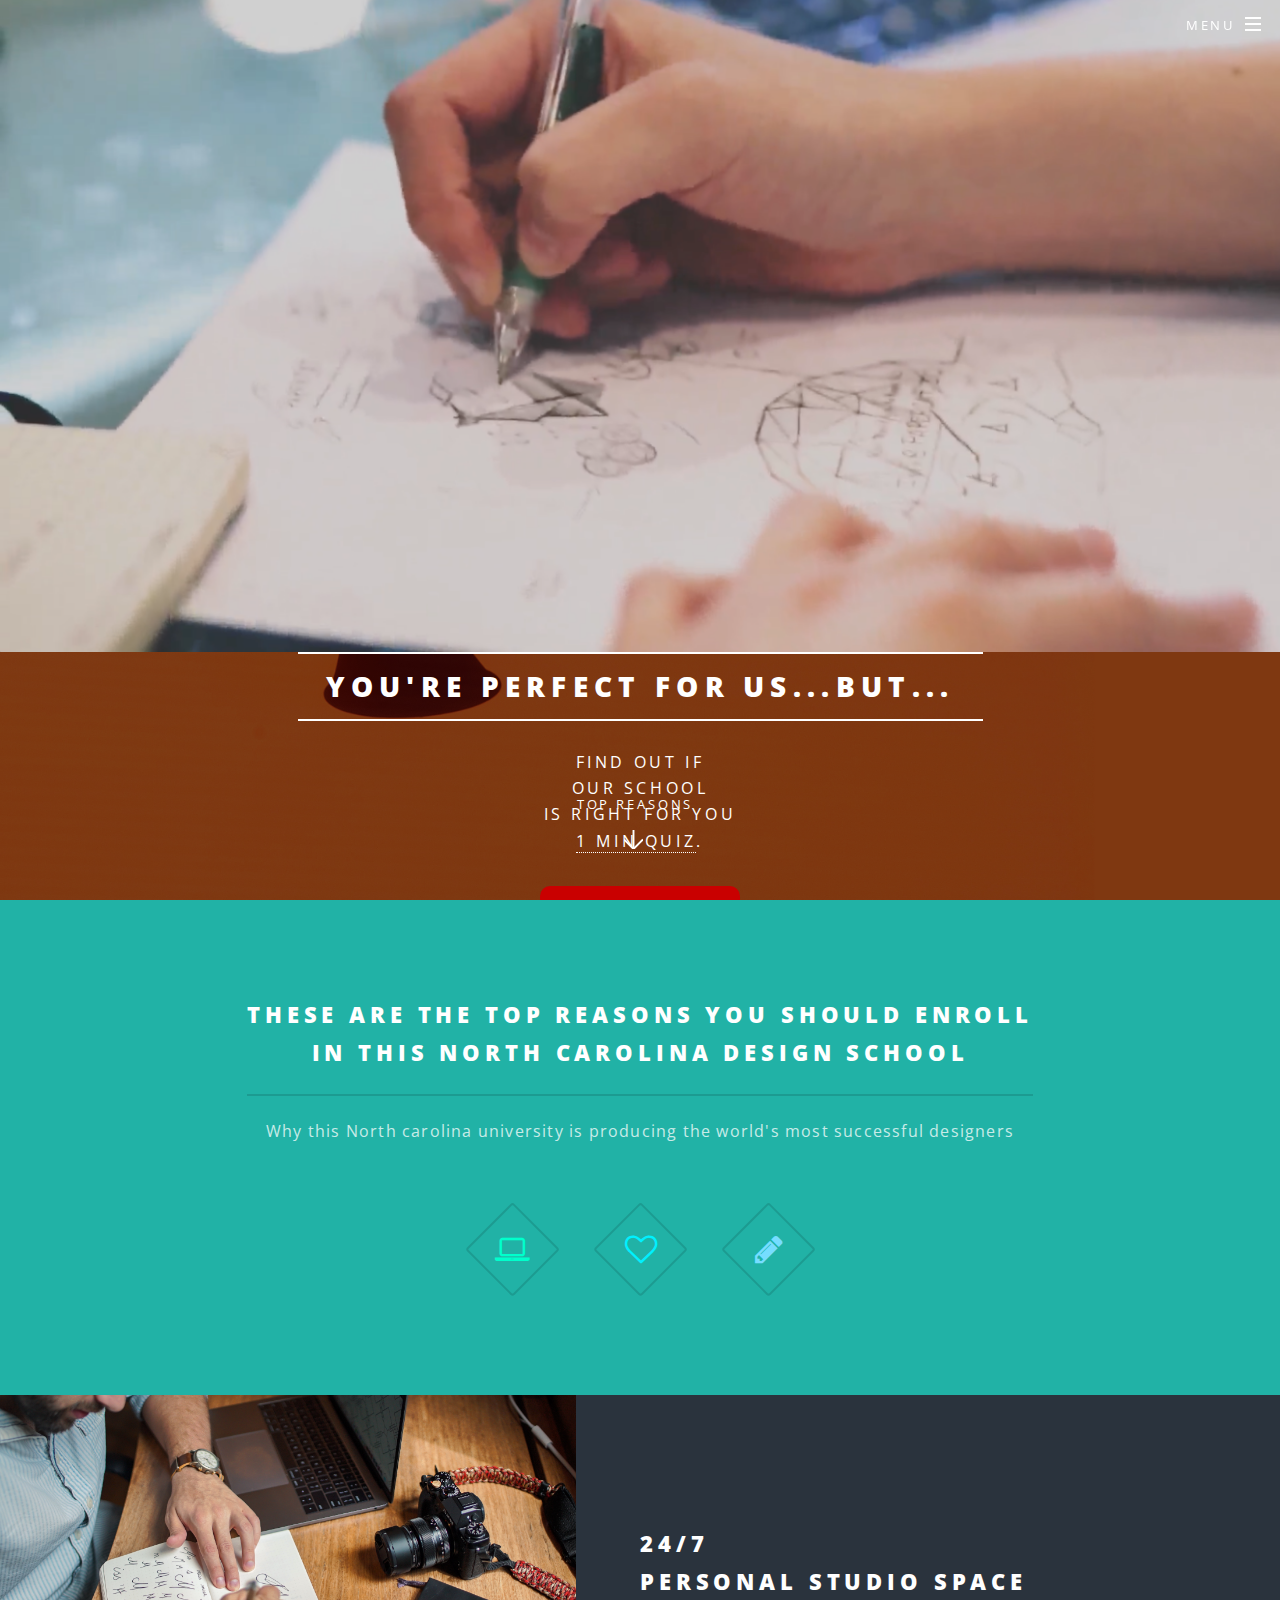
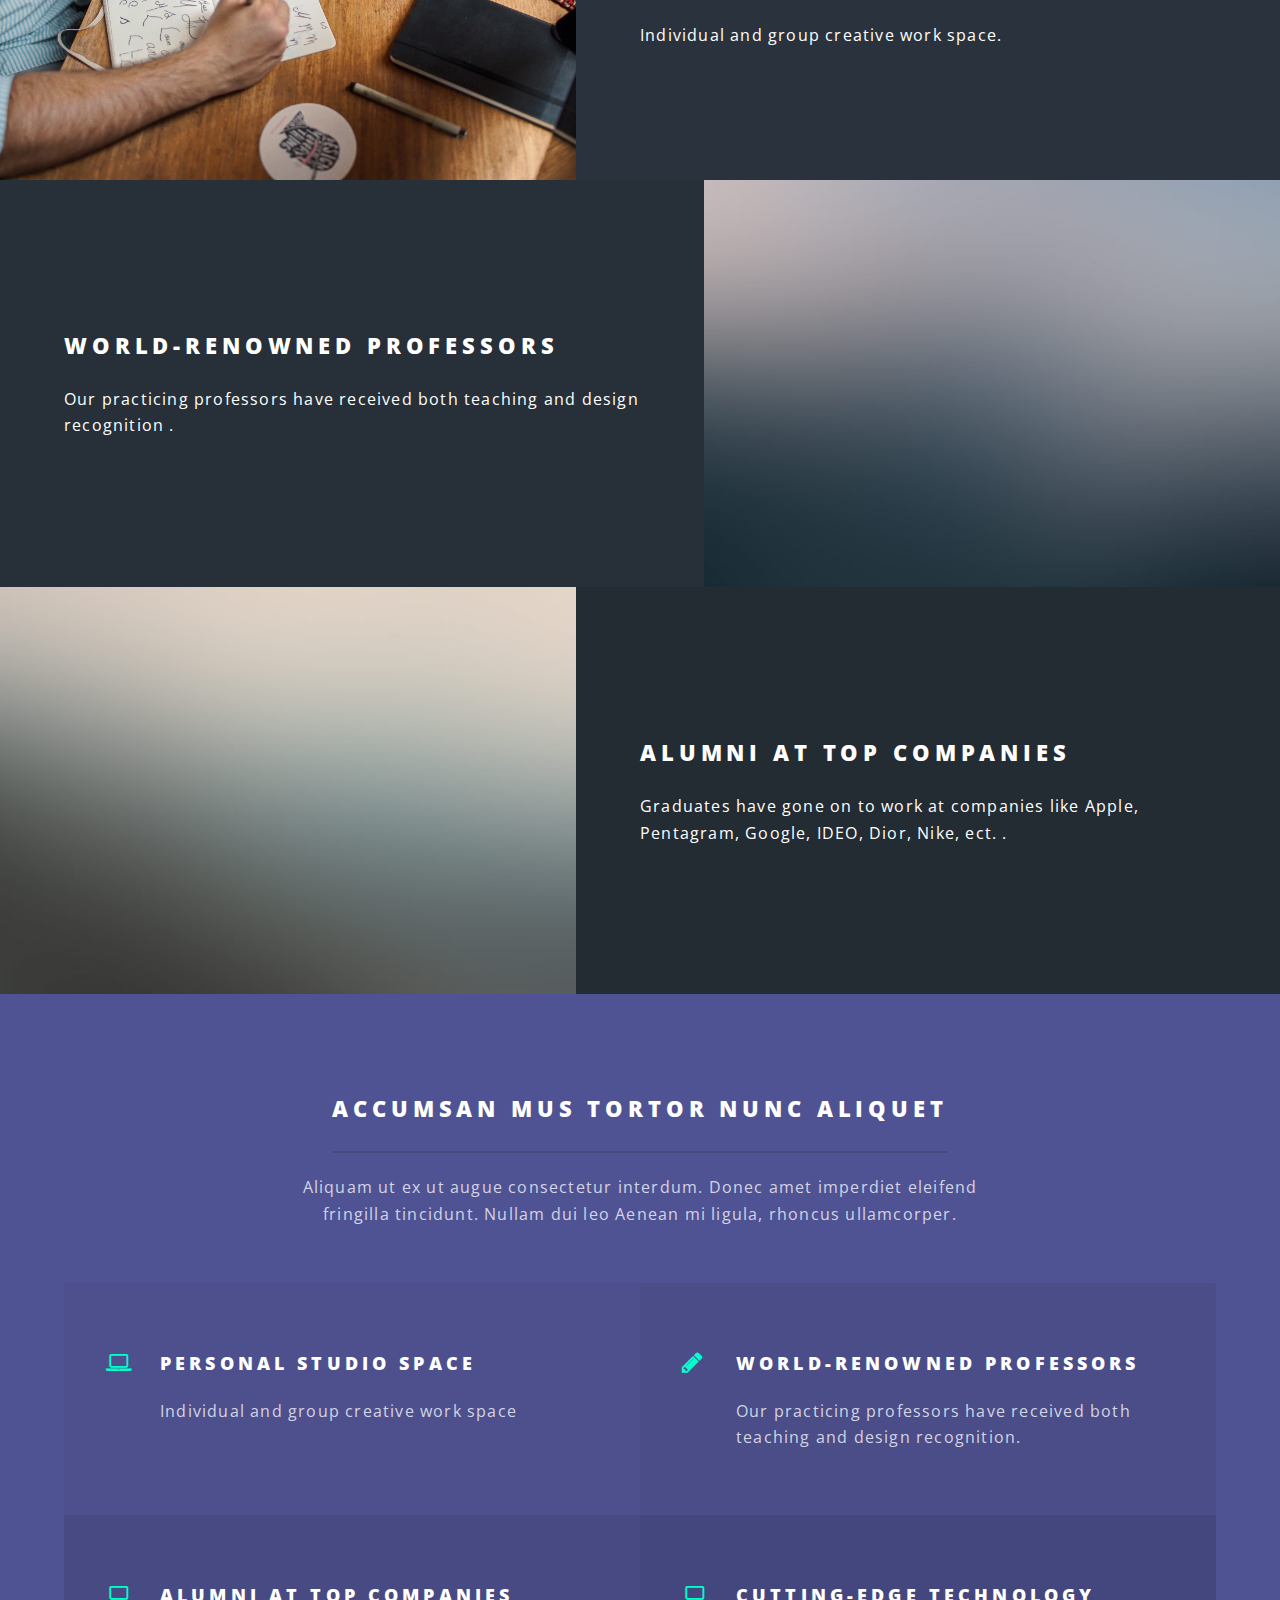
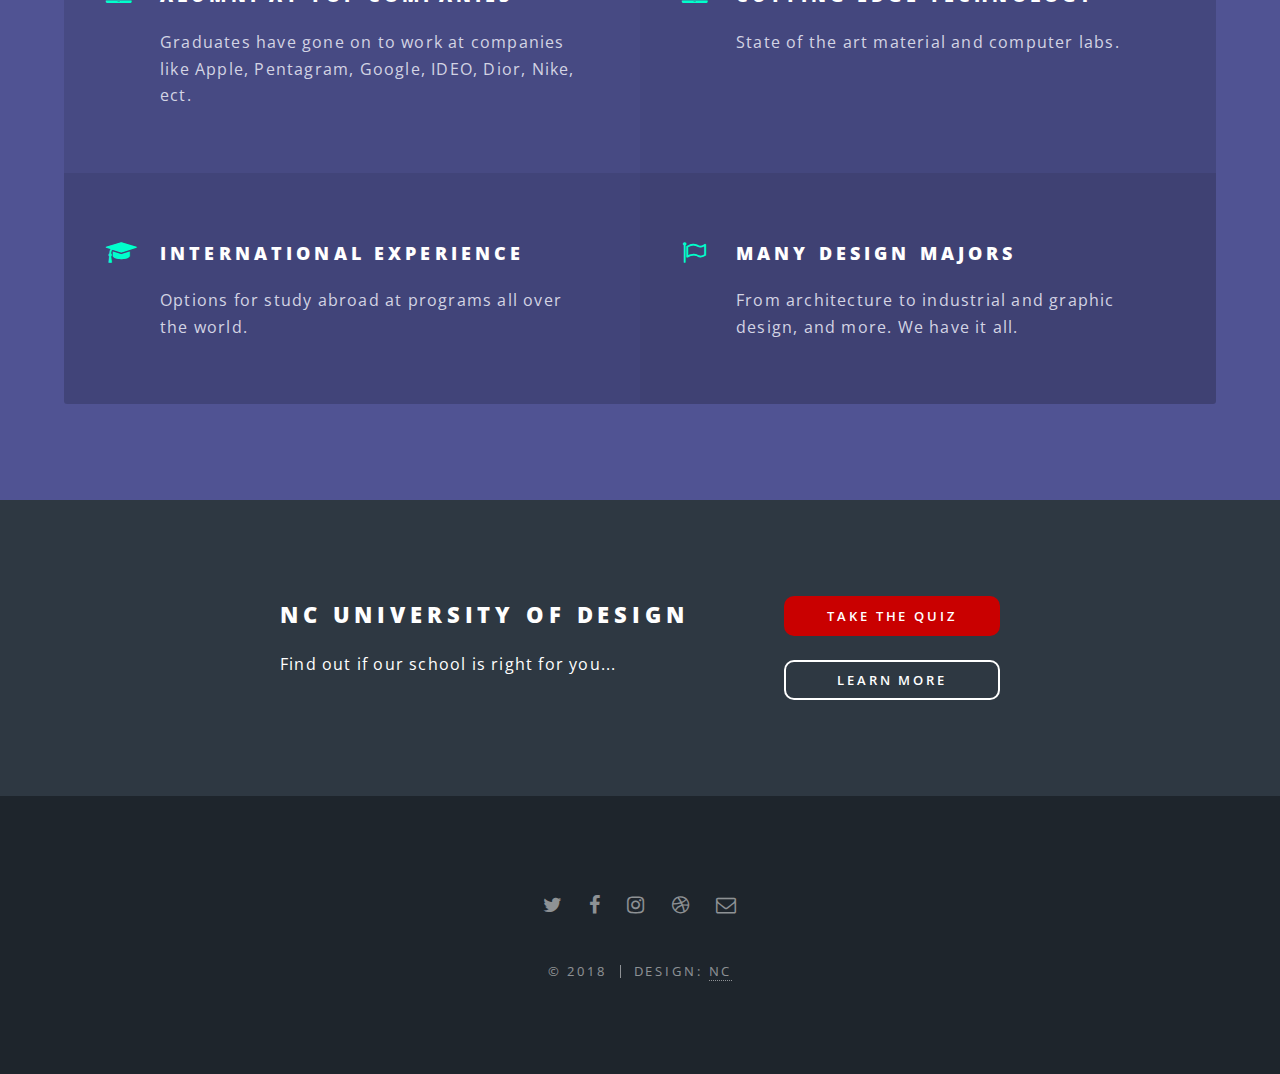
==== index.html @ a4b0d34f "poster preload" ====
<!DOCTYPE HTML>
<!--
	Spectral by HTML5 UP
	html5up.net | @ajlkn
	Free for personal and commercial use under the CCA 3.0 license (html5up.net/license)
-->
<html>
	<head>
		<title>NC University of Design</title>
		<meta charset="utf-8" />
		<meta name="viewport" content="width=device-width, initial-scale=1" />
		<!--[if lte IE 8]><script src="assets/js/ie/html5shiv.js"></script><![endif]-->
		<link rel="stylesheet" href="assets/css/main.css" />
		<!--[if lte IE 8]><link rel="stylesheet" href="assets/css/ie8.css" /><![endif]-->
		<!--[if lte IE 9]><link rel="stylesheet" href="assets/css/ie9.css" /><![endif]-->
	</head>
	<body class="landing">

		<!-- Page Wrapper -->
			<div id="page-wrapper">

				<!-- Header -->
					<header id="header" class="alt">
						<h1><a href="index.html">NC University of Design</a></h1>
						<nav id="nav">
							<ul>
								<li class="special">
									<a href="#menu" class="menuToggle"><span>Menu</span></a>
									<div id="menu">
										<ul>
											<li><a href="index.html">Home</a></li>
											<li><a href="generic.html">Learn More</a></li>
<!--											<li><a href="elements.html">Elements</a></li>-->
<!--											<li><a href="#">Sign Up</a></li>-->
<!--											<li><a href="#">Log In</a></li>-->
										</ul>
									</div>
								</li>
							</ul>
						</nav>
					</header>

				<!-- Banner -->
					<section id="banner">
                        <video autoplay muted loop id="myVideo" preload="none" poster="images/preloadPoster.png">
                        <source src="images/bannervid.mp4" type="video/mp4" >

                        </video>
						<div class="inner">
							<h2>YOU'RE PERFECT FOR US...BUT...</h2>
							<p>Find out IF<br />
							our school  <br />
							is right for you <br />
<a href="">1 min Quiz</a>.</p>
							<ul class="actions">
                                <li><a href="generic.html" class="button special">Take The Quiz</a></li>
               
							</ul>
						</div>
						<a href="#one" class="more scrolly">Top Reasons</a>
					</section>

				<!-- One -->
					<section id="one" class="wrapper style1 special">
						<div class="inner">
							<header class="major">
								<h2>These are the Top reasons you should enroll 
<br />
								in this North Carolina Design School</h2>
								<p>Why this North carolina university is producing the world's most successful designers<br />
								</p>
							</header>
							<ul class="icons major">
								<li><span class="icon fa-laptop major style1"><span class="label">Lorem</span></span></li>
								<li><span class="icon fa-heart-o major style2"><span class="label">Ipsum</span></span></li>
								<li><span class="icon fa-pencil major style3"><span class="label">Dolor</span></span></li>
							</ul>
						</div>
					</section>

				<!-- Two -->
					<section id="two" class="wrapper alt style2">
						<section class="spotlight">
							<div class="image"><img src="images/pic01.jpg" alt="" /></div><div class="content">
								<h2>24/7<br />
								Personal Studio Space</h2>
								<p>Individual and group creative work space.</p>
							</div>
						</section>
						<section class="spotlight">
							<div class="image"><img src="images/pic02.jpg" alt="" /></div><div class="content">
								<h2>World-Renowned Professors<br />
								</h2>
								<p>Our practicing professors have received both teaching and design recognition 
.</p>
							</div>
						</section>
						<section class="spotlight">
							<div class="image"><img src="images/pic03.jpg" alt="" /></div><div class="content">
								<h2>Alumni at Top Companies<br />
								</h2>
								<p>Graduates have gone on to work at companies like Apple, Pentagram, Google, IDEO, Dior, Nike, ect.
.</p>
							</div>
						</section>
					</section>

				<!-- Three -->
					<section id="three" class="wrapper style3 special">
						<div class="inner">
							<header class="major">
								<h2>Accumsan mus tortor nunc aliquet</h2>
								<p>Aliquam ut ex ut augue consectetur interdum. Donec amet imperdiet eleifend<br />
								fringilla tincidunt. Nullam dui leo Aenean mi ligula, rhoncus ullamcorper.</p>
							</header>
							<ul class="features">
								<li class="icon fa-laptop">
									<h3>Personal Studio Space</h3>
									<p>Individual and group creative work space</p>
								</li>
								<li class="icon fa-pencil">
									<h3>World-Renowned Professors</h3>
									<p>Our practicing professors have received both teaching and design recognition.</p>
								</li>
								<li class="icon fa-laptop">
									<h3>Alumni at Top Companies</h3>
									<p>Graduates have gone on to work at companies like Apple, Pentagram, Google, IDEO, Dior, Nike, ect.</p>
								</li>
								<li class="icon fa-laptop">
									<h3>Cutting-Edge Technology</h3>
									<p>State of the art material and computer labs.</p>
								</li>
								<li class="icon fa-graduation-cap">
									<h3>International Experience</h3>
									<p>Options for study abroad at programs all over the world.</p>
								</li>
								<li class="icon fa-flag-o">
									<h3>Many Design Majors</h3>
									<p>From architecture to industrial and graphic design, and more. We have it all.</p>
								</li>
							</ul>
						</div>
					</section>

				<!-- CTA -->
					<section id="cta" class="wrapper style4">
						<div class="inner">
							<header>
								<h2>NC University of Design</h2>
								<p>Find out if our school is right for you...</p>
							</header>
							<ul class="actions vertical">
								<li><a href="#" class="button fit special">Take The Quiz</a></li>
								<li><a href="#" class="button fit">Learn More</a></li>
							</ul>
						</div>
					</section>

				<!-- Footer -->
					<footer id="footer">
						<ul class="icons">
							<li><a href="#" class="icon fa-twitter"><span class="label">Twitter</span></a></li>
							<li><a href="#" class="icon fa-facebook"><span class="label">Facebook</span></a></li>
							<li><a href="#" class="icon fa-instagram"><span class="label">Instagram</span></a></li>
							<li><a href="#" class="icon fa-dribbble"><span class="label">Dribbble</span></a></li>
							<li><a href="#" class="icon fa-envelope-o"><span class="label">Email</span></a></li>
						</ul>
						<ul class="copyright">
							<li>&copy; 2018</li><li>Design: <a href="">NC</a></li>
						</ul>
					</footer>

			</div>

		<!-- Scripts -->
			<script src="assets/js/jquery.min.js"></script>
			<script src="assets/js/jquery.scrollex.min.js"></script>
			<script src="assets/js/jquery.scrolly.min.js"></script>
			<script src="assets/js/skel.min.js"></script>
			<script src="assets/js/util.js"></script>
			<!--[if lte IE 8]><script src="assets/js/ie/respond.min.js"></script><![endif]-->
			<script src="assets/js/main.js"></script>

	</body>
</html>
---- assets/css/main.css ----
@import url(font-awesome.min.css);
@import url("https://fonts.googleapis.com/css?family=Open+Sans:400,400italic,600,600italic,800,800italic");

/*
	Spectral by HTML5 UP
	html5up.net | @ajlkn
	Free for personal and commercial use under the CCA 3.0 license (html5up.net/license)
*/

/* Reset */

	html, body, div, span, applet, object, iframe, h1, h2, h3, h4, h5, h6, p, blockquote, pre, a, abbr, acronym, address, big, cite, code, del, dfn, em, img, ins, kbd, q, s, samp, small, strike, strong, sub, sup, tt, var, b, u, i, center, dl, dt, dd, ol, ul, li, fieldset, form, label, legend, table, caption, tbody, tfoot, thead, tr, th, td, article, aside, canvas, details, embed, figure, figcaption, footer, header, hgroup, menu, nav, output, ruby, section, summary, time, mark, audio, video {
		margin: 0;
		padding: 0;
		border: 0;
		font-size: 100%;
		font: inherit;
		vertical-align: baseline;
	}

	article, aside, details, figcaption, figure, footer, header, hgroup, menu, nav, section {
		display: block;
	}

	body {
		line-height: 1;
	}

	ol, ul {
		list-style: none;
	}

	blockquote, q {
		quotes: none;
	}

	blockquote:before, blockquote:after, q:before, q:after {
		content: '';
		content: none;
	}

	table {
		border-collapse: collapse;
		border-spacing: 0;
	}

	body {
		-webkit-text-size-adjust: none;
	}

/* Box Model */

	*, *:before, *:after {
		-moz-box-sizing: border-box;
		-webkit-box-sizing: border-box;
		box-sizing: border-box;
	}

/* Grid */

	.row {
		border-bottom: solid 1px transparent;
		-moz-box-sizing: border-box;
		-webkit-box-sizing: border-box;
		box-sizing: border-box;
	}

	.row > * {
		float: left;
		-moz-box-sizing: border-box;
		-webkit-box-sizing: border-box;
		box-sizing: border-box;
	}

	.row:after, .row:before {
		content: '';
		display: block;
		clear: both;
		height: 0;
	}

	.row.uniform > * > :first-child {
		margin-top: 0;
	}

	.row.uniform > * > :last-child {
		margin-bottom: 0;
	}

	.row.\30 \25 > * {
		padding: 0 0 0 0em;
	}

	.row.\30 \25 {
		margin: 0 0 -1px 0em;
	}

	.row.uniform.\30 \25 > * {
		padding: 0em 0 0 0em;
	}

	.row.uniform.\30 \25 {
		margin: 0em 0 -1px 0em;
	}

	.row > * {
		padding: 0 0 0 1.5em;
	}

	.row {
		margin: 0 0 -1px -1.5em;
	}

	.row.uniform > * {
		padding: 1.5em 0 0 1.5em;
	}

	.row.uniform {
		margin: -1.5em 0 -1px -1.5em;
	}

	.row.\32 00\25 > * {
		padding: 0 0 0 3em;
	}

	.row.\32 00\25 {
		margin: 0 0 -1px -3em;
	}

	.row.uniform.\32 00\25 > * {
		padding: 3em 0 0 3em;
	}

	.row.uniform.\32 00\25 {
		margin: -3em 0 -1px -3em;
	}

	.row.\31 50\25 > * {
		padding: 0 0 0 2.25em;
	}

	.row.\31 50\25 {
		margin: 0 0 -1px -2.25em;
	}

	.row.uniform.\31 50\25 > * {
		padding: 2.25em 0 0 2.25em;
	}

	.row.uniform.\31 50\25 {
		margin: -2.25em 0 -1px -2.25em;
	}

	.row.\35 0\25 > * {
		padding: 0 0 0 0.75em;
	}

	.row.\35 0\25 {
		margin: 0 0 -1px -0.75em;
	}

	.row.uniform.\35 0\25 > * {
		padding: 0.75em 0 0 0.75em;
	}

	.row.uniform.\35 0\25 {
		margin: -0.75em 0 -1px -0.75em;
	}

	.row.\32 5\25 > * {
		padding: 0 0 0 0.375em;
	}

	.row.\32 5\25 {
		margin: 0 0 -1px -0.375em;
	}

	.row.uniform.\32 5\25 > * {
		padding: 0.375em 0 0 0.375em;
	}

	.row.uniform.\32 5\25 {
		margin: -0.375em 0 -1px -0.375em;
	}

	.\31 2u, .\31 2u\24 {
		width: 100%;
		clear: none;
		margin-left: 0;
	}

	.\31 1u, .\31 1u\24 {
		width: 91.6666666667%;
		clear: none;
		margin-left: 0;
	}

	.\31 0u, .\31 0u\24 {
		width: 83.3333333333%;
		clear: none;
		margin-left: 0;
	}

	.\39 u, .\39 u\24 {
		width: 75%;
		clear: none;
		margin-left: 0;
	}

	.\38 u, .\38 u\24 {
		width: 66.6666666667%;
		clear: none;
		margin-left: 0;
	}

	.\37 u, .\37 u\24 {
		width: 58.3333333333%;
		clear: none;
		margin-left: 0;
	}

	.\36 u, .\36 u\24 {
		width: 50%;
		clear: none;
		margin-left: 0;
	}

	.\35 u, .\35 u\24 {
		width: 41.6666666667%;
		clear: none;
		margin-left: 0;
	}

	.\34 u, .\34 u\24 {
		width: 33.3333333333%;
		clear: none;
		margin-left: 0;
	}

	.\33 u, .\33 u\24 {
		width: 25%;
		clear: none;
		margin-left: 0;
	}

	.\32 u, .\32 u\24 {
		width: 16.6666666667%;
		clear: none;
		margin-left: 0;
	}

	.\31 u, .\31 u\24 {
		width: 8.3333333333%;
		clear: none;
		margin-left: 0;
	}

	.\31 2u\24 + *,
	.\31 1u\24 + *,
	.\31 0u\24 + *,
	.\39 u\24 + *,
	.\38 u\24 + *,
	.\37 u\24 + *,
	.\36 u\24 + *,
	.\35 u\24 + *,
	.\34 u\24 + *,
	.\33 u\24 + *,
	.\32 u\24 + *,
	.\31 u\24 + * {
		clear: left;
	}

	.\-11u {
		margin-left: 91.66667%;
	}

	.\-10u {
		margin-left: 83.33333%;
	}

	.\-9u {
		margin-left: 75%;
	}

	.\-8u {
		margin-left: 66.66667%;
	}

	.\-7u {
		margin-left: 58.33333%;
	}

	.\-6u {
		margin-left: 50%;
	}

	.\-5u {
		margin-left: 41.66667%;
	}

	.\-4u {
		margin-left: 33.33333%;
	}

	.\-3u {
		margin-left: 25%;
	}

	.\-2u {
		margin-left: 16.66667%;
	}

	.\-1u {
		margin-left: 8.33333%;
	}

	@media screen and (max-width: 1680px) {

		.row > * {
			padding: 0 0 0 1.5em;
		}

		.row {
			margin: 0 0 -1px -1.5em;
		}

		.row.uniform > * {
			padding: 1.5em 0 0 1.5em;
		}

		.row.uniform {
			margin: -1.5em 0 -1px -1.5em;
		}

		.row.\32 00\25 > * {
			padding: 0 0 0 3em;
		}

		.row.\32 00\25 {
			margin: 0 0 -1px -3em;
		}

		.row.uniform.\32 00\25 > * {
			padding: 3em 0 0 3em;
		}

		.row.uniform.\32 00\25 {
			margin: -3em 0 -1px -3em;
		}

		.row.\31 50\25 > * {
			padding: 0 0 0 2.25em;
		}

		.row.\31 50\25 {
			margin: 0 0 -1px -2.25em;
		}

		.row.uniform.\31 50\25 > * {
			padding: 2.25em 0 0 2.25em;
		}

		.row.uniform.\31 50\25 {
			margin: -2.25em 0 -1px -2.25em;
		}

		.row.\35 0\25 > * {
			padding: 0 0 0 0.75em;
		}

		.row.\35 0\25 {
			margin: 0 0 -1px -0.75em;
		}

		.row.uniform.\35 0\25 > * {
			padding: 0.75em 0 0 0.75em;
		}

		.row.uniform.\35 0\25 {
			margin: -0.75em 0 -1px -0.75em;
		}

		.row.\32 5\25 > * {
			padding: 0 0 0 0.375em;
		}

		.row.\32 5\25 {
			margin: 0 0 -1px -0.375em;
		}

		.row.uniform.\32 5\25 > * {
			padding: 0.375em 0 0 0.375em;
		}

		.row.uniform.\32 5\25 {
			margin: -0.375em 0 -1px -0.375em;
		}

		.\31 2u\28xlarge\29, .\31 2u\24\28xlarge\29 {
			width: 100%;
			clear: none;
			margin-left: 0;
		}

		.\31 1u\28xlarge\29, .\31 1u\24\28xlarge\29 {
			width: 91.6666666667%;
			clear: none;
			margin-left: 0;
		}

		.\31 0u\28xlarge\29, .\31 0u\24\28xlarge\29 {
			width: 83.3333333333%;
			clear: none;
			margin-left: 0;
		}

		.\39 u\28xlarge\29, .\39 u\24\28xlarge\29 {
			width: 75%;
			clear: none;
			margin-left: 0;
		}

		.\38 u\28xlarge\29, .\38 u\24\28xlarge\29 {
			width: 66.6666666667%;
			clear: none;
			margin-left: 0;
		}

		.\37 u\28xlarge\29, .\37 u\24\28xlarge\29 {
			width: 58.3333333333%;
			clear: none;
			margin-left: 0;
		}

		.\36 u\28xlarge\29, .\36 u\24\28xlarge\29 {
			width: 50%;
			clear: none;
			margin-left: 0;
		}

		.\35 u\28xlarge\29, .\35 u\24\28xlarge\29 {
			width: 41.6666666667%;
			clear: none;
			margin-left: 0;
		}

		.\34 u\28xlarge\29, .\34 u\24\28xlarge\29 {
			width: 33.3333333333%;
			clear: none;
			margin-left: 0;
		}

		.\33 u\28xlarge\29, .\33 u\24\28xlarge\29 {
			width: 25%;
			clear: none;
			margin-left: 0;
		}

		.\32 u\28xlarge\29, .\32 u\24\28xlarge\29 {
			width: 16.6666666667%;
			clear: none;
			margin-left: 0;
		}

		.\31 u\28xlarge\29, .\31 u\24\28xlarge\29 {
			width: 8.3333333333%;
			clear: none;
			margin-left: 0;
		}

		.\31 2u\24\28xlarge\29 + *,
		.\31 1u\24\28xlarge\29 + *,
		.\31 0u\24\28xlarge\29 + *,
		.\39 u\24\28xlarge\29 + *,
		.\38 u\24\28xlarge\29 + *,
		.\37 u\24\28xlarge\29 + *,
		.\36 u\24\28xlarge\29 + *,
		.\35 u\24\28xlarge\29 + *,
		.\34 u\24\28xlarge\29 + *,
		.\33 u\24\28xlarge\29 + *,
		.\32 u\24\28xlarge\29 + *,
		.\31 u\24\28xlarge\29 + * {
			clear: left;
		}

		.\-11u\28xlarge\29 {
			margin-left: 91.66667%;
		}

		.\-10u\28xlarge\29 {
			margin-left: 83.33333%;
		}

		.\-9u\28xlarge\29 {
			margin-left: 75%;
		}

		.\-8u\28xlarge\29 {
			margin-left: 66.66667%;
		}

		.\-7u\28xlarge\29 {
			margin-left: 58.33333%;
		}

		.\-6u\28xlarge\29 {
			margin-left: 50%;
		}

		.\-5u\28xlarge\29 {
			margin-left: 41.66667%;
		}

		.\-4u\28xlarge\29 {
			margin-left: 33.33333%;
		}

		.\-3u\28xlarge\29 {
			margin-left: 25%;
		}

		.\-2u\28xlarge\29 {
			margin-left: 16.66667%;
		}

		.\-1u\28xlarge\29 {
			margin-left: 8.33333%;
		}

	}

	@media screen and (max-width: 1280px) {

		.row > * {
			padding: 0 0 0 1.5em;
		}

		.row {
			margin: 0 0 -1px -1.5em;
		}

		.row.uniform > * {
			padding: 1.5em 0 0 1.5em;
		}

		.row.uniform {
			margin: -1.5em 0 -1px -1.5em;
		}

		.row.\32 00\25 > * {
			padding: 0 0 0 3em;
		}

		.row.\32 00\25 {
			margin: 0 0 -1px -3em;
		}

		.row.uniform.\32 00\25 > * {
			padding: 3em 0 0 3em;
		}

		.row.uniform.\32 00\25 {
			margin: -3em 0 -1px -3em;
		}

		.row.\31 50\25 > * {
			padding: 0 0 0 2.25em;
		}

		.row.\31 50\25 {
			margin: 0 0 -1px -2.25em;
		}

		.row.uniform.\31 50\25 > * {
			padding: 2.25em 0 0 2.25em;
		}

		.row.uniform.\31 50\25 {
			margin: -2.25em 0 -1px -2.25em;
		}

		.row.\35 0\25 > * {
			padding: 0 0 0 0.75em;
		}

		.row.\35 0\25 {
			margin: 0 0 -1px -0.75em;
		}

		.row.uniform.\35 0\25 > * {
			padding: 0.75em 0 0 0.75em;
		}

		.row.uniform.\35 0\25 {
			margin: -0.75em 0 -1px -0.75em;
		}

		.row.\32 5\25 > * {
			padding: 0 0 0 0.375em;
		}

		.row.\32 5\25 {
			margin: 0 0 -1px -0.375em;
		}

		.row.uniform.\32 5\25 > * {
			padding: 0.375em 0 0 0.375em;
		}

		.row.uniform.\32 5\25 {
			margin: -0.375em 0 -1px -0.375em;
		}

		.\31 2u\28large\29, .\31 2u\24\28large\29 {
			width: 100%;
			clear: none;
			margin-left: 0;
		}

		.\31 1u\28large\29, .\31 1u\24\28large\29 {
			width: 91.6666666667%;
			clear: none;
			margin-left: 0;
		}

		.\31 0u\28large\29, .\31 0u\24\28large\29 {
			width: 83.3333333333%;
			clear: none;
			margin-left: 0;
		}

		.\39 u\28large\29, .\39 u\24\28large\29 {
			width: 75%;
			clear: none;
			margin-left: 0;
		}

		.\38 u\28large\29, .\38 u\24\28large\29 {
			width: 66.6666666667%;
			clear: none;
			margin-left: 0;
		}

		.\37 u\28large\29, .\37 u\24\28large\29 {
			width: 58.3333333333%;
			clear: none;
			margin-left: 0;
		}

		.\36 u\28large\29, .\36 u\24\28large\29 {
			width: 50%;
			clear: none;
			margin-left: 0;
		}

		.\35 u\28large\29, .\35 u\24\28large\29 {
			width: 41.6666666667%;
			clear: none;
			margin-left: 0;
		}

		.\34 u\28large\29, .\34 u\24\28large\29 {
			width: 33.3333333333%;
			clear: none;
			margin-left: 0;
		}

		.\33 u\28large\29, .\33 u\24\28large\29 {
			width: 25%;
			clear: none;
			margin-left: 0;
		}

		.\32 u\28large\29, .\32 u\24\28large\29 {
			width: 16.6666666667%;
			clear: none;
			margin-left: 0;
		}

		.\31 u\28large\29, .\31 u\24\28large\29 {
			width: 8.3333333333%;
			clear: none;
			margin-left: 0;
		}

		.\31 2u\24\28large\29 + *,
		.\31 1u\24\28large\29 + *,
		.\31 0u\24\28large\29 + *,
		.\39 u\24\28large\29 + *,
		.\38 u\24\28large\29 + *,
		.\37 u\24\28large\29 + *,
		.\36 u\24\28large\29 + *,
		.\35 u\24\28large\29 + *,
		.\34 u\24\28large\29 + *,
		.\33 u\24\28large\29 + *,
		.\32 u\24\28large\29 + *,
		.\31 u\24\28large\29 + * {
			clear: left;
		}

		.\-11u\28large\29 {
			margin-left: 91.66667%;
		}

		.\-10u\28large\29 {
			margin-left: 83.33333%;
		}

		.\-9u\28large\29 {
			margin-left: 75%;
		}

		.\-8u\28large\29 {
			margin-left: 66.66667%;
		}

		.\-7u\28large\29 {
			margin-left: 58.33333%;
		}

		.\-6u\28large\29 {
			margin-left: 50%;
		}

		.\-5u\28large\29 {
			margin-left: 41.66667%;
		}

		.\-4u\28large\29 {
			margin-left: 33.33333%;
		}

		.\-3u\28large\29 {
			margin-left: 25%;
		}

		.\-2u\28large\29 {
			margin-left: 16.66667%;
		}

		.\-1u\28large\29 {
			margin-left: 8.33333%;
		}

	}

	@media screen and (max-width: 980px) {

		.row > * {
			padding: 0 0 0 1.5em;
		}

		.row {
			margin: 0 0 -1px -1.5em;
		}

		.row.uniform > * {
			padding: 1.5em 0 0 1.5em;
		}

		.row.uniform {
			margin: -1.5em 0 -1px -1.5em;
		}

		.row.\32 00\25 > * {
			padding: 0 0 0 3em;
		}

		.row.\32 00\25 {
			margin: 0 0 -1px -3em;
		}

		.row.uniform.\32 00\25 > * {
			padding: 3em 0 0 3em;
		}

		.row.uniform.\32 00\25 {
			margin: -3em 0 -1px -3em;
		}

		.row.\31 50\25 > * {
			padding: 0 0 0 2.25em;
		}

		.row.\31 50\25 {
			margin: 0 0 -1px -2.25em;
		}

		.row.uniform.\31 50\25 > * {
			padding: 2.25em 0 0 2.25em;
		}

		.row.uniform.\31 50\25 {
			margin: -2.25em 0 -1px -2.25em;
		}

		.row.\35 0\25 > * {
			padding: 0 0 0 0.75em;
		}

		.row.\35 0\25 {
			margin: 0 0 -1px -0.75em;
		}

		.row.uniform.\35 0\25 > * {
			padding: 0.75em 0 0 0.75em;
		}

		.row.uniform.\35 0\25 {
			margin: -0.75em 0 -1px -0.75em;
		}

		.row.\32 5\25 > * {
			padding: 0 0 0 0.375em;
		}

		.row.\32 5\25 {
			margin: 0 0 -1px -0.375em;
		}

		.row.uniform.\32 5\25 > * {
			padding: 0.375em 0 0 0.375em;
		}

		.row.uniform.\32 5\25 {
			margin: -0.375em 0 -1px -0.375em;
		}

		.\31 2u\28medium\29, .\31 2u\24\28medium\29 {
			width: 100%;
			clear: none;
			margin-left: 0;
		}

		.\31 1u\28medium\29, .\31 1u\24\28medium\29 {
			width: 91.6666666667%;
			clear: none;
			margin-left: 0;
		}

		.\31 0u\28medium\29, .\31 0u\24\28medium\29 {
			width: 83.3333333333%;
			clear: none;
			margin-left: 0;
		}

		.\39 u\28medium\29, .\39 u\24\28medium\29 {
			width: 75%;
			clear: none;
			margin-left: 0;
		}

		.\38 u\28medium\29, .\38 u\24\28medium\29 {
			width: 66.6666666667%;
			clear: none;
			margin-left: 0;
		}

		.\37 u\28medium\29, .\37 u\24\28medium\29 {
			width: 58.3333333333%;
			clear: none;
			margin-left: 0;
		}

		.\36 u\28medium\29, .\36 u\24\28medium\29 {
			width: 50%;
			clear: none;
			margin-left: 0;
		}

		.\35 u\28medium\29, .\35 u\24\28medium\29 {
			width: 41.6666666667%;
			clear: none;
			margin-left: 0;
		}

		.\34 u\28medium\29, .\34 u\24\28medium\29 {
			width: 33.3333333333%;
			clear: none;
			margin-left: 0;
		}

		.\33 u\28medium\29, .\33 u\24\28medium\29 {
			width: 25%;
			clear: none;
			margin-left: 0;
		}

		.\32 u\28medium\29, .\32 u\24\28medium\29 {
			width: 16.6666666667%;
			clear: none;
			margin-left: 0;
		}

		.\31 u\28medium\29, .\31 u\24\28medium\29 {
			width: 8.3333333333%;
			clear: none;
			margin-left: 0;
		}

		.\31 2u\24\28medium\29 + *,
		.\31 1u\24\28medium\29 + *,
		.\31 0u\24\28medium\29 + *,
		.\39 u\24\28medium\29 + *,
		.\38 u\24\28medium\29 + *,
		.\37 u\24\28medium\29 + *,
		.\36 u\24\28medium\29 + *,
		.\35 u\24\28medium\29 + *,
		.\34 u\24\28medium\29 + *,
		.\33 u\24\28medium\29 + *,
		.\32 u\24\28medium\29 + *,
		.\31 u\24\28medium\29 + * {
			clear: left;
		}

		.\-11u\28medium\29 {
			margin-left: 91.66667%;
		}

		.\-10u\28medium\29 {
			margin-left: 83.33333%;
		}

		.\-9u\28medium\29 {
			margin-left: 75%;
		}

		.\-8u\28medium\29 {
			margin-left: 66.66667%;
		}

		.\-7u\28medium\29 {
			margin-left: 58.33333%;
		}

		.\-6u\28medium\29 {
			margin-left: 50%;
		}

		.\-5u\28medium\29 {
			margin-left: 41.66667%;
		}

		.\-4u\28medium\29 {
			margin-left: 33.33333%;
		}

		.\-3u\28medium\29 {
			margin-left: 25%;
		}

		.\-2u\28medium\29 {
			margin-left: 16.66667%;
		}

		.\-1u\28medium\29 {
			margin-left: 8.33333%;
		}

	}

	@media screen and (max-width: 736px) {

		.row > * {
			padding: 0 0 0 1.5em;
		}

		.row {
			margin: 0 0 -1px -1.5em;
		}

		.row.uniform > * {
			padding: 1.5em 0 0 1.5em;
		}

		.row.uniform {
			margin: -1.5em 0 -1px -1.5em;
		}

		.row.\32 00\25 > * {
			padding: 0 0 0 3em;
		}

		.row.\32 00\25 {
			margin: 0 0 -1px -3em;
		}

		.row.uniform.\32 00\25 > * {
			padding: 3em 0 0 3em;
		}

		.row.uniform.\32 00\25 {
			margin: -3em 0 -1px -3em;
		}

		.row.\31 50\25 > * {
			padding: 0 0 0 2.25em;
		}

		.row.\31 50\25 {
			margin: 0 0 -1px -2.25em;
		}

		.row.uniform.\31 50\25 > * {
			padding: 2.25em 0 0 2.25em;
		}

		.row.uniform.\31 50\25 {
			margin: -2.25em 0 -1px -2.25em;
		}

		.row.\35 0\25 > * {
			padding: 0 0 0 0.75em;
		}

		.row.\35 0\25 {
			margin: 0 0 -1px -0.75em;
		}

		.row.uniform.\35 0\25 > * {
			padding: 0.75em 0 0 0.75em;
		}

		.row.uniform.\35 0\25 {
			margin: -0.75em 0 -1px -0.75em;
		}

		.row.\32 5\25 > * {
			padding: 0 0 0 0.375em;
		}

		.row.\32 5\25 {
			margin: 0 0 -1px -0.375em;
		}

		.row.uniform.\32 5\25 > * {
			padding: 0.375em 0 0 0.375em;
		}

		.row.uniform.\32 5\25 {
			margin: -0.375em 0 -1px -0.375em;
		}

		.\31 2u\28small\29, .\31 2u\24\28small\29 {
			width: 100%;
			clear: none;
			margin-left: 0;
		}

		.\31 1u\28small\29, .\31 1u\24\28small\29 {
			width: 91.6666666667%;
			clear: none;
			margin-left: 0;
		}

		.\31 0u\28small\29, .\31 0u\24\28small\29 {
			width: 83.3333333333%;
			clear: none;
			margin-left: 0;
		}

		.\39 u\28small\29, .\39 u\24\28small\29 {
			width: 75%;
			clear: none;
			margin-left: 0;
		}

		.\38 u\28small\29, .\38 u\24\28small\29 {
			width: 66.6666666667%;
			clear: none;
			margin-left: 0;
		}

		.\37 u\28small\29, .\37 u\24\28small\29 {
			width: 58.3333333333%;
			clear: none;
			margin-left: 0;
		}

		.\36 u\28small\29, .\36 u\24\28small\29 {
			width: 50%;
			clear: none;
			margin-left: 0;
		}

		.\35 u\28small\29, .\35 u\24\28small\29 {
			width: 41.6666666667%;
			clear: none;
			margin-left: 0;
		}

		.\34 u\28small\29, .\34 u\24\28small\29 {
			width: 33.3333333333%;
			clear: none;
			margin-left: 0;
		}

		.\33 u\28small\29, .\33 u\24\28small\29 {
			width: 25%;
			clear: none;
			margin-left: 0;
		}

		.\32 u\28small\29, .\32 u\24\28small\29 {
			width: 16.6666666667%;
			clear: none;
			margin-left: 0;
		}

		.\31 u\28small\29, .\31 u\24\28small\29 {
			width: 8.3333333333%;
			clear: none;
			margin-left: 0;
		}

		.\31 2u\24\28small\29 + *,
		.\31 1u\24\28small\29 + *,
		.\31 0u\24\28small\29 + *,
		.\39 u\24\28small\29 + *,
		.\38 u\24\28small\29 + *,
		.\37 u\24\28small\29 + *,
		.\36 u\24\28small\29 + *,
		.\35 u\24\28small\29 + *,
		.\34 u\24\28small\29 + *,
		.\33 u\24\28small\29 + *,
		.\32 u\24\28small\29 + *,
		.\31 u\24\28small\29 + * {
			clear: left;
		}

		.\-11u\28small\29 {
			margin-left: 91.66667%;
		}

		.\-10u\28small\29 {
			margin-left: 83.33333%;
		}

		.\-9u\28small\29 {
			margin-left: 75%;
		}

		.\-8u\28small\29 {
			margin-left: 66.66667%;
		}

		.\-7u\28small\29 {
			margin-left: 58.33333%;
		}

		.\-6u\28small\29 {
			margin-left: 50%;
		}

		.\-5u\28small\29 {
			margin-left: 41.66667%;
		}

		.\-4u\28small\29 {
			margin-left: 33.33333%;
		}

		.\-3u\28small\29 {
			margin-left: 25%;
		}

		.\-2u\28small\29 {
			margin-left: 16.66667%;
		}

		.\-1u\28small\29 {
			margin-left: 8.33333%;
		}

	}

	@media screen and (max-width: 480px) {

		.row > * {
			padding: 0 0 0 1.5em;
		}

		.row {
			margin: 0 0 -1px -1.5em;
		}

		.row.uniform > * {
			padding: 1.5em 0 0 1.5em;
		}

		.row.uniform {
			margin: -1.5em 0 -1px -1.5em;
		}

		.row.\32 00\25 > * {
			padding: 0 0 0 3em;
		}

		.row.\32 00\25 {
			margin: 0 0 -1px -3em;
		}

		.row.uniform.\32 00\25 > * {
			padding: 3em 0 0 3em;
		}

		.row.uniform.\32 00\25 {
			margin: -3em 0 -1px -3em;
		}

		.row.\31 50\25 > * {
			padding: 0 0 0 2.25em;
		}

		.row.\31 50\25 {
			margin: 0 0 -1px -2.25em;
		}

		.row.uniform.\31 50\25 > * {
			padding: 2.25em 0 0 2.25em;
		}

		.row.uniform.\31 50\25 {
			margin: -2.25em 0 -1px -2.25em;
		}

		.row.\35 0\25 > * {
			padding: 0 0 0 0.75em;
		}

		.row.\35 0\25 {
			margin: 0 0 -1px -0.75em;
		}

		.row.uniform.\35 0\25 > * {
			padding: 0.75em 0 0 0.75em;
		}

		.row.uniform.\35 0\25 {
			margin: -0.75em 0 -1px -0.75em;
		}

		.row.\32 5\25 > * {
			padding: 0 0 0 0.375em;
		}

		.row.\32 5\25 {
			margin: 0 0 -1px -0.375em;
		}

		.row.uniform.\32 5\25 > * {
			padding: 0.375em 0 0 0.375em;
		}

		.row.uniform.\32 5\25 {
			margin: -0.375em 0 -1px -0.375em;
		}

		.\31 2u\28xsmall\29, .\31 2u\24\28xsmall\29 {
			width: 100%;
			clear: none;
			margin-left: 0;
		}

		.\31 1u\28xsmall\29, .\31 1u\24\28xsmall\29 {
			width: 91.6666666667%;
			clear: none;
			margin-left: 0;
		}

		.\31 0u\28xsmall\29, .\31 0u\24\28xsmall\29 {
			width: 83.3333333333%;
			clear: none;
			margin-left: 0;
		}

		.\39 u\28xsmall\29, .\39 u\24\28xsmall\29 {
			width: 75%;
			clear: none;
			margin-left: 0;
		}

		.\38 u\28xsmall\29, .\38 u\24\28xsmall\29 {
			width: 66.6666666667%;
			clear: none;
			margin-left: 0;
		}

		.\37 u\28xsmall\29, .\37 u\24\28xsmall\29 {
			width: 58.3333333333%;
			clear: none;
			margin-left: 0;
		}

		.\36 u\28xsmall\29, .\36 u\24\28xsmall\29 {
			width: 50%;
			clear: none;
			margin-left: 0;
		}

		.\35 u\28xsmall\29, .\35 u\24\28xsmall\29 {
			width: 41.6666666667%;
			clear: none;
			margin-left: 0;
		}

		.\34 u\28xsmall\29, .\34 u\24\28xsmall\29 {
			width: 33.3333333333%;
			clear: none;
			margin-left: 0;
		}

		.\33 u\28xsmall\29, .\33 u\24\28xsmall\29 {
			width: 25%;
			clear: none;
			margin-left: 0;
		}

		.\32 u\28xsmall\29, .\32 u\24\28xsmall\29 {
			width: 16.6666666667%;
			clear: none;
			margin-left: 0;
		}

		.\31 u\28xsmall\29, .\31 u\24\28xsmall\29 {
			width: 8.3333333333%;
			clear: none;
			margin-left: 0;
		}

		.\31 2u\24\28xsmall\29 + *,
		.\31 1u\24\28xsmall\29 + *,
		.\31 0u\24\28xsmall\29 + *,
		.\39 u\24\28xsmall\29 + *,
		.\38 u\24\28xsmall\29 + *,
		.\37 u\24\28xsmall\29 + *,
		.\36 u\24\28xsmall\29 + *,
		.\35 u\24\28xsmall\29 + *,
		.\34 u\24\28xsmall\29 + *,
		.\33 u\24\28xsmall\29 + *,
		.\32 u\24\28xsmall\29 + *,
		.\31 u\24\28xsmall\29 + * {
			clear: left;
		}

		.\-11u\28xsmall\29 {
			margin-left: 91.66667%;
		}

		.\-10u\28xsmall\29 {
			margin-left: 83.33333%;
		}

		.\-9u\28xsmall\29 {
			margin-left: 75%;
		}

		.\-8u\28xsmall\29 {
			margin-left: 66.66667%;
		}

		.\-7u\28xsmall\29 {
			margin-left: 58.33333%;
		}

		.\-6u\28xsmall\29 {
			margin-left: 50%;
		}

		.\-5u\28xsmall\29 {
			margin-left: 41.66667%;
		}

		.\-4u\28xsmall\29 {
			margin-left: 33.33333%;
		}

		.\-3u\28xsmall\29 {
			margin-left: 25%;
		}

		.\-2u\28xsmall\29 {
			margin-left: 16.66667%;
		}

		.\-1u\28xsmall\29 {
			margin-left: 8.33333%;
		}

	}

/* Basic */

	@-ms-viewport {
		width: device-width;
	}

	body {
		background: #2e3842;
	}

		body.is-loading *, body.is-loading *:before, body.is-loading *:after {
			-moz-animation: none !important;
			-webkit-animation: none !important;
			-ms-animation: none !important;
			animation: none !important;
			-moz-transition: none !important;
			-webkit-transition: none !important;
			-ms-transition: none !important;
			transition: none !important;
		}

	body, input, select, textarea {
		color: #fff;
		font-family: "Open Sans", Helvetica, sans-serif;
		font-size: 15pt;
		font-weight: 400;
		letter-spacing: 0.075em;
		line-height: 1.65em;
	}

		@media screen and (max-width: 1680px) {

			body, input, select, textarea {
				font-size: 13pt;
			}

		}

		@media screen and (max-width: 1280px) {

			body, input, select, textarea {
				font-size: 12pt;
			}

		}

		@media screen and (max-width: 736px) {

			body, input, select, textarea {
				font-size: 11pt;
				letter-spacing: 0.0375em;
			}

		}

	a {
		-moz-transition: color 0.2s ease, border-bottom-color 0.2s ease;
		-webkit-transition: color 0.2s ease, border-bottom-color 0.2s ease;
		-ms-transition: color 0.2s ease, border-bottom-color 0.2s ease;
		transition: color 0.2s ease, border-bottom-color 0.2s ease;
		border-bottom: dotted 1px;
		color: inherit;
		text-decoration: none;
	}

		a:hover {
			border-bottom-color: transparent;
		}

	strong, b {
		color: #fff;
		font-weight: 600;
	}

	em, i {
		font-style: italic;
	}

	p {
		margin: 0 0 2em 0;
	}

	h1, h2, h3, h4, h5, h6 {
		color: #fff;
		font-weight: 800;
		letter-spacing: 0.225em;
		line-height: 1em;
		margin: 0 0 1em 0;
		text-transform: uppercase;
	}

		h1 a, h2 a, h3 a, h4 a, h5 a, h6 a {
			color: inherit;
			text-decoration: none;
		}

	h2 {
		font-size: 1.35em;
		line-height: 1.75em;
	}

		@media screen and (max-width: 736px) {

			h2 {
				font-size: 1.1em;
				line-height: 1.65em;
			}

		}

	h3 {
		font-size: 1.15em;
		line-height: 1.75em;
	}

		@media screen and (max-width: 736px) {

			h3 {
				font-size: 1em;
				line-height: 1.65em;
			}

		}

	h4 {
		font-size: 1em;
		line-height: 1.5em;
	}

	h5 {
		font-size: 0.8em;
		line-height: 1.5em;
	}

	h6 {
		font-size: 0.7em;
		line-height: 1.5em;
	}

	sub {
		font-size: 0.8em;
		position: relative;
		top: 0.5em;
	}

	sup {
		font-size: 0.8em;
		position: relative;
		top: -0.5em;
	}

	hr {
		border: 0;
		border-bottom: solid 2px #fff;
		margin: 3em 0;
	}

		hr.major {
			margin: 4.5em 0;
		}

	blockquote {
		border-left: solid 4px #fff;
		font-style: italic;
		margin: 0 0 2em 0;
		padding: 0.5em 0 0.5em 2em;
	}

	code {
		background: rgba(144, 144, 144, 0.25);
		border-radius: 3px;
		font-family: "Courier New", monospace;
		font-size: 0.9em;
		letter-spacing: 0;
		margin: 0 0.25em;
		padding: 0.25em 0.65em;
	}

	pre {
		-webkit-overflow-scrolling: touch;
		font-family: "Courier New", monospace;
		font-size: 0.9em;
		margin: 0 0 2em 0;
	}

		pre code {
			display: block;
			line-height: 1.75em;
			padding: 1em 1.5em;
			overflow-x: auto;
		}

	.align-left {
		text-align: left;
	}

	.align-center {
		text-align: center;
	}

	.align-right {
		text-align: right;
	}

/* Section/Article */

	section.special, article.special {
		text-align: center;
	}

	header p {
		color: rgba(255, 255, 255, 0.5);
		position: relative;
		top: -0.25em;
	}

	header h3 + p {
		font-size: 1.1em;
	}

	header h4 + p,
	header h5 + p,
	header h6 + p {
		font-size: 0.9em;
	}

	header.major {
		margin: 0 0 3.5em 0;
	}

		header.major h2, header.major h3, header.major h4, header.major h5, header.major h6 {
			border-bottom: solid 2px #fff;
			display: inline-block;
			padding-bottom: 1em;
			position: relative;
		}

			header.major h2:after, header.major h3:after, header.major h4:after, header.major h5:after, header.major h6:after {
				content: '';
				display: block;
				height: 1px;
			}

		header.major p {
			color: #fff;
			top: 0;
		}

		@media screen and (max-width: 736px) {

			header.major {
				margin: 0 0 2em 0;
			}

		}

	@media screen and (max-width: 980px) {

		header br {
			display: none;
		}

	}

/* Form */

	form {
		margin: 0 0 2em 0;
	}

	label {
		color: #fff;
		display: block;
		font-size: 0.9em;
		font-weight: 600;
		margin: 0 0 1em 0;
	}

	input[type="text"],
	input[type="password"],
	input[type="email"],
	select,
	textarea {
		-moz-appearance: none;
		-webkit-appearance: none;
		-ms-appearance: none;
		appearance: none;
		background: rgba(144, 144, 144, 0.25);
		border-radius: 3px;
		border: none;
		color: inherit;
		display: block;
		outline: 0;
		padding: 0 1em;
		text-decoration: none;
		width: 100%;
	}

		input[type="text"]:invalid,
		input[type="password"]:invalid,
		input[type="email"]:invalid,
		select:invalid,
		textarea:invalid {
			box-shadow: none;
		}

		input[type="text"]:focus,
		input[type="password"]:focus,
		input[type="email"]:focus,
		select:focus,
		textarea:focus {
			box-shadow: 0 0 0 2px #21b2a6;
		}

	.select-wrapper {
		text-decoration: none;
		display: block;
		position: relative;
	}

		.select-wrapper:before {
			-moz-osx-font-smoothing: grayscale;
			-webkit-font-smoothing: antialiased;
			font-family: FontAwesome;
			font-style: normal;
			font-weight: normal;
			text-transform: none !important;
		}

		.select-wrapper:before {
			-moz-pointer-events: none;
			-webkit-pointer-events: none;
			-ms-pointer-events: none;
			pointer-events: none;
			color: #fff;
			content: '\f078';
			display: block;
			height: 2.75em;
			line-height: 2.75em;
			position: absolute;
			right: 0;
			text-align: center;
			top: 0;
			width: 2.75em;
		}

		.select-wrapper select::-ms-expand {
			display: none;
		}

	input[type="text"],
	input[type="password"],
	input[type="email"],
	select {
		height: 2.75em;
	}

	textarea {
		padding: 0.75em 1em;
	}

	input[type="checkbox"],
	input[type="radio"] {
		-moz-appearance: none;
		-webkit-appearance: none;
		-ms-appearance: none;
		appearance: none;
		display: block;
		float: left;
		margin-right: -2em;
		opacity: 0;
		width: 1em;
		z-index: -1;
	}

		input[type="checkbox"] + label,
		input[type="radio"] + label {
			text-decoration: none;
			color: #fff;
			cursor: pointer;
			display: inline-block;
			font-size: 1em;
			font-weight: 400;
			padding-left: 2.4em;
			padding-right: 0.75em;
			position: relative;
		}

			input[type="checkbox"] + label:before,
			input[type="radio"] + label:before {
				-moz-osx-font-smoothing: grayscale;
				-webkit-font-smoothing: antialiased;
				font-family: FontAwesome;
				font-style: normal;
				font-weight: normal;
				text-transform: none !important;
			}

			input[type="checkbox"] + label:before,
			input[type="radio"] + label:before {
				background: rgba(144, 144, 144, 0.25);
				border-radius: 3px;
				content: '';
				display: inline-block;
				height: 1.65em;
				left: 0;
				line-height: 1.58125em;
				position: absolute;
				text-align: center;
				top: 0;
				width: 1.65em;
			}

		input[type="checkbox"]:checked + label:before,
		input[type="radio"]:checked + label:before {
			background: #2e3842;
			color: #fff;
			content: '\f00c';
		}

		input[type="checkbox"]:focus + label:before,
		input[type="radio"]:focus + label:before {
			box-shadow: 0 0 0 2px #21b2a6;
		}

	input[type="checkbox"] + label:before {
		border-radius: 3px;
	}

	input[type="radio"] + label:before {
		border-radius: 100%;
	}

	::-webkit-input-placeholder {
		color: rgba(255, 255, 255, 0.5) !important;
		opacity: 1.0;
	}

	:-moz-placeholder {
		color: rgba(255, 255, 255, 0.5) !important;
		opacity: 1.0;
	}

	::-moz-placeholder {
		color: rgba(255, 255, 255, 0.5) !important;
		opacity: 1.0;
	}

	:-ms-input-placeholder {
		color: rgba(255, 255, 255, 0.5) !important;
		opacity: 1.0;
	}

	.formerize-placeholder {
		color: rgba(255, 255, 255, 0.5) !important;
		opacity: 1.0;
	}

/* Box */

	.box {
		border-radius: 3px;
		border: solid 2px #fff;
		margin-bottom: 2em;
		padding: 1.5em;
	}

		.box > :last-child,
		.box > :last-child > :last-child,
		.box > :last-child > :last-child > :last-child {
			margin-bottom: 0;
		}

		.box.alt {
			border: 0;
			border-radius: 0;
			padding: 0;
		}

/* Icon */

	.icon {
		text-decoration: none;
		border-bottom: none;
		position: relative;
	}

		.icon:before {
			-moz-osx-font-smoothing: grayscale;
			-webkit-font-smoothing: antialiased;
			font-family: FontAwesome;
			font-style: normal;
			font-weight: normal;
			text-transform: none !important;
		}

		.icon > .label {
			display: none;
		}

		.icon.major {
			-moz-transform: rotate(-45deg);
			-webkit-transform: rotate(-45deg);
			-ms-transform: rotate(-45deg);
			transform: rotate(-45deg);
			border-radius: 3px;
			border: solid 2px #fff;
			display: inline-block;
			font-size: 1.35em;
			height: calc(3em + 2px);
			line-height: 3em;
			text-align: center;
			width: calc(3em + 2px);
		}

			.icon.major:before {
				-moz-transform: rotate(45deg);
				-webkit-transform: rotate(45deg);
				-ms-transform: rotate(45deg);
				transform: rotate(45deg);
				display: inline-block;
				font-size: 1.5em;
			}

			@media screen and (max-width: 736px) {

				.icon.major {
					font-size: 1em;
				}

			}

		.icon.style1 {
			color: #00ffcc;
		}

		.icon.style2 {
			color: #00f0ff;
		}

		.icon.style3 {
			color: #76ddff;
		}

/* Image */

	.image {
		border-radius: 3px;
		border: 0;
		display: inline-block;
		position: relative;
	}

		.image img {
			border-radius: 3px;
			display: block;
		}

		.image.left {
			float: left;
			margin: 0 2em 2em 0;
			top: 0.25em;
		}

		.image.right {
			float: right;
			margin: 0 0 2em 2em;
			top: 0.25em;
		}

		.image.left, .image.right {
			max-width: 40%;
		}

			.image.left img, .image.right img {
				width: 100%;
			}

		.image.fit {
			display: block;
			margin: 0 0 2em 0;
			width: 100%;
		}

			.image.fit img {
				width: 100%;
			}

/* List */

	ol {
		list-style: decimal;
		margin: 0 0 2em 0;
		padding-left: 1.25em;
	}

		ol li {
			padding-left: 0.25em;
		}

	ul {
		list-style: disc;
		margin: 0 0 2em 0;
		padding-left: 1em;
	}

		ul li {
			padding-left: 0.5em;
		}

		ul.alt {
			list-style: none;
			padding-left: 0;
		}

			ul.alt li {
				border-top: solid 1px #fff;
				padding: 0.5em 0;
			}

				ul.alt li:first-child {
					border-top: 0;
					padding-top: 0;
				}

		ul.icons {
			cursor: default;
			list-style: none;
			padding-left: 0;
		}

			ul.icons li {
				display: inline-block;
				padding: 0 1em 0 0;
			}

				ul.icons li:last-child {
					padding-right: 0 !important;
				}

			ul.icons.major {
				padding: 1em 0;
			}

				ul.icons.major li {
					padding-right: 3.5em;
				}

					@media screen and (max-width: 736px) {

						ul.icons.major li {
							padding: 0 1em !important;
						}

					}

		ul.actions {
			cursor: default;
			list-style: none;
			padding-left: 0;
		}

			ul.actions li {
				display: inline-block;
				padding: 0 1.5em 0 0;
				vertical-align: middle;
			}

				ul.actions li:last-child {
					padding-right: 0;
				}

			ul.actions.small li {
				padding: 0 0.75em 0 0;
			}

			ul.actions.vertical li {
				display: block;
				padding: 1.5em 0 0 0;
			}

				ul.actions.vertical li:first-child {
					padding-top: 0;
				}

				ul.actions.vertical li > * {
					margin-bottom: 0;
				}

			ul.actions.vertical.small li {
				padding: 0.75em 0 0 0;
			}

				ul.actions.vertical.small li:first-child {
					padding-top: 0;
				}

			ul.actions.fit {
				display: table;
				margin-left: -1.5em;
				padding: 0;
				table-layout: fixed;
				width: calc(100% + 1.5em);
			}

				ul.actions.fit li {
					display: table-cell;
					padding: 0 0 0 1.5em;
				}

					ul.actions.fit li > * {
						margin-bottom: 0;
					}

				ul.actions.fit.small {
					margin-left: -0.75em;
					width: calc(100% + 0.75em);
				}

					ul.actions.fit.small li {
						padding: 0 0 0 0.75em;
					}

			@media screen and (max-width: 736px) {

				ul.actions li {
					display: block;
					padding: 1em 0 0 0;
					text-align: center;
					width: 100%;
				}

					ul.actions li:first-child {
						padding-top: 0;
					}

					ul.actions li > * {
						margin: 0 auto !important;
						max-width: 30em;
						width: 100%;
					}

						ul.actions li > *.icon:before {
							margin-left: -1em;
						}

				ul.actions.small li {
					padding: 0.5em 0 0 0;
				}

					ul.actions.small li:first-child {
						padding-top: 0;
					}

			}

	dl {
		margin: 0 0 2em 0;
	}

/* Table */

	.table-wrapper {
		-webkit-overflow-scrolling: touch;
		overflow-x: auto;
	}

	table {
		margin: 0 0 2em 0;
		width: 100%;
	}

		table tbody tr {
			border: solid 1px #fff;
			border-left: 0;
			border-right: 0;
		}

			table tbody tr:nth-child(2n + 1) {
				background-color: rgba(144, 144, 144, 0.25);
			}

		table td {
			padding: 0.75em 0.75em;
		}

		table th {
			color: #fff;
			font-size: 0.9em;
			font-weight: 600;
			padding: 0 0.75em 0.75em 0.75em;
			text-align: left;
		}

		table thead {
			border-bottom: solid 2px #fff;
		}

		table tfoot {
			border-top: solid 2px #fff;
		}

		table.alt {
			border-collapse: separate;
		}

			table.alt tbody tr td {
				border: solid 1px #fff;
				border-left-width: 0;
				border-top-width: 0;
			}

				table.alt tbody tr td:first-child {
					border-left-width: 1px;
				}

			table.alt tbody tr:first-child td {
				border-top-width: 1px;
			}

			table.alt thead {
				border-bottom: 0;
			}

			table.alt tfoot {
				border-top: 0;
			}

/* Button */

	input[type="submit"],
	input[type="reset"],
	input[type="button"],
	button,
	.button {
		-moz-appearance: none;
		-webkit-appearance: none;
		-ms-appearance: none;
		appearance: none;
		-moz-transition: background-color 0.2s ease-in-out, color 0.2s ease-in-out;
		-webkit-transition: background-color 0.2s ease-in-out, color 0.2s ease-in-out;
		-ms-transition: background-color 0.2s ease-in-out, color 0.2s ease-in-out;
		transition: background-color 0.2s ease-in-out, color 0.2s ease-in-out;
		background-color: transparent;
		border-radius: 10px;
		border: 0;
		box-shadow: inset 0 0 0 2px #fff;
		color: #fff;
		cursor: pointer;
		display: inline-block;
		font-size: 0.8em;
		font-weight: 600;
		height: 3.125em;
/*        width: 3.125em;*/
		letter-spacing: 0.225em;
		line-height: 3.125em;
		padding: 0 2.75em;
		text-align: center;
		text-decoration: none;
		text-transform: uppercase;
		white-space: nowrap;
		overflow: hidden;
		text-overflow: ellipsis;
	}

		input[type="submit"]:hover,
		input[type="reset"]:hover,
		input[type="button"]:hover,
		button:hover,
		.button:hover {
			background-color: rgba(144, 144, 144, 0.25);
		}

		input[type="submit"]:active,
		input[type="reset"]:active,
		input[type="button"]:active,
		button:active,
		.button:active {
			background-color: rgba(144, 144, 144, 0.5);
		}

		input[type="submit"].icon:before,
		input[type="reset"].icon:before,
		input[type="button"].icon:before,
		button.icon:before,
		.button.icon:before {
			margin-right: 0.5em;
		}

		input[type="submit"].fit,
		input[type="reset"].fit,
		input[type="button"].fit,
		button.fit,
		.button.fit {
			display: block;
			margin: 0 0 1em 0;
			width: 100%;
		}

		input[type="submit"].small,
		input[type="reset"].small,
		input[type="button"].small,
		button.small,
		.button.small {
			font-size: 0.8em;
		}

		input[type="submit"].big,
		input[type="reset"].big,
		input[type="button"].big,
		button.big,
		.button.big {
			font-size: 1.35em;
		}

		input[type="submit"].special,
		input[type="reset"].special,
		input[type="button"].special,
		button.special,
		.button.special {
			background-color: #c90000;
			box-shadow: none !important;
			color: #ffffff !important;
		}

			input[type="submit"].special:hover,
			input[type="reset"].special:hover,
			input[type="button"].special:hover,
			button.special:hover,
			.button.special:hover {
				background-color: #ef5e4a !important;
			}

			input[type="submit"].special:active,
			input[type="reset"].special:active,
			input[type="button"].special:active,
			button.special:active,
			.button.special:active {
				background-color: #eb341c !important;
			}

		input[type="submit"].disabled, input[type="submit"]:disabled,
		input[type="reset"].disabled,
		input[type="reset"]:disabled,
		input[type="button"].disabled,
		input[type="button"]:disabled,
		button.disabled,
		button:disabled,
		.button.disabled,
		.button:disabled {
			-moz-pointer-events: none;
			-webkit-pointer-events: none;
			-ms-pointer-events: none;
			pointer-events: none;
			opacity: 0.25;
		}

		@media screen and (max-width: 736px) {

			input[type="submit"],
			input[type="reset"],
			input[type="button"],
			button,
			.button {
				height: 3.75em;
				line-height: 3.75em;
			}

		}

/* Features */

	.features {
		display: -moz-flex;
		display: -webkit-flex;
		display: -ms-flex;
		display: flex;
		-moz-flex-wrap: wrap;
		-webkit-flex-wrap: wrap;
		-ms-flex-wrap: wrap;
		flex-wrap: wrap;
		-moz-justify-content: center;
		-webkit-justify-content: center;
		-ms-justify-content: center;
		justify-content: center;
		list-style: none;
		padding: 0;
		width: 100%;
	}

		.features li {
			padding: 4em 4em 2em 6em ;
			display: block;
			position: relative;
			text-align: left;
			width: 50%;
		}

			.features li:nth-child(1) {
				background-color: rgba(0, 0, 0, 0.035);
			}

			.features li:nth-child(2) {
				background-color: rgba(0, 0, 0, 0.07);
			}

			.features li:nth-child(3) {
				background-color: rgba(0, 0, 0, 0.105);
			}

			.features li:nth-child(4) {
				background-color: rgba(0, 0, 0, 0.14);
			}

			.features li:nth-child(5) {
				background-color: rgba(0, 0, 0, 0.175);
			}

			.features li:nth-child(6) {
				background-color: rgba(0, 0, 0, 0.21);
			}

			.features li:nth-child(7) {
				background-color: rgba(0, 0, 0, 0.245);
			}

			.features li:nth-child(8) {
				background-color: rgba(0, 0, 0, 0.28);
			}

			.features li:nth-child(9) {
				background-color: rgba(0, 0, 0, 0.315);
			}

			.features li:nth-child(10) {
				background-color: rgba(0, 0, 0, 0.35);
			}

			.features li:before {
				display: block;
				color: #00ffcc;
				position: absolute;
				left: 1.75em;
				top: 2.75em;
				font-size: 1.5em;
			}

			.features li:nth-child(1) {
				border-top-left-radius: 3px;
			}

			.features li:nth-child(2) {
				border-top-right-radius: 3px;
			}

			.features li:nth-last-child(1) {
				border-bottom-right-radius: 3px;
			}

			.features li:nth-last-child(2) {
				border-bottom-left-radius: 3px;
			}

			@media screen and (max-width: 980px) {

				.features li {
					padding: 3em 2em 1em 2em ;
					text-align: center;
				}

					.features li:before {
						left: 0;
						margin: 0 0 1em 0;
						position: relative;
						top: 0;
					}

			}

			@media screen and (max-width: 736px) {

				.features li {
					padding: 3em 0 1em 0 ;
					background-color: transparent !important;
					border-top: solid 2px #fff;
					width: 100%;
				}

					.features li:first-child {
						border-top: 0;
					}

			}

/* Spotlight */

	.spotlight {
		-moz-align-items: center;
		-webkit-align-items: center;
		-ms-align-items: center;
		align-items: center;
		display: -moz-flex;
		display: -webkit-flex;
		display: -ms-flex;
		display: flex;
	}

		.spotlight .image {
			-moz-order: 1;
			-webkit-order: 1;
			-ms-order: 1;
			order: 1;
			border-radius: 0;
			width: 40%;
		}

			.spotlight .image img {
				border-radius: 0;
				width: 100%;
			}

		.spotlight .content {
			padding: 2em 4em 0.1em 4em ;
			-moz-order: 2;
			-webkit-order: 2;
			-ms-order: 2;
			order: 2;
			max-width: 48em;
			width: 60%;
		}

		.spotlight:nth-child(2n) {
			-moz-flex-direction: row-reverse;
			-webkit-flex-direction: row-reverse;
			-ms-flex-direction: row-reverse;
			flex-direction: row-reverse;
		}

		.spotlight:nth-child(1) {
			background-color: rgba(0, 0, 0, 0.075);
		}

		.spotlight:nth-child(2) {
			background-color: rgba(0, 0, 0, 0.15);
		}

		.spotlight:nth-child(3) {
			background-color: rgba(0, 0, 0, 0.225);
		}

		.spotlight:nth-child(4) {
			background-color: rgba(0, 0, 0, 0.3);
		}

		.spotlight:nth-child(5) {
			background-color: rgba(0, 0, 0, 0.375);
		}

		.spotlight:nth-child(6) {
			background-color: rgba(0, 0, 0, 0.45);
		}

		.spotlight:nth-child(7) {
			background-color: rgba(0, 0, 0, 0.525);
		}

		.spotlight:nth-child(8) {
			background-color: rgba(0, 0, 0, 0.6);
		}

		.spotlight:nth-child(9) {
			background-color: rgba(0, 0, 0, 0.675);
		}

		.spotlight:nth-child(10) {
			background-color: rgba(0, 0, 0, 0.75);
		}

		@media screen and (max-width: 1280px) {

			.spotlight .image {
				width: 45%;
			}

			.spotlight .content {
				width: 55%;
			}

		}

		@media screen and (max-width: 980px) {

			.spotlight {
				display: block;
			}

				.spotlight br {
					display: none;
				}

				.spotlight .image {
					width: 100%;
				}

				.spotlight .content {
					padding: 4em 3em 2em 3em ;
					max-width: none;
					text-align: center;
					width: 100%;
				}

		}

		@media screen and (max-width: 736px) {

			.spotlight .content {
				padding: 3em 2em 1em 2em ;
			}

		}

/* Wrapper */

	.wrapper {
		padding: 6em 0 4em 0 ;
	}

		.wrapper > .inner {
			width: 60em;
			margin: 0 auto;
		}

			@media screen and (max-width: 1280px) {

				.wrapper > .inner {
					width: 90%;
				}

			}

			@media screen and (max-width: 980px) {

				.wrapper > .inner {
					width: 100%;
				}

			}

		.wrapper.alt {
			padding: 0;
		}

		.wrapper.style1 {
			background-color: #21b2a6;
			color: #c7ebe8;
		}

			.wrapper.style1 strong, .wrapper.style1 b {
				color: #ffffff;
			}

			.wrapper.style1 h2, .wrapper.style1 h3, .wrapper.style1 h4, .wrapper.style1 h5, .wrapper.style1 h6 {
				color: #ffffff;
			}

			.wrapper.style1 hr {
				border-color: rgba(0, 0, 0, 0.125);
			}

			.wrapper.style1 blockquote {
				border-color: rgba(0, 0, 0, 0.125);
			}

			.wrapper.style1 code {
				background: rgba(255, 255, 255, 0.075);
			}

			.wrapper.style1 header p {
				color: #a6e0db;
			}

			.wrapper.style1 header.major h2, .wrapper.style1 header.major h3, .wrapper.style1 header.major h4, .wrapper.style1 header.major h5, .wrapper.style1 header.major h6 {
				border-color: rgba(0, 0, 0, 0.125);
			}

			.wrapper.style1 header.major p {
				color: #c7ebe8;
			}

			.wrapper.style1 label {
				color: #ffffff;
			}

			.wrapper.style1 input[type="text"],
			.wrapper.style1 input[type="password"],
			.wrapper.style1 input[type="email"],
			.wrapper.style1 select,
			.wrapper.style1 textarea {
				background: rgba(255, 255, 255, 0.075);
			}

			.wrapper.style1 .select-wrapper:before {
				color: rgba(0, 0, 0, 0.125);
			}

			.wrapper.style1 input[type="checkbox"] + label,
			.wrapper.style1 input[type="radio"] + label {
				color: #c7ebe8;
			}

				.wrapper.style1 input[type="checkbox"] + label:before,
				.wrapper.style1 input[type="radio"] + label:before {
					background: rgba(255, 255, 255, 0.075);
				}

			.wrapper.style1 input[type="checkbox"]:checked + label:before,
			.wrapper.style1 input[type="radio"]:checked + label:before {
				background: #ffffff;
				color: #21b2a6;
			}

			.wrapper.style1 ::-webkit-input-placeholder {
				color: #a6e0db !important;
			}

			.wrapper.style1 :-moz-placeholder {
				color: #a6e0db !important;
			}

			.wrapper.style1 ::-moz-placeholder {
				color: #a6e0db !important;
			}

			.wrapper.style1 :-ms-input-placeholder {
				color: #a6e0db !important;
			}

			.wrapper.style1 .formerize-placeholder {
				color: #a6e0db !important;
			}

			.wrapper.style1 .icon.major {
				border-color: rgba(0, 0, 0, 0.125);
			}

			.wrapper.style1 ul.alt li {
				border-color: rgba(0, 0, 0, 0.125);
			}

			.wrapper.style1 table tbody tr {
				border-color: rgba(0, 0, 0, 0.125);
			}

				.wrapper.style1 table tbody tr:nth-child(2n + 1) {
					background-color: rgba(255, 255, 255, 0.075);
				}

			.wrapper.style1 table th {
				color: #ffffff;
			}

			.wrapper.style1 table thead {
				border-color: rgba(0, 0, 0, 0.125);
			}

			.wrapper.style1 table tfoot {
				border-color: rgba(0, 0, 0, 0.125);
			}

			.wrapper.style1 table.alt tbody tr td {
				border-color: rgba(0, 0, 0, 0.125);
			}

			.wrapper.style1 input[type="submit"],
			.wrapper.style1 input[type="reset"],
			.wrapper.style1 input[type="button"],
			.wrapper.style1 button,
			.wrapper.style1 .button {
				box-shadow: inset 0 0 0 2px rgba(0, 0, 0, 0.125);
				color: #ffffff;
			}

				.wrapper.style1 input[type="submit"]:hover,
				.wrapper.style1 input[type="reset"]:hover,
				.wrapper.style1 input[type="button"]:hover,
				.wrapper.style1 button:hover,
				.wrapper.style1 .button:hover {
					background-color: rgba(255, 255, 255, 0.075);
				}

				.wrapper.style1 input[type="submit"]:active,
				.wrapper.style1 input[type="reset"]:active,
				.wrapper.style1 input[type="button"]:active,
				.wrapper.style1 button:active,
				.wrapper.style1 .button:active {
					background-color: rgba(255, 255, 255, 0.2);
				}

			@media screen and (max-width: 736px) {

				.wrapper.style1 .features li {
					border-top-color: rgba(0, 0, 0, 0.125);
				}

			}

		.wrapper.style2 {
			background-color: #2e3842;
		}

		.wrapper.style3 {
			background-color: #505393;
			color: #d3d4e4;
		}

			.wrapper.style3 strong, .wrapper.style3 b {
				color: #ffffff;
			}

			.wrapper.style3 h2, .wrapper.style3 h3, .wrapper.style3 h4, .wrapper.style3 h5, .wrapper.style3 h6 {
				color: #ffffff;
			}

			.wrapper.style3 hr {
				border-color: rgba(0, 0, 0, 0.125);
			}

			.wrapper.style3 blockquote {
				border-color: rgba(0, 0, 0, 0.125);
			}

			.wrapper.style3 code {
				background: rgba(255, 255, 255, 0.075);
			}

			.wrapper.style3 header p {
				color: #b9bad3;
			}

			.wrapper.style3 header.major h2, .wrapper.style3 header.major h3, .wrapper.style3 header.major h4, .wrapper.style3 header.major h5, .wrapper.style3 header.major h6 {
				border-color: rgba(0, 0, 0, 0.125);
			}

			.wrapper.style3 header.major p {
				color: #d3d4e4;
			}

			.wrapper.style3 label {
				color: #ffffff;
			}

			.wrapper.style3 input[type="text"],
			.wrapper.style3 input[type="password"],
			.wrapper.style3 input[type="email"],
			.wrapper.style3 select,
			.wrapper.style3 textarea {
				background: rgba(255, 255, 255, 0.075);
			}

			.wrapper.style3 .select-wrapper:before {
				color: rgba(0, 0, 0, 0.125);
			}

			.wrapper.style3 input[type="checkbox"] + label,
			.wrapper.style3 input[type="radio"] + label {
				color: #d3d4e4;
			}

				.wrapper.style3 input[type="checkbox"] + label:before,
				.wrapper.style3 input[type="radio"] + label:before {
					background: rgba(255, 255, 255, 0.075);
				}

			.wrapper.style3 input[type="checkbox"]:checked + label:before,
			.wrapper.style3 input[type="radio"]:checked + label:before {
				background: #ffffff;
				color: #505393;
			}

			.wrapper.style3 ::-webkit-input-placeholder {
				color: #b9bad3 !important;
			}

			.wrapper.style3 :-moz-placeholder {
				color: #b9bad3 !important;
			}

			.wrapper.style3 ::-moz-placeholder {
				color: #b9bad3 !important;
			}

			.wrapper.style3 :-ms-input-placeholder {
				color: #b9bad3 !important;
			}

			.wrapper.style3 .formerize-placeholder {
				color: #b9bad3 !important;
			}

			.wrapper.style3 .icon.major {
				border-color: rgba(0, 0, 0, 0.125);
			}

			.wrapper.style3 ul.alt li {
				border-color: rgba(0, 0, 0, 0.125);
			}

			.wrapper.style3 table tbody tr {
				border-color: rgba(0, 0, 0, 0.125);
			}

				.wrapper.style3 table tbody tr:nth-child(2n + 1) {
					background-color: rgba(255, 255, 255, 0.075);
				}

			.wrapper.style3 table th {
				color: #ffffff;
			}

			.wrapper.style3 table thead {
				border-color: rgba(0, 0, 0, 0.125);
			}

			.wrapper.style3 table tfoot {
				border-color: rgba(0, 0, 0, 0.125);
			}

			.wrapper.style3 table.alt tbody tr td {
				border-color: rgba(0, 0, 0, 0.125);
			}

			.wrapper.style3 input[type="submit"],
			.wrapper.style3 input[type="reset"],
			.wrapper.style3 input[type="button"],
			.wrapper.style3 button,
			.wrapper.style3 .button {
				box-shadow: inset 0 0 0 2px rgba(0, 0, 0, 0.125);
				color: #ffffff;
			}

				.wrapper.style3 input[type="submit"]:hover,
				.wrapper.style3 input[type="reset"]:hover,
				.wrapper.style3 input[type="button"]:hover,
				.wrapper.style3 button:hover,
				.wrapper.style3 .button:hover {
					background-color: rgba(255, 255, 255, 0.075);
				}

				.wrapper.style3 input[type="submit"]:active,
				.wrapper.style3 input[type="reset"]:active,
				.wrapper.style3 input[type="button"]:active,
				.wrapper.style3 button:active,
				.wrapper.style3 .button:active {
					background-color: rgba(255, 255, 255, 0.2);
				}

			@media screen and (max-width: 736px) {

				.wrapper.style3 .features li {
					border-top-color: rgba(0, 0, 0, 0.125);
				}

			}

		.wrapper.style4 {
			background-color: transparent;
		}

		.wrapper.style5 {
			background-color: #ffffff;
			color: #4E4852;
		}

			.wrapper.style5 strong, .wrapper.style5 b {
				color: #2E3842;
			}

			.wrapper.style5 h2, .wrapper.style5 h3, .wrapper.style5 h4, .wrapper.style5 h5, .wrapper.style5 h6 {
				color: #2E3842;
			}

			.wrapper.style5 hr {
				border-color: #dfdfdf;
			}

			.wrapper.style5 blockquote {
				border-color: #dfdfdf;
			}

			.wrapper.style5 code {
				background: rgba(0, 0, 0, 0.0375);
			}

			.wrapper.style5 header p {
				color: #8E8892;
			}

			.wrapper.style5 header.major h2, .wrapper.style5 header.major h3, .wrapper.style5 header.major h4, .wrapper.style5 header.major h5, .wrapper.style5 header.major h6 {
				border-color: #dfdfdf;
			}

			.wrapper.style5 header.major p {
				color: #4E4852;
			}

			.wrapper.style5 label {
				color: #2E3842;
			}

			.wrapper.style5 input[type="text"],
			.wrapper.style5 input[type="password"],
			.wrapper.style5 input[type="email"],
			.wrapper.style5 select,
			.wrapper.style5 textarea {
				background: rgba(0, 0, 0, 0.0375);
			}

			.wrapper.style5 .select-wrapper:before {
				color: #dfdfdf;
			}

			.wrapper.style5 input[type="checkbox"] + label,
			.wrapper.style5 input[type="radio"] + label {
				color: #4E4852;
			}

				.wrapper.style5 input[type="checkbox"] + label:before,
				.wrapper.style5 input[type="radio"] + label:before {
					background: rgba(0, 0, 0, 0.0375);
				}

			.wrapper.style5 input[type="checkbox"]:checked + label:before,
			.wrapper.style5 input[type="radio"]:checked + label:before {
				background: #2E3842;
				color: #ffffff;
			}

			.wrapper.style5 ::-webkit-input-placeholder {
				color: #8E8892 !important;
			}

			.wrapper.style5 :-moz-placeholder {
				color: #8E8892 !important;
			}

			.wrapper.style5 ::-moz-placeholder {
				color: #8E8892 !important;
			}

			.wrapper.style5 :-ms-input-placeholder {
				color: #8E8892 !important;
			}

			.wrapper.style5 .formerize-placeholder {
				color: #8E8892 !important;
			}

			.wrapper.style5 .icon.major {
				border-color: #dfdfdf;
			}

			.wrapper.style5 ul.alt li {
				border-color: #dfdfdf;
			}

			.wrapper.style5 table tbody tr {
				border-color: #dfdfdf;
			}

				.wrapper.style5 table tbody tr:nth-child(2n + 1) {
					background-color: rgba(0, 0, 0, 0.0375);
				}

			.wrapper.style5 table th {
				color: #2E3842;
			}

			.wrapper.style5 table thead {
				border-color: #dfdfdf;
			}

			.wrapper.style5 table tfoot {
				border-color: #dfdfdf;
			}

			.wrapper.style5 table.alt tbody tr td {
				border-color: #dfdfdf;
			}

			.wrapper.style5 input[type="submit"],
			.wrapper.style5 input[type="reset"],
			.wrapper.style5 input[type="button"],
			.wrapper.style5 button,
			.wrapper.style5 .button {
				box-shadow: inset 0 0 0 2px #dfdfdf;
				color: #2E3842;
			}

				.wrapper.style5 input[type="submit"]:hover,
				.wrapper.style5 input[type="reset"]:hover,
				.wrapper.style5 input[type="button"]:hover,
				.wrapper.style5 button:hover,
				.wrapper.style5 .button:hover {
					background-color: rgba(0, 0, 0, 0.0375);
				}

				.wrapper.style5 input[type="submit"]:active,
				.wrapper.style5 input[type="reset"]:active,
				.wrapper.style5 input[type="button"]:active,
				.wrapper.style5 button:active,
				.wrapper.style5 .button:active {
					background-color: rgba(0, 0, 0, 0.1);
				}

			@media screen and (max-width: 736px) {

				.wrapper.style5 .features li {
					border-top-color: #dfdfdf;
				}

			}

		@media screen and (max-width: 980px) {

			.wrapper {
				padding: 4em 3em 2em 3em ;
			}

		}

		@media screen and (max-width: 736px) {

			.wrapper {
				padding: 3em 2em 1em 2em ;
			}

		}

/* Page Wrapper + Menu */

	#page-wrapper {
		-moz-transition: opacity 0.5s ease;
		-webkit-transition: opacity 0.5s ease;
		-ms-transition: opacity 0.5s ease;
		transition: opacity 0.5s ease;
		opacity: 1;
		padding-top: 3em;
	}

		#page-wrapper:before {
			background: transparent;
			content: '';
			display: block;
			display: none;
			height: 100%;
			left: 0;
			position: fixed;
			top: 0;
			width: 100%;
			z-index: 10001;
		}

	#menu {
		-moz-transform: translateX(20em);
		-webkit-transform: translateX(20em);
		-ms-transform: translateX(20em);
		transform: translateX(20em);
		-moz-transition: -moz-transform 0.5s ease;
		-webkit-transition: -webkit-transform 0.5s ease;
		-ms-transition: -ms-transform 0.5s ease;
		transition: transform 0.5s ease;
		-webkit-overflow-scrolling: touch;
		background: #21b2a6;
		color: #ffffff;
		height: 100%;
		max-width: 80%;
		overflow-y: auto;
		padding: 3em 2em;
		position: fixed;
		right: 0;
		top: 0;
		width: 20em;
		z-index: 10002;
	}

		#menu ul {
			list-style: none;
			padding: 0;
		}

			#menu ul > li {
				border-top: solid 1px rgba(0, 0, 0, 0.125);
				margin: 0.5em 0 0 0;
				padding: 0.5em 0 0 0;
			}

				#menu ul > li:first-child {
					border-top: 0 !important;
					margin-top: 0 !important;
					padding-top: 0 !important;
				}

				#menu ul > li > a {
					border: 0;
					color: inherit;
					display: block;
					font-size: 0.8em;
					letter-spacing: 0.225em;
					outline: 0;
					text-decoration: none;
					text-transform: uppercase;
				}

					@media screen and (max-width: 736px) {

						#menu ul > li > a {
							line-height: 3em;
						}

					}

		#menu .close {
			background-image: url("images/close.svg");
			background-position: 4.85em 1em;
			background-repeat: no-repeat;
			border: 0;
			cursor: pointer;
			display: block;
			height: 3em;
			position: absolute;
			right: 0;
			top: 0;
			vertical-align: middle;
			width: 7em;
		}

		@media screen and (max-width: 736px) {

			#menu {
				padding: 3em 1.5em;
			}

		}

	body.is-menu-visible #page-wrapper {
		opacity: 0.35;
	}

		body.is-menu-visible #page-wrapper:before {
			display: block;
		}

	body.is-menu-visible #menu {
		-moz-transform: translateX(0);
		-webkit-transform: translateX(0);
		-ms-transform: translateX(0);
		transform: translateX(0);
	}

/* Header */

	#header {
		-moz-transition: background-color 0.2s ease;
		-webkit-transition: background-color 0.2s ease;
		-ms-transition: background-color 0.2s ease;
		transition: background-color 0.2s ease;
		background: #2e3842;
		height: 3em;
		left: 0;
		line-height: 3em;
		position: fixed;
		top: 0;
		width: 100%;
		z-index: 10000;
	}

		#header h1 {
/*
			-moz-transition: opacity 0.2s ease;
			-webkit-transition: opacity 0.2s ease;
			-ms-transition: opacity 0.2s ease;
			transition: opacity 0.2s ease;
*/
			height: inherit;
			left: 1.25em;
			line-height: inherit;
			position: absolute;
			top: 0;
		}

			#header h1 a {
				border: 0;
				display: block;
				height: inherit;
				line-height: inherit;
			}

				@media screen and (max-width: 736px) {

					#header h1 a {
						font-size: 0.8em;
					}

				}

		#header nav {
			height: inherit;
			line-height: inherit;
			position: absolute;
			right: 0;
			top: 0;
		}

			#header nav > ul {
				list-style: none;
				margin: 0;
				padding: 0;
				white-space: nowrap;
			}

				#header nav > ul > li {
					display: inline-block;
					padding: 0;
				}

					#header nav > ul > li > a {
						border: 0;
						color: #fff;
						display: block;
						font-size: 0.8em;
						letter-spacing: 0.225em;
						padding: 0 1.5em;
						text-transform: uppercase;
					}

						#header nav > ul > li > a.menuToggle {
							outline: 0;
							position: relative;
						}

							#header nav > ul > li > a.menuToggle:after {
								background-image: url("images/bars.svg");
								background-position: right center;
								background-repeat: no-repeat;
								content: '';
								display: inline-block;
								height: 3.75em;
								vertical-align: top;
								width: 2em;
							}

							@media screen and (max-width: 736px) {

								#header nav > ul > li > a.menuToggle {
									padding: 0 1.5em;
								}

									#header nav > ul > li > a.menuToggle span {
										display: none;
									}

							}

						@media screen and (max-width: 736px) {

							#header nav > ul > li > a {
								padding: 0 0 0 1.5em;
							}

						}

					#header nav > ul > li:first-child {
						margin-left: 0;
					}

		#header.alt {
			background: transparent;
		}

			#header.alt h1 {
				-moz-pointer-events: none;
				-webkit-pointer-events: none;
				-ms-pointer-events: none;
				pointer-events: none;
				opacity: 0;
			}

/* Banner */

	#banner {
		display: -moz-flex;
		display: -webkit-flex;
		display: -ms-flex;
		display: flex;
		-moz-flex-direction: column;
		-webkit-flex-direction: column;
		-ms-flex-direction: column;
		flex-direction: column;
		-moz-justify-content: center;
		-webkit-justify-content: center;
		-ms-justify-content: center;
		justify-content: center;
		cursor: default;
		height: 100vh;
		min-height: 35em;
		overflow: hidden;
		position: relative;
		text-align: center;
	}

		#banner h2 {
			-moz-transform: scale(1);
			-webkit-transform: scale(1);
			-ms-transform: scale(1);
			transform: scale(1);
			-moz-transition: -moz-transform 0.5s ease, opacity 0.5s ease;
			-webkit-transition: -webkit-transform 0.5s ease, opacity 0.5s ease;
			-ms-transition: -ms-transform 0.5s ease, opacity 0.5s ease;
			transition: transform 0.5s ease, opacity 0.5s ease;
			display: inline-block;
			font-size: 1.75em;
			opacity: 1;
			padding: 0.35em 1em;
			position: relative;
			z-index: 1;
		}

			#banner h2:before, #banner h2:after {
				-moz-transition: width 0.85s ease;
				-webkit-transition: width 0.85s ease;
				-ms-transition: width 0.85s ease;
				transition: width 0.85s ease;
				-moz-transition-delay: 0.25s;
				-webkit-transition-delay: 0.25s;
				-ms-transition-delay: 0.25s;
				transition-delay: 0.25s;
				background: #fff;
				content: '';
				display: block;
				height: 2px;
				position: absolute;
				width: 100%;
			}

			#banner h2:before {
				top: 0;
				left: 0;
			}

			#banner h2:after {
				bottom: 0;
				right: 0;
			}

		#banner p {
			letter-spacing: 0.225em;
			text-transform: uppercase;
		}

			#banner p a {
				color: inherit;
			}

		#banner .more {
			-moz-transition: -moz-transform 0.75s ease, opacity 0.75s ease;
			-webkit-transition: -webkit-transform 0.75s ease, opacity 0.75s ease;
			-ms-transition: -ms-transform 0.75s ease, opacity 0.75s ease;
			transition: transform 0.75s ease, opacity 0.75s ease;
			-moz-transition-delay: 3.5s;
			-webkit-transition-delay: 3.5s;
			-ms-transition-delay: 3.5s;
			transition-delay: 3.5s;
			-moz-transform: translateY(0);
			-webkit-transform: translateY(0);
			-ms-transform: translateY(0);
			transform: translateY(0);
			border: none;
			bottom: 0;
			color: inherit;
			font-size: 0.8em;
			height: 8.5em;
			left: 50%;
			letter-spacing: 0.225em;
			margin-left: -8.5em;
			opacity: 1;
			outline: 0;
			padding-left: 0.225em;
			position: absolute;
			text-align: center;
			text-transform: uppercase;
			width: 16em;
			z-index: 1;
		}

			#banner .more:after {
				background-image: url("images/arrow.svg");
				background-position: center;
				background-repeat: no-repeat;
				background-size: contain;
				bottom: 4em;
				content: '';
				display: block;
				height: 1.5em;
				left: 50%;
				margin: 0 0 0 -0.75em;
				position: absolute;
				width: 1.5em;
			}

		#banner:after {
			-moz-pointer-events: none;
			-webkit-pointer-events: none;
			-ms-pointer-events: none;
			pointer-events: none;
			-moz-transition: opacity 3s ease-in-out;
			-webkit-transition: opacity 3s ease-in-out;
			-ms-transition: opacity 3s ease-in-out;
			transition: opacity 3s ease-in-out;
			-moz-transition-delay: 1.25s;
			-webkit-transition-delay: 1.25s;
			-ms-transition-delay: 1.25s;
			transition-delay: 1.25s;
			content: '';
			background: #2e3842;
			display: block;
			width: 100%;
			height: 100%;
			position: absolute;
			left: 0;
			top: 0;
			opacity: 0;
		}

		@media screen and (max-width: 736px) {

			#banner {
				padding: 7em 3em 5em 3em ;
				height: auto;
				min-height: 0;
			}

				#banner h2 {
					font-size: 1.25em;
				}

				#banner br {
					display: none;
				}

				#banner .more {
					display: none;
				}

		}

	body.is-loading #banner h2 {
		-moz-transform: scale(0.95);
		-webkit-transform: scale(0.95);
		-ms-transform: scale(0.95);
		transform: scale(0.95);
		opacity: 0;
	}

		body.is-loading #banner h2:before, body.is-loading #banner h2:after {
			width: 0;
		}

	body.is-loading #banner .more {
		-moz-transform: translateY(8.5em);
		-webkit-transform: translateY(8.5em);
		-ms-transform: translateY(8.5em);
		transform: translateY(8.5em);
		opacity: 0;
	}

	body.is-loading #banner:after {
		opacity: 1;
	}

/* CTA */

	#cta .inner {
		display: -moz-flex;
		display: -webkit-flex;
		display: -ms-flex;
		display: flex;
		max-width: 45em;
	}

		#cta .inner header {
			-moz-order: 1;
			-webkit-order: 1;
			-ms-order: 1;
			order: 1;
			padding-right: 3em;
			width: 70%;
		}

			#cta .inner header p {
				color: inherit;
			}

		#cta .inner .actions {
			-moz-order: 2;
			-webkit-order: 2;
			-ms-order: 2;
			order: 2;
			width: 30%;
		}

		@media screen and (max-width: 980px) {

			#cta .inner {
				display: block;
				text-align: center;
			}

				#cta .inner header {
					padding-right: 0;
					width: 100%;
				}

				#cta .inner .actions {
					margin-left: auto;
					margin-right: auto;
					max-width: 20em;
					width: 100%;
				}

		}

		@media screen and (max-width: 736px) {

			#cta .inner .actions {
				max-width: none;
			}

		}

/* Main */

	#main > header {
		padding: 12em 0 10em 0 ;
		background-image: -moz-linear-gradient(top, rgba(0,0,0,0.5), rgba(0,0,0,0.5)), url("../../images/banner.jpg");
		background-image: -webkit-linear-gradient(top, rgba(0,0,0,0.5), rgba(0,0,0,0.5)), url("../../images/banner.jpg");
		background-image: -ms-linear-gradient(top, rgba(0,0,0,0.5), rgba(0,0,0,0.5)), url("../../images/banner.jpg");
		background-image: linear-gradient(top, rgba(0,0,0,0.5), rgba(0,0,0,0.5)), url("../../images/banner.jpg");
		background-attachment: fixed;
		background-position: center center;
		background-repeat: no-repeat;
		background-size: cover;
		text-align: center;
	}

		#main > header h2 {
			font-size: 1.75em;
			margin: 0 0 0.5em 0;
		}

		#main > header p {
			color: inherit;
			letter-spacing: 0.225em;
			text-transform: uppercase;
			top: 0;
		}

			#main > header p a {
				color: inherit;
			}

		@media screen and (max-width: 1680px) {

			#main > header {
				padding: 10em 0 8em 0 ;
			}

		}

		@media screen and (max-width: 1280px) {

			#main > header {
				padding: 8em 3em 6em 3em ;
			}

		}

		@media screen and (max-width: 980px) {

			#main > header {
				padding: 10em 3em 8em 3em ;
			}

		}

		@media screen and (max-width: 736px) {

			#main > header {
				padding: 5em 3em 3em 3em ;
			}

				#main > header h2 {
					font-size: 1.25em;
					margin: 0 0 1em 0;
				}

		}

	body.is-mobile #main > header {
		background-attachment: scroll;
	}

/* Footer */

	#footer {
		padding: 6em 0 4em 0 ;
		background-color: #1d242a;
		text-align: center;
	}

		#footer .icons {
			font-size: 1.25em;
		}

			#footer .icons a {
				color: rgba(255, 255, 255, 0.5);
			}

				#footer .icons a:hover {
					color: #fff;
				}

		#footer .copyright {
			color: rgba(255, 255, 255, 0.5);
			font-size: 0.8em;
			letter-spacing: 0.225em;
			list-style: none;
			padding: 0;
			text-transform: uppercase;
		}

			#footer .copyright li {
				border-left: solid 1px rgba(255, 255, 255, 0.5);
				display: inline-block;
				line-height: 1em;
				margin-left: 1em;
				padding-left: 1em;
			}

				#footer .copyright li:first-child {
					border-left: 0;
					margin-left: 0;
					padding-left: 0;
				}

				#footer .copyright li a {
					color: inherit;
				}

					#footer .copyright li a:hover {
						color: #fff;
					}

				@media screen and (max-width: 480px) {

					#footer .copyright li {
						border: 0;
						display: block;
						line-height: 1.65em;
						margin: 0;
						padding: 0.5em 0;
					}

				}

		@media screen and (max-width: 980px) {

			#footer {
				padding: 4em 3em 2em 3em ;
			}

		}

		@media screen and (max-width: 736px) {

			#footer {
				padding: 3em 2em 1em 2em ;
			}

		}

/* Landing */

	body.landing #page-wrapper {
		background-image: -moz-linear-gradient(top, rgba(0,0,0,0.5), rgba(0,0,0,0.5)), url("../../images/banner.jpg");
		background-image: -webkit-linear-gradient(top, rgba(0,0,0,0.5), rgba(0,0,0,0.5)), url("../../images/banner.jpg");
		background-image: -ms-linear-gradient(top, rgba(0,0,0,0.5), rgba(0,0,0,0.5)), url("../../images/banner.jpg");
		background-image: linear-gradient(top, rgba(0,0,0,0.5), rgba(0,0,0,0.5)), url("../../images/banner.jpg");
		background-attachment: fixed;
		background-position: center center;
		background-repeat: no-repeat;
		background-size: cover;
		padding-top: 0;
	}

	body.landing #footer {
		background-color: rgba(29, 36, 42, 0.9);
	}

	body.is-mobile.landing #page-wrapper {
		background: none;
	}

	body.is-mobile.landing #banner,
	body.is-mobile.landing .wrapper.style4 {
		background-image: -moz-linear-gradient(top, rgba(0,0,0,0.5), rgba(0,0,0,0.5)), url("../../images/banner.jpg");
		background-image: -webkit-linear-gradient(top, rgba(0,0,0,0.5), rgba(0,0,0,0.5)), url("../../images/banner.jpg");
		background-image: -ms-linear-gradient(top, rgba(0,0,0,0.5), rgba(0,0,0,0.5)), url("../../images/banner.jpg");
		background-image: linear-gradient(top, rgba(0,0,0,0.5), rgba(0,0,0,0.5)), url("../../images/banner.jpg");
		background-position: center center;
		background-repeat: no-repeat;
		background-size: cover;
	}

	body.is-mobile.landing #footer {
		background-color: #1d242a;
	}
---- assets/css/ie8.css ----
/*
	Spectral by HTML5 UP
	html5up.net | @ajlkn
	Free for personal and commercial use under the CCA 3.0 license (html5up.net/license)
*/

/* Icon */

	.icon.major {
		border: none;
	}

		.icon.major:before {
			font-size: 3em;
		}

/* Form */

	label {
		color: #2E3842;
	}

	input[type="text"],
	input[type="password"],
	input[type="email"],
	select,
	textarea {
		border: solid 1px #dfdfdf;
	}

/* Button */

	input[type="submit"],
	input[type="reset"],
	input[type="button"],
	button,
	.button {
		border: solid 2px #dfdfdf;
	}

		input[type="submit"].special,
		input[type="reset"].special,
		input[type="button"].special,
		button.special,
		.button.special {
			border: 0 !important;
		}

/* Page Wrapper + Menu */

	#menu {
		display: none;
	}

	body.is-menu-visible #menu {
		display: block;
	}

/* Header */

	#header nav > ul > li > a.menuToggle:after {
		display: none;
	}

/* Banner + Wrapper (style4) */

	#banner,
	.wrapper.style4 {
		-ms-behavior: url("assets/js/ie/backgroundsize.min.htc");
	}

		#banner:before,
		.wrapper.style4:before {
			display: none;
		}

/* Banner */

	#banner .more {
		height: 4em;
	}

		#banner .more:after {
			display: none;
		}

/* Main */

	#main > header {
		-ms-behavior: url("assets/js/ie/backgroundsize.min.htc");
	}

		#main > header:before {
			display: none;
		}
---- assets/css/ie9.css ----
/*
	Spectral by HTML5 UP
	html5up.net | @ajlkn
	Free for personal and commercial use under the CCA 3.0 license (html5up.net/license)
*/

/* Spotlight */

	.spotlight {
		display: block;
	}

		.spotlight .image {
			display: inline-block;
			vertical-align: top;
		}

		.spotlight .content {
			padding: 4em 4em 2em 4em ;
			display: inline-block;
		}

		.spotlight:after {
			clear: both;
			content: '';
			display: block;
		}

/* Features */

	.features {
		display: block;
	}

		.features li {
			float: left;
		}

		.features:after {
			content: '';
			display: block;
			clear: both;
		}

/* Banner + Wrapper (style4) */

	#banner,
	.wrapper.style4 {
		background-image: url("../../images/banner.jpg");
		background-position: center center;
		background-repeat: no-repeat;
		background-size: cover;
		position: relative;
	}

		#banner:before,
		.wrapper.style4:before {
			background: #000000;
			content: '';
			height: 100%;
			left: 0;
			opacity: 0.5;
			position: absolute;
			top: 0;
			width: 100%;
		}

		#banner .inner,
		.wrapper.style4 .inner {
			position: relative;
			z-index: 1;
		}

/* Banner */

	#banner {
		padding: 14em 0 12em 0 ;
		height: auto;
	}

		#banner:after {
			display: none;
		}

/* CTA */

	#cta .inner header {
		float: left;
	}

	#cta .inner .actions {
		float: left;
	}

	#cta .inner:after {
		clear: both;
		content: '';
		display: block;
	}

/* Main */

	#main > header {
		background-image: url("../../images/banner.jpg");
		background-position: center center;
		background-repeat: no-repeat;
		background-size: cover;
		position: relative;
	}

		#main > header:before {
			background: #000000;
			content: '';
			height: 100%;
			left: 0;
			opacity: 0.5;
			position: absolute;
			top: 0;
			width: 100%;
		}

		#main > header > * {
			position: relative;
			z-index: 1;
		}
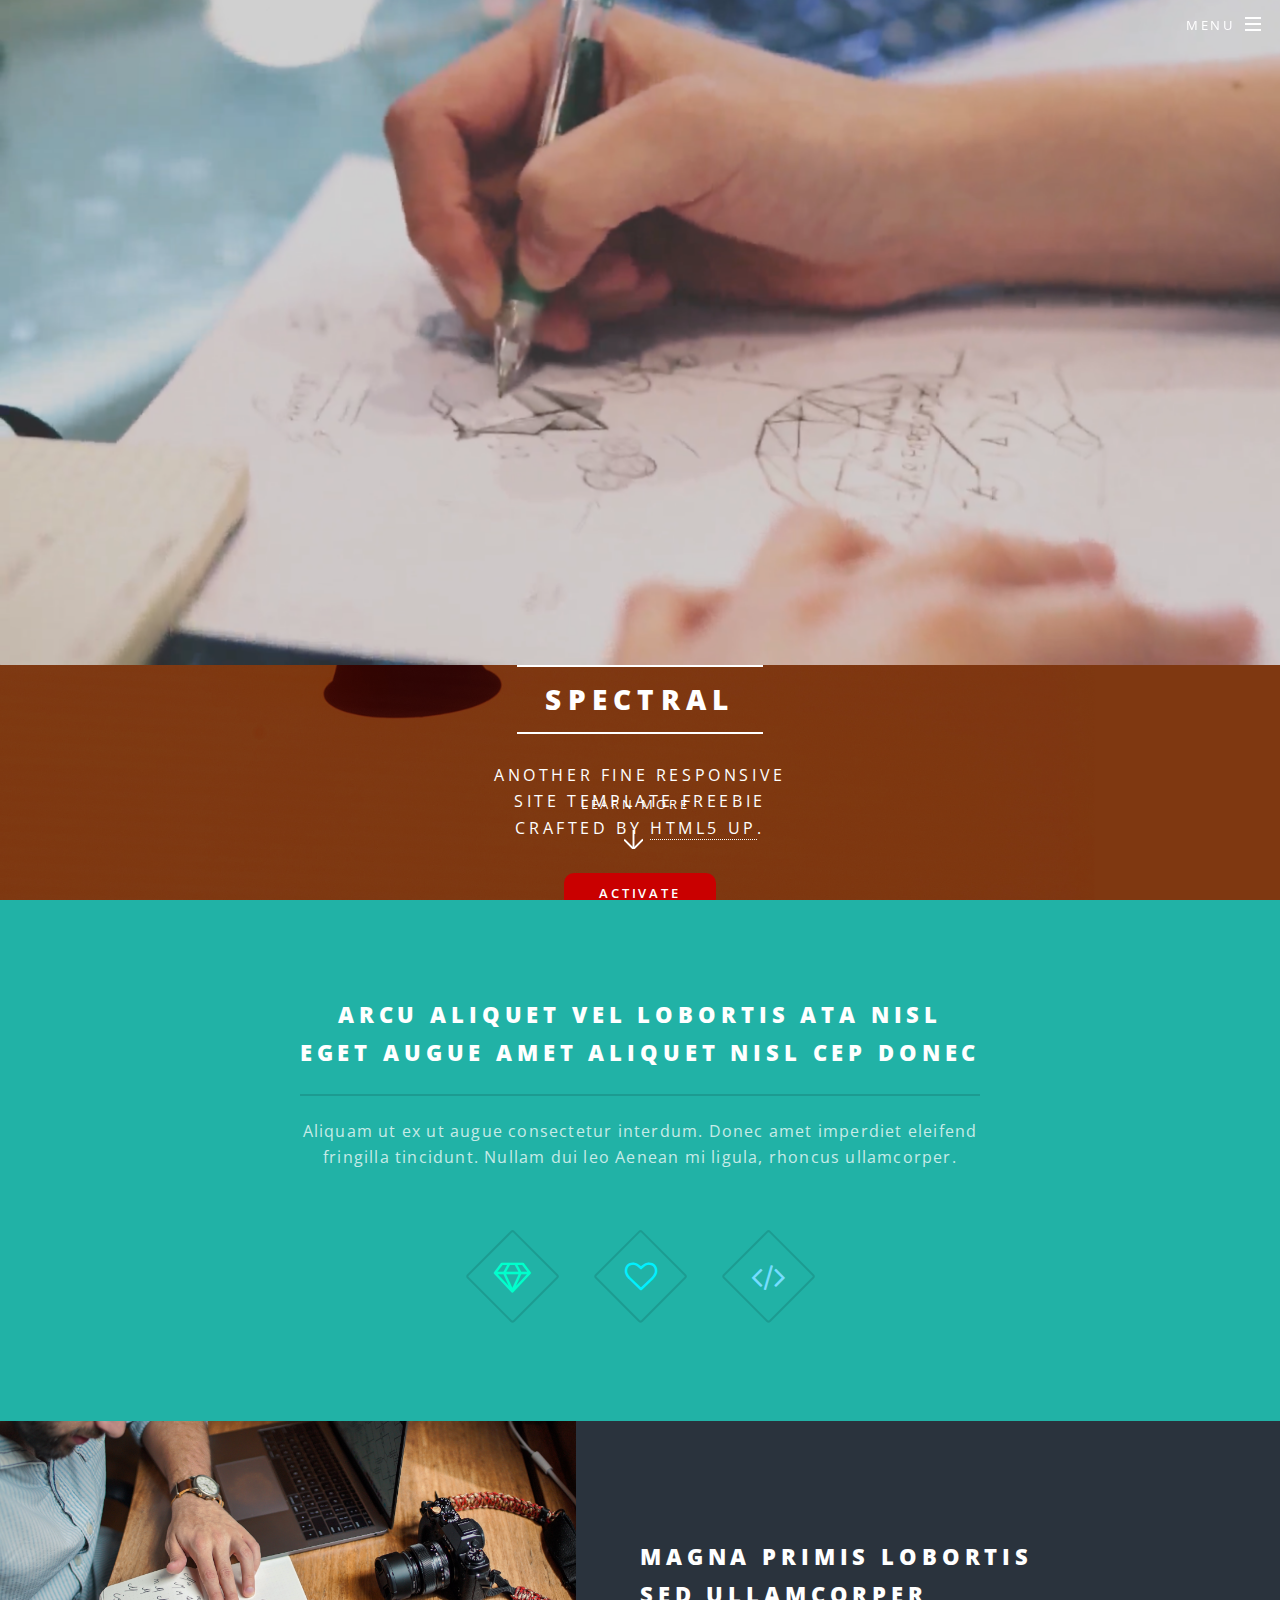
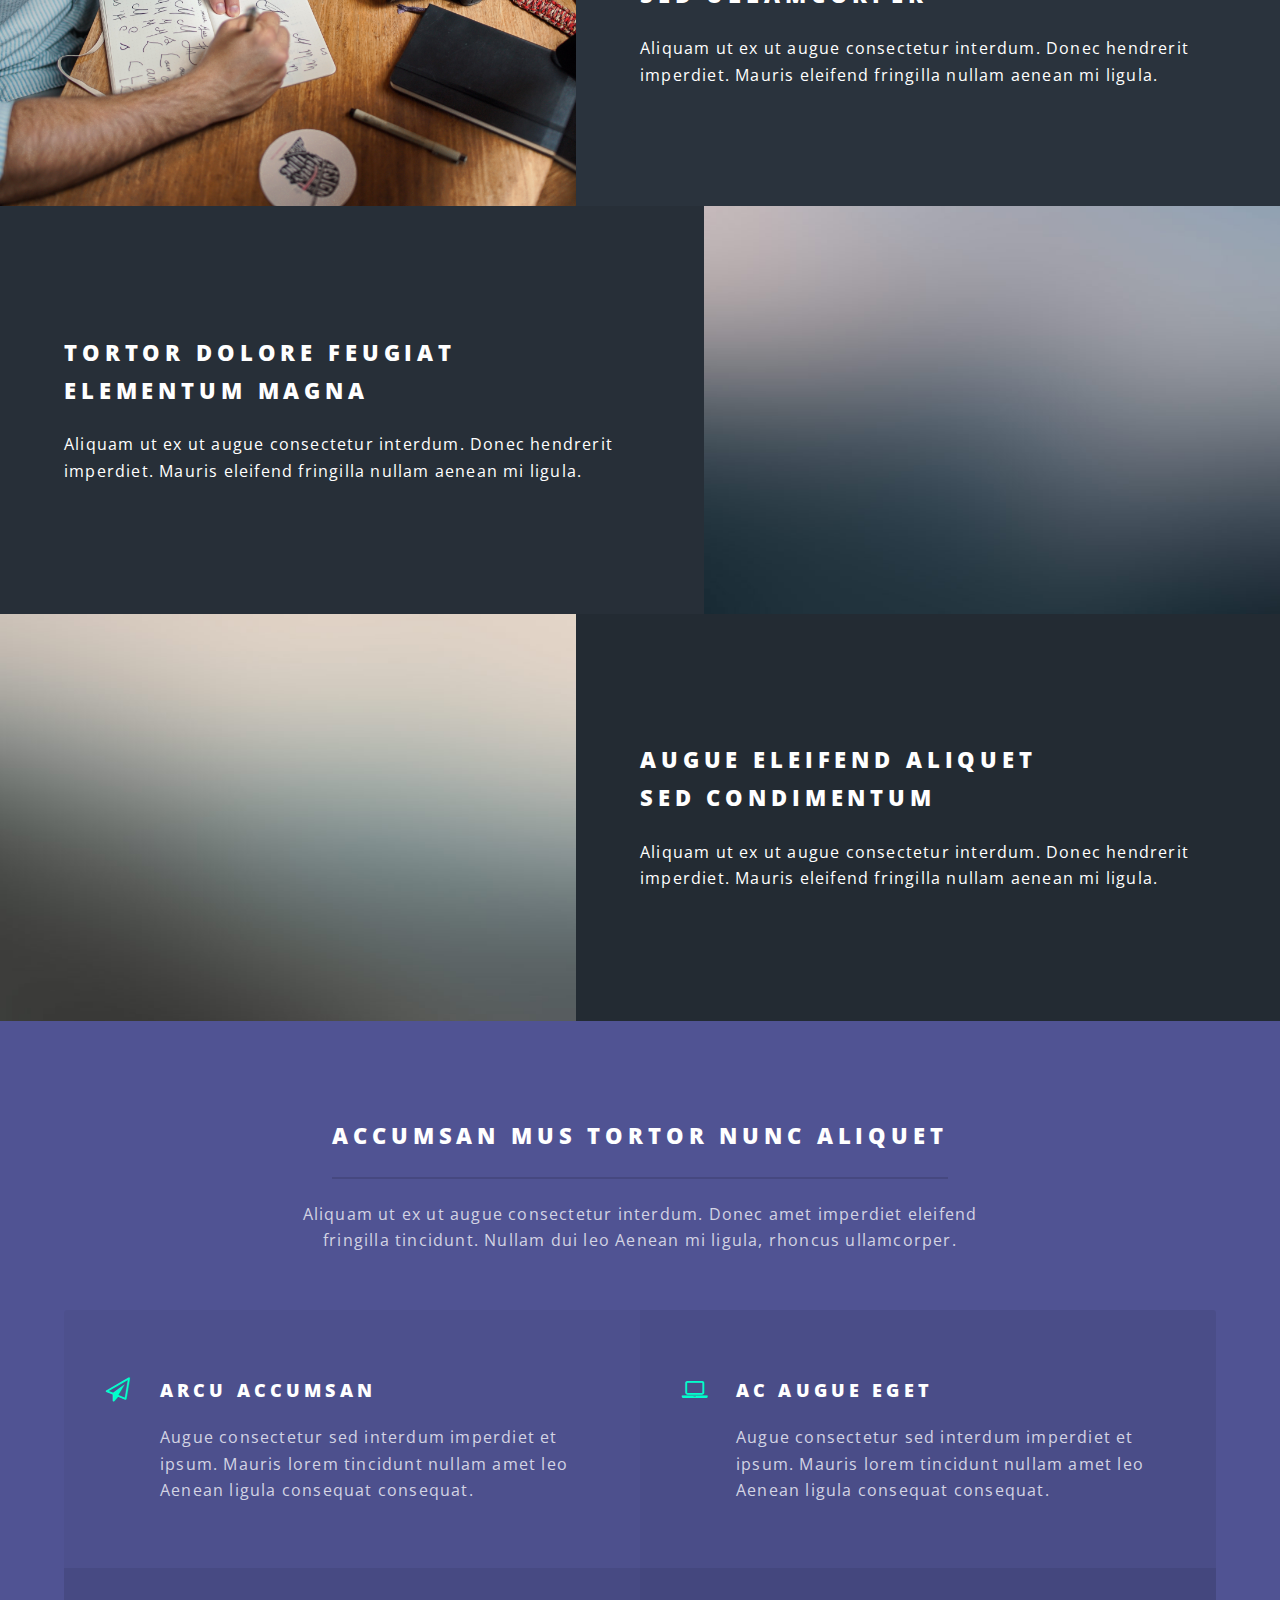
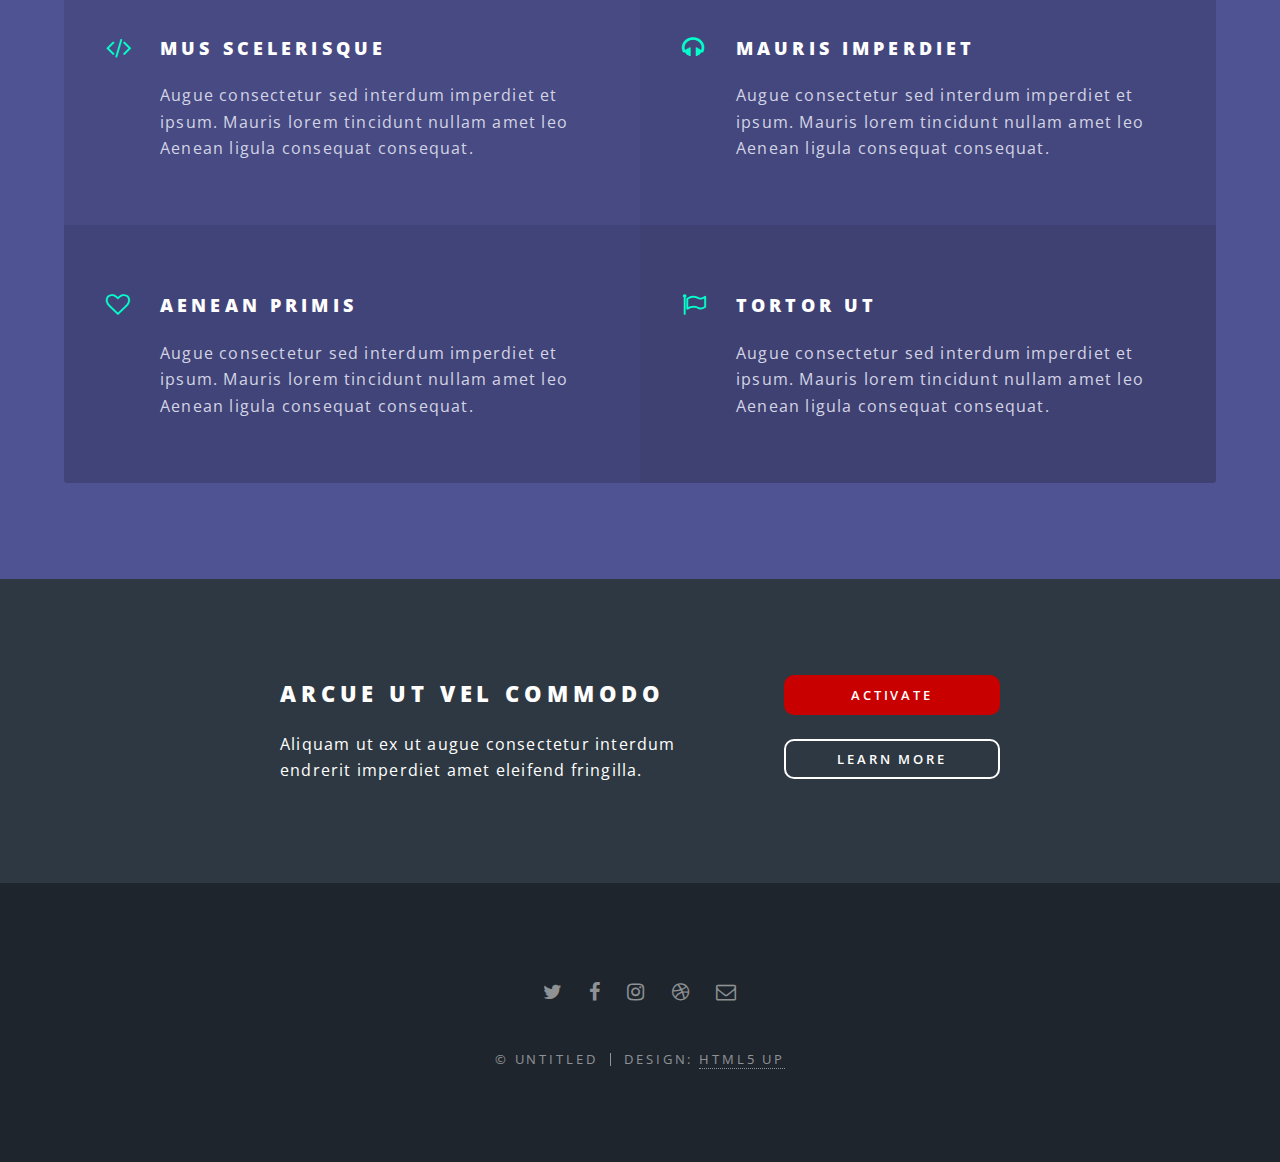
==== commit fe3a7eb4: "test" ====
--- a/index.html
+++ b/index.html
@@ -6,7 +6,7 @@
 -->
 <html>
 	<head>
-		<title>NC University of Design</title>
+		<title>Spectral by HTML5 UP</title>
 		<meta charset="utf-8" />
 		<meta name="viewport" content="width=device-width, initial-scale=1" />
 		<!--[if lte IE 8]><script src="assets/js/ie/html5shiv.js"></script><![endif]-->
@@ -21,7 +21,7 @@
 
 				<!-- Header -->
 					<header id="header" class="alt">
-						<h1><a href="index.html">NC University of Design</a></h1>
+						<h1><a href="index.html">Spectral</a></h1>
 						<nav id="nav">
 							<ul>
 								<li class="special">
@@ -29,10 +29,10 @@
 									<div id="menu">
 										<ul>
 											<li><a href="index.html">Home</a></li>
-											<li><a href="generic.html">Learn More</a></li>
-<!--											<li><a href="elements.html">Elements</a></li>-->
-<!--											<li><a href="#">Sign Up</a></li>-->
-<!--											<li><a href="#">Log In</a></li>-->
+											<li><a href="generic.html">Generic</a></li>
+											<li><a href="elements.html">Elements</a></li>
+											<li><a href="#">Sign Up</a></li>
+											<li><a href="#">Log In</a></li>
 										</ul>
 									</div>
 								</li>
@@ -42,38 +42,32 @@
 
 				<!-- Banner -->
 					<section id="banner">
-                        <video autoplay muted loop id="myVideo" preload="none" poster="images/preloadPoster.png">
-                        <source src="images/bannervid.mp4" type="video/mp4" >
-
-                        </video>
+                        <img src="images/preloadPoster.png" alt=""  id="myVideo"/>
 						<div class="inner">
-							<h2>YOU'RE PERFECT FOR US...BUT...</h2>
-							<p>Find out IF<br />
-							our school  <br />
-							is right for you <br />
-<a href="">1 min Quiz</a>.</p>
+							<h2>Spectral</h2>
+							<p>Another fine responsive<br />
+							site template freebie<br />
+							crafted by <a href="http://html5up.net">HTML5 UP</a>.</p>
 							<ul class="actions">
-                                <li><a href="generic.html" class="button special">Take The Quiz</a></li>
-               
+								<li><a href="#" class="button special">Activate</a></li>
 							</ul>
 						</div>
-						<a href="#one" class="more scrolly">Top Reasons</a>
+						<a href="#one" class="more scrolly">Learn More</a>
 					</section>
 
 				<!-- One -->
 					<section id="one" class="wrapper style1 special">
 						<div class="inner">
 							<header class="major">
-								<h2>These are the Top reasons you should enroll 
-<br />
-								in this North Carolina Design School</h2>
-								<p>Why this North carolina university is producing the world's most successful designers<br />
-								</p>
+								<h2>Arcu aliquet vel lobortis ata nisl<br />
+								eget augue amet aliquet nisl cep donec</h2>
+								<p>Aliquam ut ex ut augue consectetur interdum. Donec amet imperdiet eleifend<br />
+								fringilla tincidunt. Nullam dui leo Aenean mi ligula, rhoncus ullamcorper.</p>
 							</header>
 							<ul class="icons major">
-								<li><span class="icon fa-laptop major style1"><span class="label">Lorem</span></span></li>
+								<li><span class="icon fa-diamond major style1"><span class="label">Lorem</span></span></li>
 								<li><span class="icon fa-heart-o major style2"><span class="label">Ipsum</span></span></li>
-								<li><span class="icon fa-pencil major style3"><span class="label">Dolor</span></span></li>
+								<li><span class="icon fa-code major style3"><span class="label">Dolor</span></span></li>
 							</ul>
 						</div>
 					</section>
@@ -82,25 +76,23 @@
 					<section id="two" class="wrapper alt style2">
 						<section class="spotlight">
 							<div class="image"><img src="images/pic01.jpg" alt="" /></div><div class="content">
-								<h2>24/7<br />
-								Personal Studio Space</h2>
-								<p>Individual and group creative work space.</p>
+								<h2>Magna primis lobortis<br />
+								sed ullamcorper</h2>
+								<p>Aliquam ut ex ut augue consectetur interdum. Donec hendrerit imperdiet. Mauris eleifend fringilla nullam aenean mi ligula.</p>
 							</div>
 						</section>
 						<section class="spotlight">
 							<div class="image"><img src="images/pic02.jpg" alt="" /></div><div class="content">
-								<h2>World-Renowned Professors<br />
-								</h2>
-								<p>Our practicing professors have received both teaching and design recognition 
-.</p>
+								<h2>Tortor dolore feugiat<br />
+								elementum magna</h2>
+								<p>Aliquam ut ex ut augue consectetur interdum. Donec hendrerit imperdiet. Mauris eleifend fringilla nullam aenean mi ligula.</p>
 							</div>
 						</section>
 						<section class="spotlight">
 							<div class="image"><img src="images/pic03.jpg" alt="" /></div><div class="content">
-								<h2>Alumni at Top Companies<br />
-								</h2>
-								<p>Graduates have gone on to work at companies like Apple, Pentagram, Google, IDEO, Dior, Nike, ect.
-.</p>
+								<h2>Augue eleifend aliquet<br />
+								sed condimentum</h2>
+								<p>Aliquam ut ex ut augue consectetur interdum. Donec hendrerit imperdiet. Mauris eleifend fringilla nullam aenean mi ligula.</p>
 							</div>
 						</section>
 					</section>
@@ -114,29 +106,29 @@
 								fringilla tincidunt. Nullam dui leo Aenean mi ligula, rhoncus ullamcorper.</p>
 							</header>
 							<ul class="features">
-								<li class="icon fa-laptop">
-									<h3>Personal Studio Space</h3>
-									<p>Individual and group creative work space</p>
-								</li>
-								<li class="icon fa-pencil">
-									<h3>World-Renowned Professors</h3>
-									<p>Our practicing professors have received both teaching and design recognition.</p>
+								<li class="icon fa-paper-plane-o">
+									<h3>Arcu accumsan</h3>
+									<p>Augue consectetur sed interdum imperdiet et ipsum. Mauris lorem tincidunt nullam amet leo Aenean ligula consequat consequat.</p>
 								</li>
 								<li class="icon fa-laptop">
-									<h3>Alumni at Top Companies</h3>
-									<p>Graduates have gone on to work at companies like Apple, Pentagram, Google, IDEO, Dior, Nike, ect.</p>
+									<h3>Ac Augue Eget</h3>
+									<p>Augue consectetur sed interdum imperdiet et ipsum. Mauris lorem tincidunt nullam amet leo Aenean ligula consequat consequat.</p>
 								</li>
-								<li class="icon fa-laptop">
-									<h3>Cutting-Edge Technology</h3>
-									<p>State of the art material and computer labs.</p>
+								<li class="icon fa-code">
+									<h3>Mus Scelerisque</h3>
+									<p>Augue consectetur sed interdum imperdiet et ipsum. Mauris lorem tincidunt nullam amet leo Aenean ligula consequat consequat.</p>
 								</li>
-								<li class="icon fa-graduation-cap">
-									<h3>International Experience</h3>
-									<p>Options for study abroad at programs all over the world.</p>
+								<li class="icon fa-headphones">
+									<h3>Mauris Imperdiet</h3>
+									<p>Augue consectetur sed interdum imperdiet et ipsum. Mauris lorem tincidunt nullam amet leo Aenean ligula consequat consequat.</p>
+								</li>
+								<li class="icon fa-heart-o">
+									<h3>Aenean Primis</h3>
+									<p>Augue consectetur sed interdum imperdiet et ipsum. Mauris lorem tincidunt nullam amet leo Aenean ligula consequat consequat.</p>
 								</li>
 								<li class="icon fa-flag-o">
-									<h3>Many Design Majors</h3>
-									<p>From architecture to industrial and graphic design, and more. We have it all.</p>
+									<h3>Tortor Ut</h3>
+									<p>Augue consectetur sed interdum imperdiet et ipsum. Mauris lorem tincidunt nullam amet leo Aenean ligula consequat consequat.</p>
 								</li>
 							</ul>
 						</div>
@@ -146,11 +138,11 @@
 					<section id="cta" class="wrapper style4">
 						<div class="inner">
 							<header>
-								<h2>NC University of Design</h2>
-								<p>Find out if our school is right for you...</p>
+								<h2>Arcue ut vel commodo</h2>
+								<p>Aliquam ut ex ut augue consectetur interdum endrerit imperdiet amet eleifend fringilla.</p>
 							</header>
 							<ul class="actions vertical">
-								<li><a href="#" class="button fit special">Take The Quiz</a></li>
+								<li><a href="#" class="button fit special">Activate</a></li>
 								<li><a href="#" class="button fit">Learn More</a></li>
 							</ul>
 						</div>
@@ -166,7 +158,7 @@
 							<li><a href="#" class="icon fa-envelope-o"><span class="label">Email</span></a></li>
 						</ul>
 						<ul class="copyright">
-							<li>&copy; 2018</li><li>Design: <a href="">NC</a></li>
+							<li>&copy; Untitled</li><li>Design: <a href="http://html5up.net">HTML5 UP</a></li>
 						</ul>
 					</footer>
 
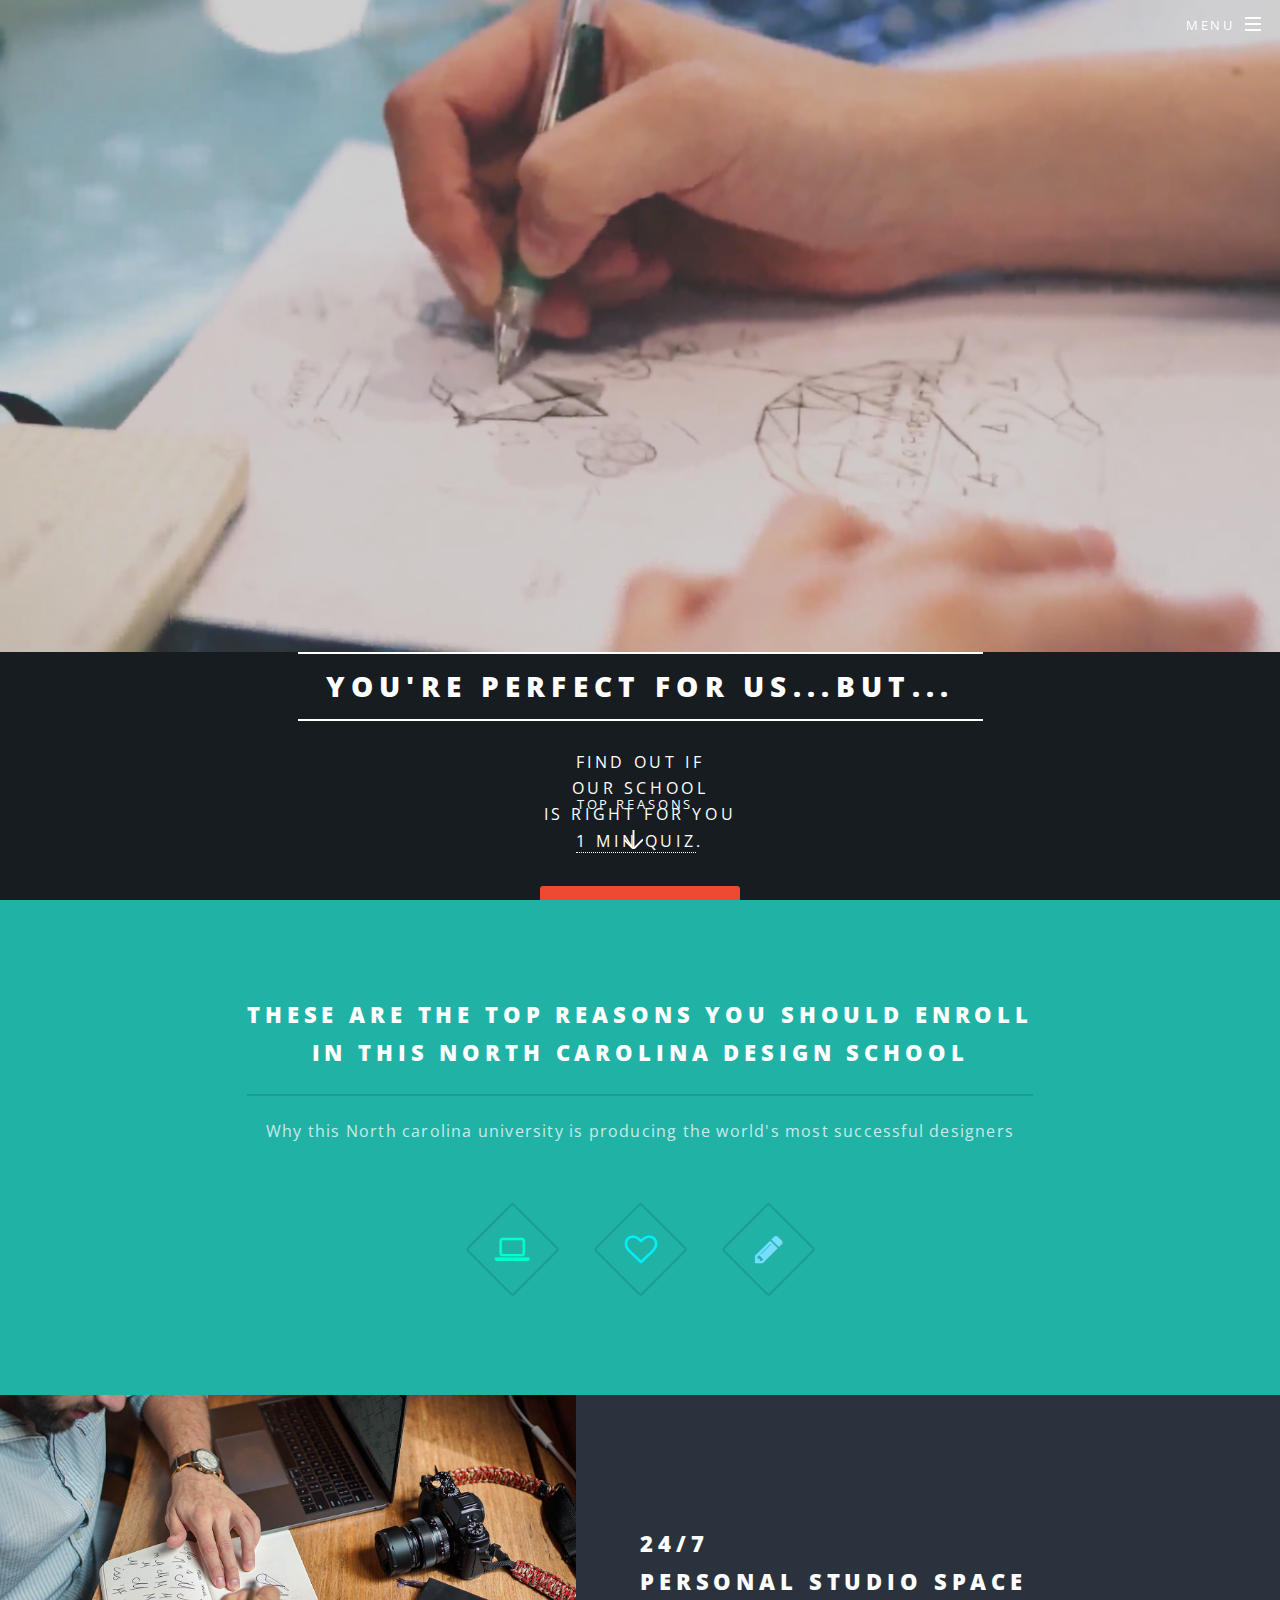
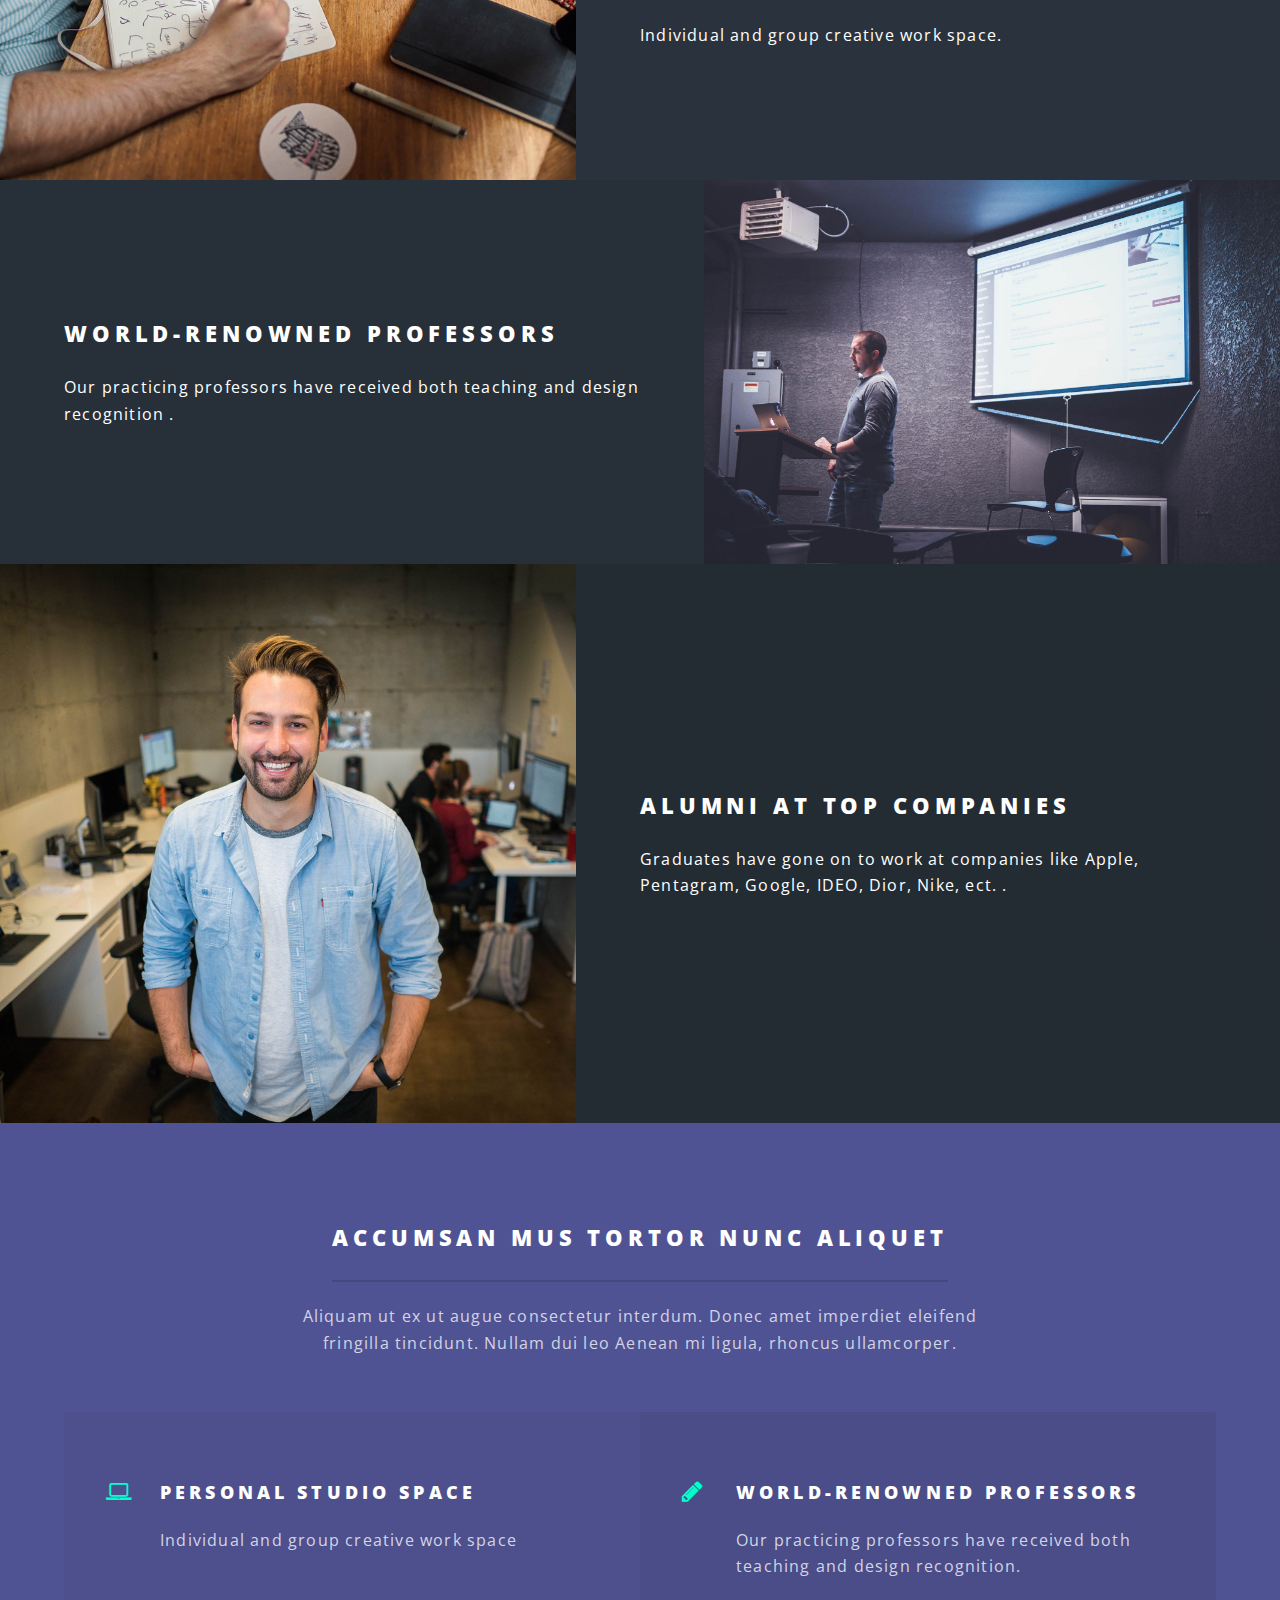
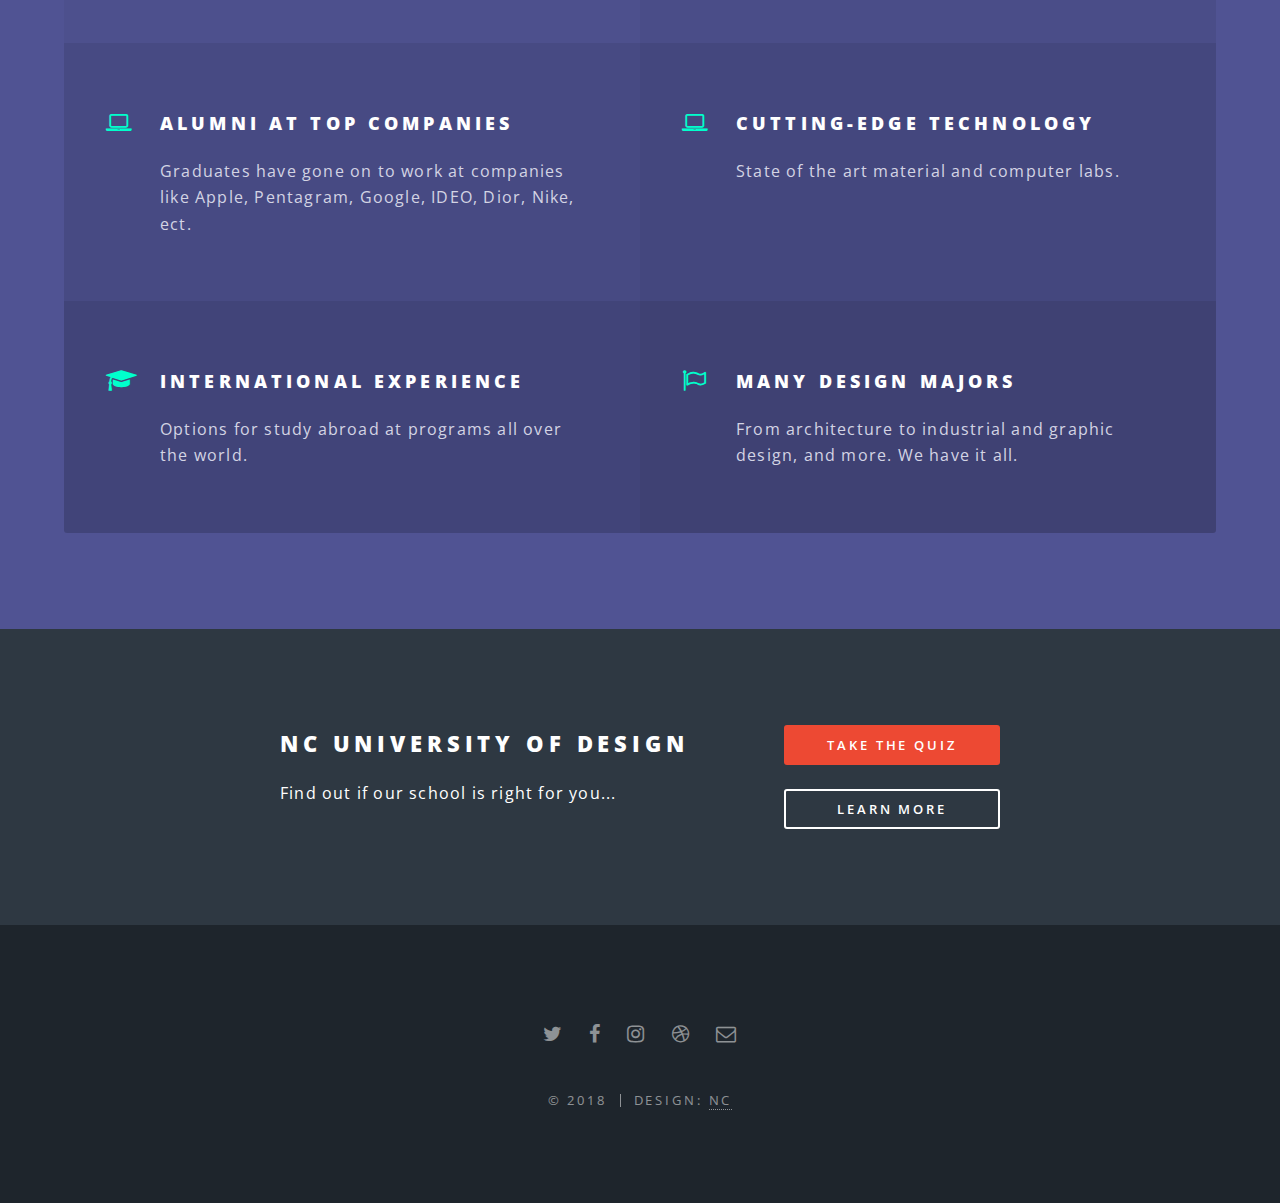
==== commit 57460a45: "redo" ====
--- a/index.html
+++ b/index.html
@@ -21,7 +21,7 @@
 
 				<!-- Header -->
 					<header id="header" class="alt">
-						<h1><a href="index.html">Spectral</a></h1>
+						<h1><a href="index.html">NC University of Design</a></h1>
 						<nav id="nav">
 							<ul>
 								<li class="special">
@@ -29,10 +29,8 @@
 									<div id="menu">
 										<ul>
 											<li><a href="index.html">Home</a></li>
-											<li><a href="generic.html">Generic</a></li>
-											<li><a href="elements.html">Elements</a></li>
-											<li><a href="#">Sign Up</a></li>
-											<li><a href="#">Log In</a></li>
+											<li><a href="generic.html">Learn More</a></li>
+											
 										</ul>
 									</div>
 								</li>
@@ -42,32 +40,39 @@
 
 				<!-- Banner -->
 					<section id="banner">
-                        <img src="images/preloadPoster.png" alt=""  id="myVideo"/>
+
+                        <video id="myVideo" autoplay poster="images/preloadPoster.png" >
+<!--                        <source src="images/bannervid.mp4" type="video/mp4" >-->
+                        </video>
+
 						<div class="inner">
-							<h2>Spectral</h2>
-							<p>Another fine responsive<br />
-							site template freebie<br />
-							crafted by <a href="http://html5up.net">HTML5 UP</a>.</p>
+							<h2>YOU'RE PERFECT FOR US...BUT...</h2>
+							<p>Find out IF<br />
+							our school  <br />
+							is right for you <br />
+<a href="">1 min Quiz</a>.</p>
 							<ul class="actions">
-								<li><a href="#" class="button special">Activate</a></li>
+                                <li><a href="generic.html" class="button special">Take The Quiz</a></li>
+               
 							</ul>
 						</div>
-						<a href="#one" class="more scrolly">Learn More</a>
+						<a href="#one" class="more scrolly">Top Reasons</a>
 					</section>
 
 				<!-- One -->
 					<section id="one" class="wrapper style1 special">
 						<div class="inner">
 							<header class="major">
-								<h2>Arcu aliquet vel lobortis ata nisl<br />
-								eget augue amet aliquet nisl cep donec</h2>
-								<p>Aliquam ut ex ut augue consectetur interdum. Donec amet imperdiet eleifend<br />
-								fringilla tincidunt. Nullam dui leo Aenean mi ligula, rhoncus ullamcorper.</p>
+								<h2>These are the Top reasons you should enroll 
+<br />
+								in this North Carolina Design School</h2>
+								<p>Why this North carolina university is producing the world's most successful designers<br />
+								</p>
 							</header>
 							<ul class="icons major">
-								<li><span class="icon fa-diamond major style1"><span class="label">Lorem</span></span></li>
+								<li><span class="icon fa-laptop major style1"><span class="label">Lorem</span></span></li>
 								<li><span class="icon fa-heart-o major style2"><span class="label">Ipsum</span></span></li>
-								<li><span class="icon fa-code major style3"><span class="label">Dolor</span></span></li>
+								<li><span class="icon fa-pencil major style3"><span class="label">Dolor</span></span></li>
 							</ul>
 						</div>
 					</section>
@@ -76,23 +81,25 @@
 					<section id="two" class="wrapper alt style2">
 						<section class="spotlight">
 							<div class="image"><img src="images/pic01.jpg" alt="" /></div><div class="content">
-								<h2>Magna primis lobortis<br />
-								sed ullamcorper</h2>
-								<p>Aliquam ut ex ut augue consectetur interdum. Donec hendrerit imperdiet. Mauris eleifend fringilla nullam aenean mi ligula.</p>
+								<h2>24/7<br />
+								Personal Studio Space</h2>
+								<p>Individual and group creative work space.</p>
 							</div>
 						</section>
 						<section class="spotlight">
 							<div class="image"><img src="images/pic02.jpg" alt="" /></div><div class="content">
-								<h2>Tortor dolore feugiat<br />
-								elementum magna</h2>
-								<p>Aliquam ut ex ut augue consectetur interdum. Donec hendrerit imperdiet. Mauris eleifend fringilla nullam aenean mi ligula.</p>
+								<h2>World-Renowned Professors<br />
+								</h2>
+								<p>Our practicing professors have received both teaching and design recognition 
+.</p>
 							</div>
 						</section>
 						<section class="spotlight">
 							<div class="image"><img src="images/pic03.jpg" alt="" /></div><div class="content">
-								<h2>Augue eleifend aliquet<br />
-								sed condimentum</h2>
-								<p>Aliquam ut ex ut augue consectetur interdum. Donec hendrerit imperdiet. Mauris eleifend fringilla nullam aenean mi ligula.</p>
+								<h2>Alumni at Top Companies<br />
+								</h2>
+								<p>Graduates have gone on to work at companies like Apple, Pentagram, Google, IDEO, Dior, Nike, ect.
+.</p>
 							</div>
 						</section>
 					</section>
@@ -106,29 +113,29 @@
 								fringilla tincidunt. Nullam dui leo Aenean mi ligula, rhoncus ullamcorper.</p>
 							</header>
 							<ul class="features">
-								<li class="icon fa-paper-plane-o">
-									<h3>Arcu accumsan</h3>
-									<p>Augue consectetur sed interdum imperdiet et ipsum. Mauris lorem tincidunt nullam amet leo Aenean ligula consequat consequat.</p>
+								<li class="icon fa-laptop">
+									<h3>Personal Studio Space</h3>
+									<p>Individual and group creative work space</p>
+								</li>
+								<li class="icon fa-pencil">
+									<h3>World-Renowned Professors</h3>
+									<p>Our practicing professors have received both teaching and design recognition.</p>
 								</li>
 								<li class="icon fa-laptop">
-									<h3>Ac Augue Eget</h3>
-									<p>Augue consectetur sed interdum imperdiet et ipsum. Mauris lorem tincidunt nullam amet leo Aenean ligula consequat consequat.</p>
+									<h3>Alumni at Top Companies</h3>
+									<p>Graduates have gone on to work at companies like Apple, Pentagram, Google, IDEO, Dior, Nike, ect.</p>
 								</li>
-								<li class="icon fa-code">
-									<h3>Mus Scelerisque</h3>
-									<p>Augue consectetur sed interdum imperdiet et ipsum. Mauris lorem tincidunt nullam amet leo Aenean ligula consequat consequat.</p>
+								<li class="icon fa-laptop">
+									<h3>Cutting-Edge Technology</h3>
+									<p>State of the art material and computer labs.</p>
 								</li>
-								<li class="icon fa-headphones">
-									<h3>Mauris Imperdiet</h3>
-									<p>Augue consectetur sed interdum imperdiet et ipsum. Mauris lorem tincidunt nullam amet leo Aenean ligula consequat consequat.</p>
-								</li>
-								<li class="icon fa-heart-o">
-									<h3>Aenean Primis</h3>
-									<p>Augue consectetur sed interdum imperdiet et ipsum. Mauris lorem tincidunt nullam amet leo Aenean ligula consequat consequat.</p>
+								<li class="icon fa-graduation-cap">
+									<h3>International Experience</h3>
+									<p>Options for study abroad at programs all over the world.</p>
 								</li>
 								<li class="icon fa-flag-o">
-									<h3>Tortor Ut</h3>
-									<p>Augue consectetur sed interdum imperdiet et ipsum. Mauris lorem tincidunt nullam amet leo Aenean ligula consequat consequat.</p>
+									<h3>Many Design Majors</h3>
+									<p>From architecture to industrial and graphic design, and more. We have it all.</p>
 								</li>
 							</ul>
 						</div>
@@ -138,11 +145,11 @@
 					<section id="cta" class="wrapper style4">
 						<div class="inner">
 							<header>
-								<h2>Arcue ut vel commodo</h2>
-								<p>Aliquam ut ex ut augue consectetur interdum endrerit imperdiet amet eleifend fringilla.</p>
+								<h2>NC University of Design</h2>
+								<p>Find out if our school is right for you...</p>
 							</header>
 							<ul class="actions vertical">
-								<li><a href="#" class="button fit special">Activate</a></li>
+								<li><a href="#" class="button fit special">Take The Quiz</a></li>
 								<li><a href="#" class="button fit">Learn More</a></li>
 							</ul>
 						</div>
@@ -158,7 +165,7 @@
 							<li><a href="#" class="icon fa-envelope-o"><span class="label">Email</span></a></li>
 						</ul>
 						<ul class="copyright">
-							<li>&copy; Untitled</li><li>Design: <a href="http://html5up.net">HTML5 UP</a></li>
+							<li>&copy; 2018</li><li>Design: <a href="">NC</a></li>
 						</ul>
 					</footer>
 
--- a/assets/css/main.css
+++ b/assets/css/main.css
@@ -2233,7 +2233,7 @@
 		-ms-transition: background-color 0.2s ease-in-out, color 0.2s ease-in-out;
 		transition: background-color 0.2s ease-in-out, color 0.2s ease-in-out;
 		background-color: transparent;
-		border-radius: 10px;
+		border-radius: 3px;
 		border: 0;
 		box-shadow: inset 0 0 0 2px #fff;
 		color: #fff;
@@ -2242,7 +2242,6 @@
 		font-size: 0.8em;
 		font-weight: 600;
 		height: 3.125em;
-/*        width: 3.125em;*/
 		letter-spacing: 0.225em;
 		line-height: 3.125em;
 		padding: 0 2.75em;
@@ -2309,7 +2308,7 @@
 		input[type="button"].special,
 		button.special,
 		.button.special {
-			background-color: #c90000;
+			background-color: #ed4933;
 			box-shadow: none !important;
 			color: #ffffff !important;
 		}
@@ -3266,12 +3265,10 @@
 	}
 
 		#header h1 {
-/*
 			-moz-transition: opacity 0.2s ease;
 			-webkit-transition: opacity 0.2s ease;
 			-ms-transition: opacity 0.2s ease;
 			transition: opacity 0.2s ease;
-*/
 			height: inherit;
 			left: 1.25em;
 			line-height: inherit;
@@ -3632,10 +3629,10 @@
 
 	#main > header {
 		padding: 12em 0 10em 0 ;
-		background-image: -moz-linear-gradient(top, rgba(0,0,0,0.5), rgba(0,0,0,0.5)), url("../../images/banner.jpg");
-		background-image: -webkit-linear-gradient(top, rgba(0,0,0,0.5), rgba(0,0,0,0.5)), url("../../images/banner.jpg");
-		background-image: -ms-linear-gradient(top, rgba(0,0,0,0.5), rgba(0,0,0,0.5)), url("../../images/banner.jpg");
-		background-image: linear-gradient(top, rgba(0,0,0,0.5), rgba(0,0,0,0.5)), url("../../images/banner.jpg");
+		background-image: -moz-linear-gradient(top, rgba(0,0,0,0.5), rgba(0,0,0,0.5)), url("../../images/banner.gif");
+		background-image: -webkit-linear-gradient(top, rgba(0,0,0,0.5), rgba(0,0,0,0.5)), url("../../images/banner.gif");
+		background-image: -ms-linear-gradient(top, rgba(0,0,0,0.5), rgba(0,0,0,0.5)), url("../../images/banner.gif");
+		background-image: linear-gradient(top, rgba(0,0,0,0.5), rgba(0,0,0,0.5)), url("../../images/banner.gif");
 		background-attachment: fixed;
 		background-position: center center;
 		background-repeat: no-repeat;
@@ -3782,10 +3779,10 @@
 /* Landing */
 
 	body.landing #page-wrapper {
-		background-image: -moz-linear-gradient(top, rgba(0,0,0,0.5), rgba(0,0,0,0.5)), url("../../images/banner.jpg");
-		background-image: -webkit-linear-gradient(top, rgba(0,0,0,0.5), rgba(0,0,0,0.5)), url("../../images/banner.jpg");
-		background-image: -ms-linear-gradient(top, rgba(0,0,0,0.5), rgba(0,0,0,0.5)), url("../../images/banner.jpg");
-		background-image: linear-gradient(top, rgba(0,0,0,0.5), rgba(0,0,0,0.5)), url("../../images/banner.jpg");
+		background-image: -moz-linear-gradient(top, rgba(0,0,0,0.5), rgba(0,0,0,0.5)), url("../../images/banner.gif");
+		background-image: -webkit-linear-gradient(top, rgba(0,0,0,0.5), rgba(0,0,0,0.5)), url("../../images/banner.gif");
+		background-image: -ms-linear-gradient(top, rgba(0,0,0,0.5), rgba(0,0,0,0.5)), url("../../images/banner.gif");
+		background-image: linear-gradient(top, rgba(0,0,0,0.5), rgba(0,0,0,0.5)), url("../../images/banner.gif");
 		background-attachment: fixed;
 		background-position: center center;
 		background-repeat: no-repeat;
@@ -3803,10 +3800,10 @@
 
 	body.is-mobile.landing #banner,
 	body.is-mobile.landing .wrapper.style4 {
-		background-image: -moz-linear-gradient(top, rgba(0,0,0,0.5), rgba(0,0,0,0.5)), url("../../images/banner.jpg");
-		background-image: -webkit-linear-gradient(top, rgba(0,0,0,0.5), rgba(0,0,0,0.5)), url("../../images/banner.jpg");
-		background-image: -ms-linear-gradient(top, rgba(0,0,0,0.5), rgba(0,0,0,0.5)), url("../../images/banner.jpg");
-		background-image: linear-gradient(top, rgba(0,0,0,0.5), rgba(0,0,0,0.5)), url("../../images/banner.jpg");
+		background-image: -moz-linear-gradient(top, rgba(0,0,0,0.5), rgba(0,0,0,0.5)), url("../../images/banner.gif");
+		background-image: -webkit-linear-gradient(top, rgba(0,0,0,0.5), rgba(0,0,0,0.5)), url("../../images/banner.gif");
+		background-image: -ms-linear-gradient(top, rgba(0,0,0,0.5), rgba(0,0,0,0.5)), url("../../images/banner.gif");
+		background-image: linear-gradient(top, rgba(0,0,0,0.5), rgba(0,0,0,0.5)), url("../../images/banner.gif");
 		background-position: center center;
 		background-repeat: no-repeat;
 		background-size: cover;
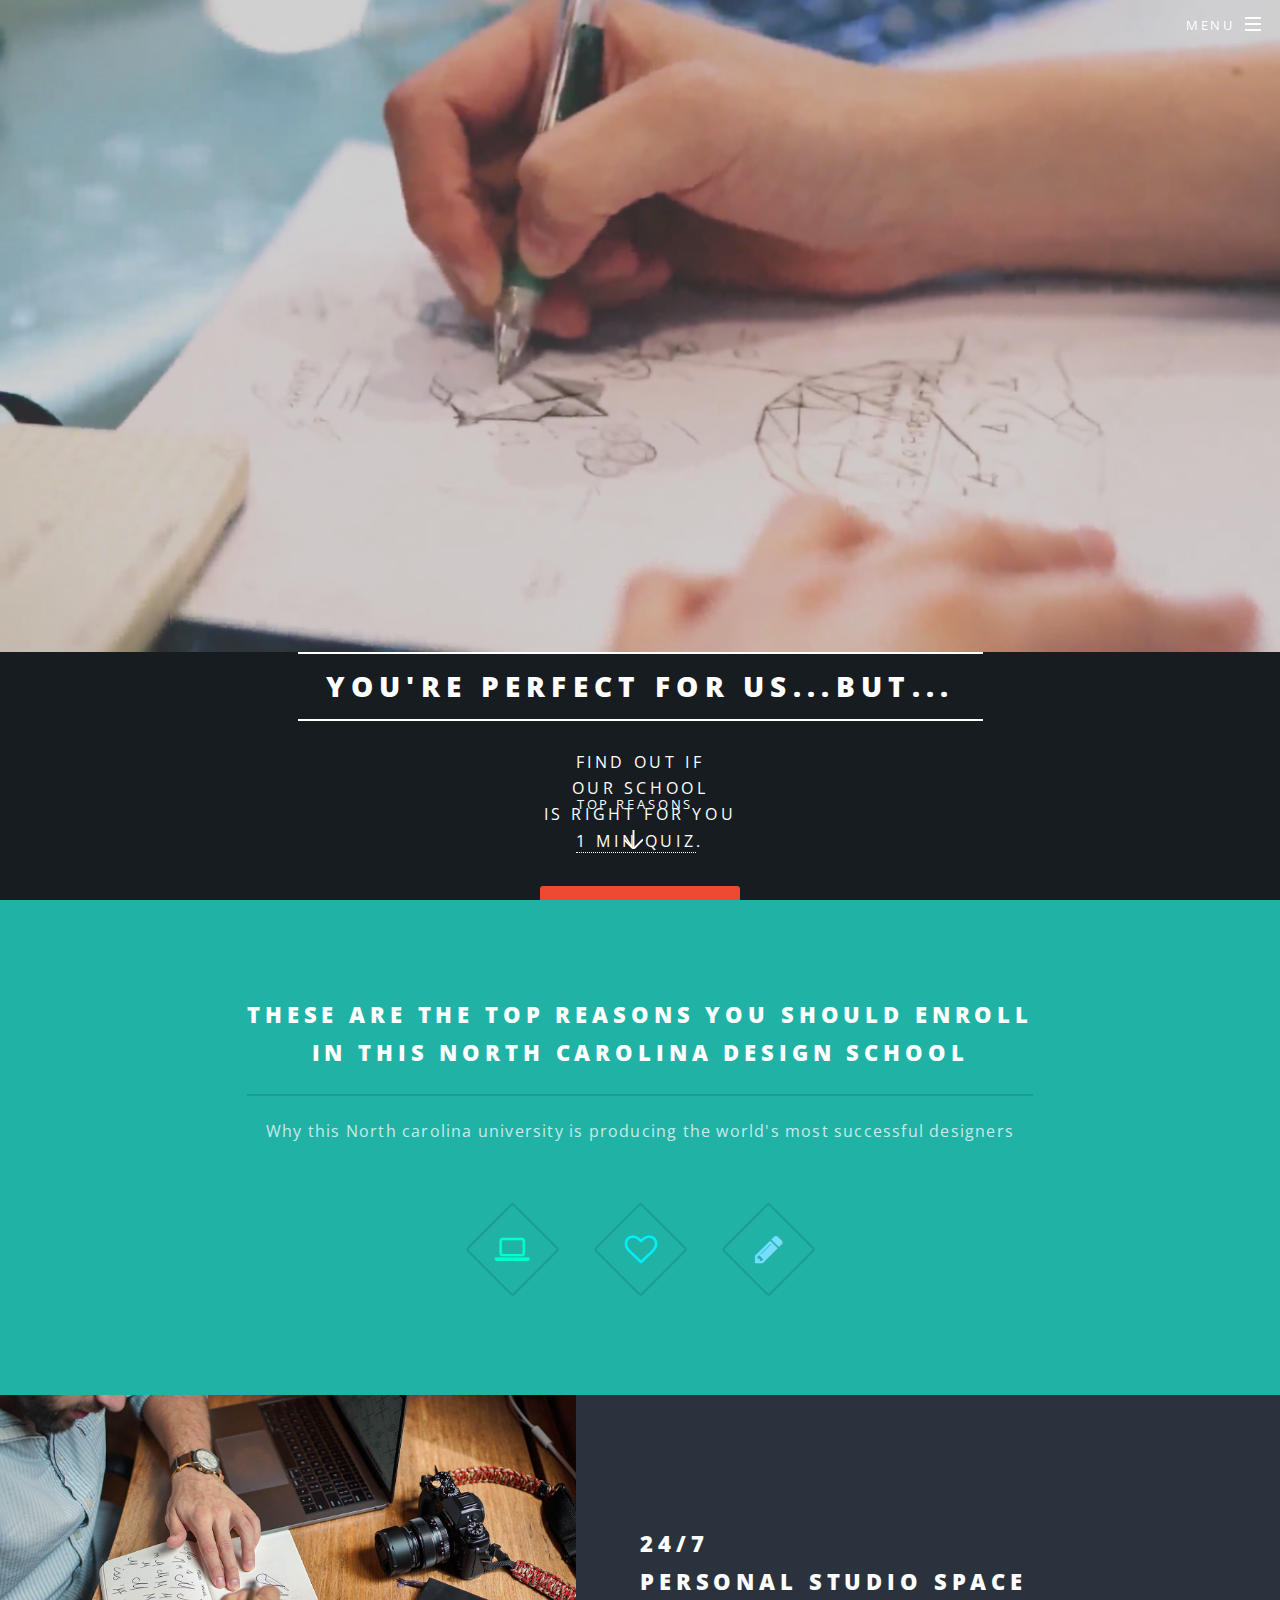
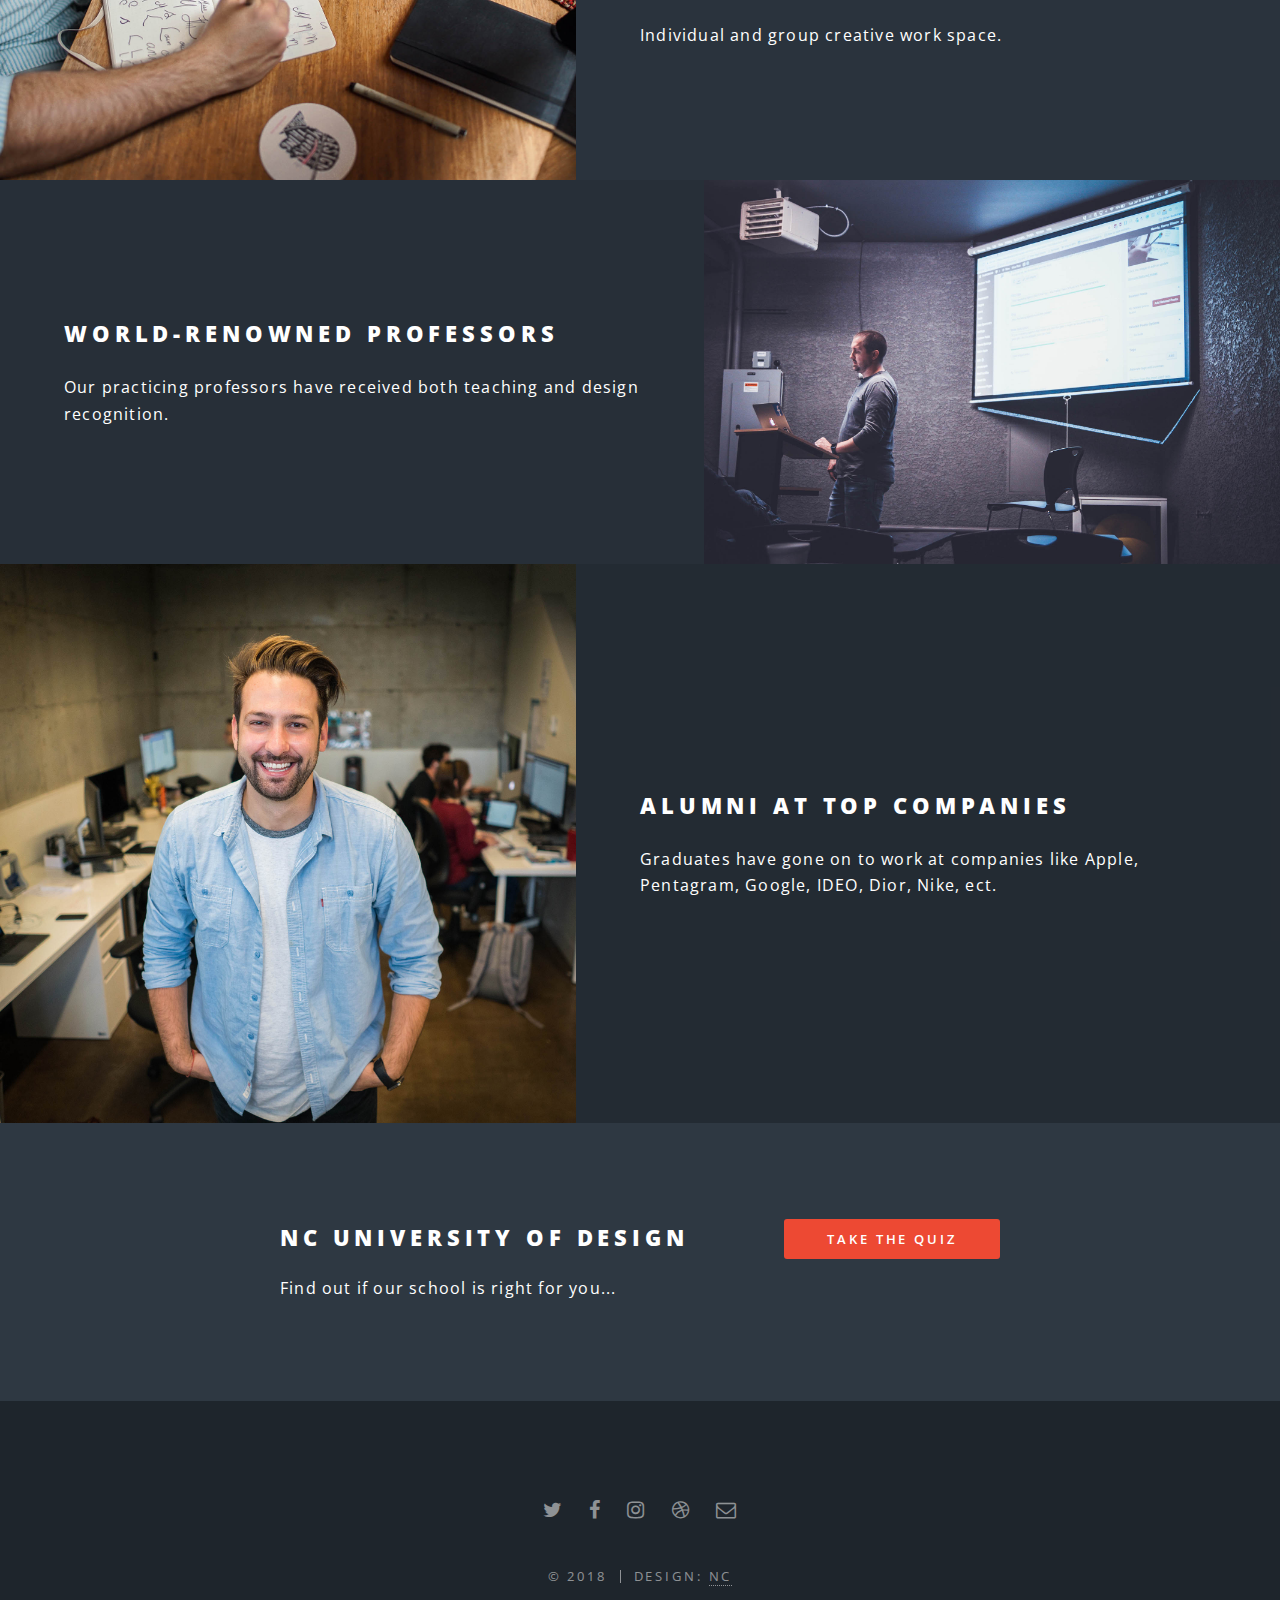
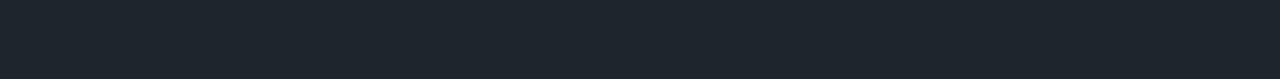
==== commit cd2dcaa4: "more!!" ====
--- a/index.html
+++ b/index.html
@@ -6,7 +6,17 @@
 -->
 <html>
 	<head>
-		<title>Spectral by HTML5 UP</title>
+<!-- Global site tag (gtag.js) - Google Analytics -->
+<script async src="https://www.googletagmanager.com/gtag/js?id=UA-113522262-2"></script>
+<script>
+  window.dataLayer = window.dataLayer || [];
+  function gtag(){dataLayer.push(arguments);}
+  gtag('js', new Date());
+
+  gtag('config', 'UA-113522262-2');
+</script>
+
+		<title>NC University of Design</title>
 		<meta charset="utf-8" />
 		<meta name="viewport" content="width=device-width, initial-scale=1" />
 		<!--[if lte IE 8]><script src="assets/js/ie/html5shiv.js"></script><![endif]-->
@@ -29,7 +39,7 @@
 									<div id="menu">
 										<ul>
 											<li><a href="index.html">Home</a></li>
-											<li><a href="generic.html">Learn More</a></li>
+<!--											<li><a href="generic.html">Learn More</a></li>-->
 											
 										</ul>
 									</div>
@@ -90,29 +100,30 @@
 							<div class="image"><img src="images/pic02.jpg" alt="" /></div><div class="content">
 								<h2>World-Renowned Professors<br />
 								</h2>
-								<p>Our practicing professors have received both teaching and design recognition 
-.</p>
+								<p>Our practicing professors have received both teaching and design recognition.</p>
 							</div>
 						</section>
 						<section class="spotlight">
 							<div class="image"><img src="images/pic03.jpg" alt="" /></div><div class="content">
 								<h2>Alumni at Top Companies<br />
 								</h2>
-								<p>Graduates have gone on to work at companies like Apple, Pentagram, Google, IDEO, Dior, Nike, ect.
-.</p>
+								<p>Graduates have gone on to work at companies like Apple, Pentagram, Google, IDEO, Dior, Nike, ect.</p>
 							</div>
 						</section>
 					</section>
 
 				<!-- Three -->
-					<section id="three" class="wrapper style3 special">
+<!--					<section id="three" class="wrapper style3 special">-->
 						<div class="inner">
+<!--
 							<header class="major">
 								<h2>Accumsan mus tortor nunc aliquet</h2>
 								<p>Aliquam ut ex ut augue consectetur interdum. Donec amet imperdiet eleifend<br />
 								fringilla tincidunt. Nullam dui leo Aenean mi ligula, rhoncus ullamcorper.</p>
 							</header>
-							<ul class="features">
+-->
+<!--							<ul class="features">-->
+<!--
 								<li class="icon fa-laptop">
 									<h3>Personal Studio Space</h3>
 									<p>Individual and group creative work space</p>
@@ -137,9 +148,10 @@
 									<h3>Many Design Majors</h3>
 									<p>From architecture to industrial and graphic design, and more. We have it all.</p>
 								</li>
-							</ul>
+-->
+<!--							</ul>-->
 						</div>
-					</section>
+<!--					</section>-->
 
 				<!-- CTA -->
 					<section id="cta" class="wrapper style4">
@@ -149,8 +161,8 @@
 								<p>Find out if our school is right for you...</p>
 							</header>
 							<ul class="actions vertical">
-								<li><a href="#" class="button fit special">Take The Quiz</a></li>
-								<li><a href="#" class="button fit">Learn More</a></li>
+								<li><a href="generic.html" class="button fit special">Take The Quiz</a></li>
+<!--								<li><a href="#" class="button fit">Learn More</a></li>-->
 							</ul>
 						</div>
 					</section>
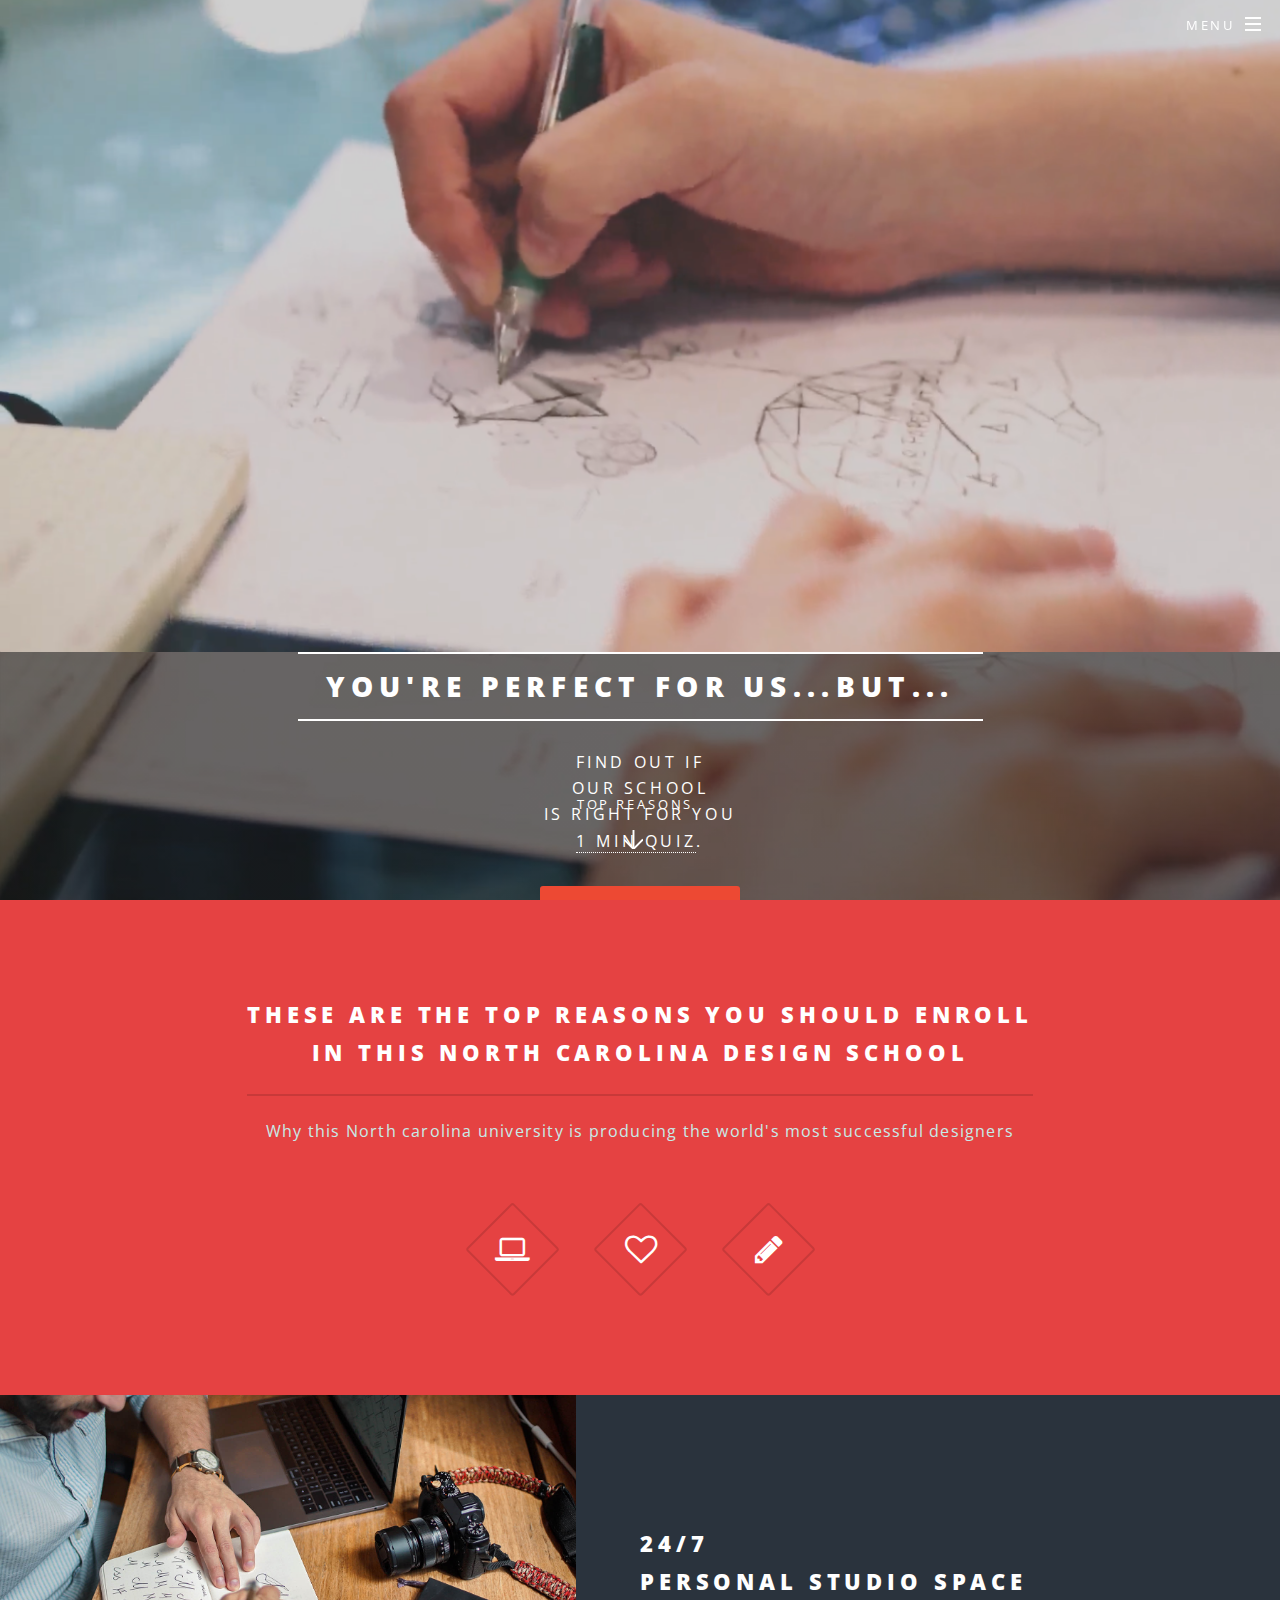
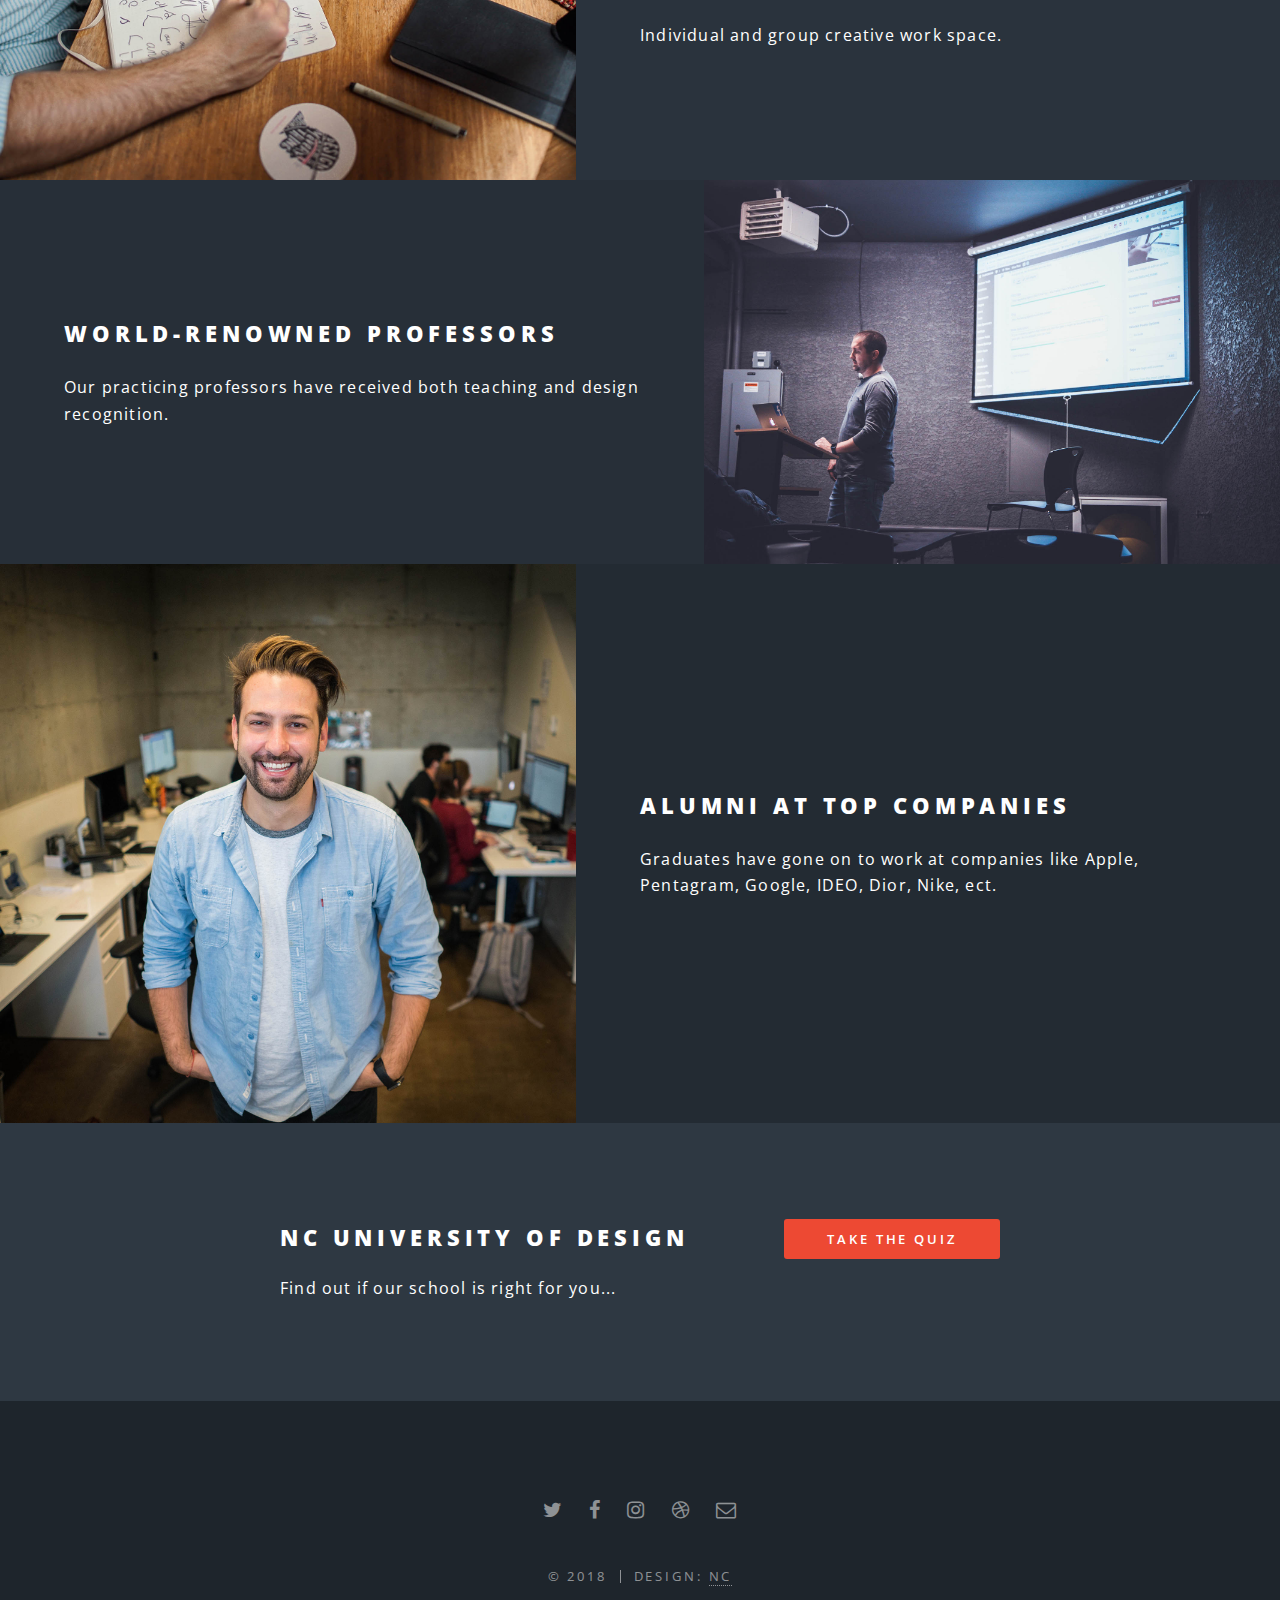
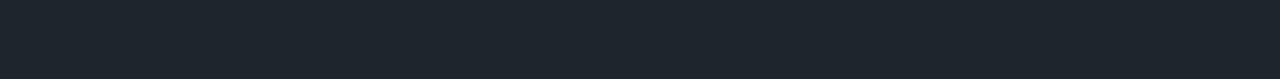
==== commit c006a0e1: "color updates" ====
--- a/index.html
+++ b/index.html
@@ -60,7 +60,7 @@
 							<p>Find out IF<br />
 							our school  <br />
 							is right for you <br />
-<a href="">1 min Quiz</a>.</p>
+<a href=#>1 min Quiz</a>.</p>
 							<ul class="actions">
                                 <li><a href="generic.html" class="button special">Take The Quiz</a></li>
                
--- a/assets/css/main.css
+++ b/assets/css/main.css
@@ -1922,15 +1922,15 @@
 			}
 
 		.icon.style1 {
-			color: #00ffcc;
+			color: #ffffff;
 		}
 
 		.icon.style2 {
-			color: #00f0ff;
+			color: #ffffff;
 		}
 
 		.icon.style3 {
-			color: #76ddff;
+			color: #ffffff;
 		}
 
 /* Image */
@@ -2641,7 +2641,7 @@
 		}
 
 		.wrapper.style1 {
-			background-color: #21b2a6;
+			background-color: #E54242;
 			color: #c7ebe8;
 		}
 
@@ -3629,10 +3629,10 @@
 
 	#main > header {
 		padding: 12em 0 10em 0 ;
-		background-image: -moz-linear-gradient(top, rgba(0,0,0,0.5), rgba(0,0,0,0.5)), url("../../images/banner.gif");
-		background-image: -webkit-linear-gradient(top, rgba(0,0,0,0.5), rgba(0,0,0,0.5)), url("../../images/banner.gif");
-		background-image: -ms-linear-gradient(top, rgba(0,0,0,0.5), rgba(0,0,0,0.5)), url("../../images/banner.gif");
-		background-image: linear-gradient(top, rgba(0,0,0,0.5), rgba(0,0,0,0.5)), url("../../images/banner.gif");
+		background-image: -moz-linear-gradient(top, rgba(0,0,0,0.5), rgba(0,0,0,0.5)), url("../../images/banner.jpg");
+		background-image: -webkit-linear-gradient(top, rgba(0,0,0,0.5), rgba(0,0,0,0.5)), url("../../images/banner.jpg");
+		background-image: -ms-linear-gradient(top, rgba(0,0,0,0.5), rgba(0,0,0,0.5)), url("../../images/banner.jpg");
+		background-image: linear-gradient(top, rgba(0,0,0,0.5), rgba(0,0,0,0.5)), url("../../images/banner.jpg");
 		background-attachment: fixed;
 		background-position: center center;
 		background-repeat: no-repeat;
@@ -3779,10 +3779,10 @@
 /* Landing */
 
 	body.landing #page-wrapper {
-		background-image: -moz-linear-gradient(top, rgba(0,0,0,0.5), rgba(0,0,0,0.5)), url("../../images/banner.gif");
-		background-image: -webkit-linear-gradient(top, rgba(0,0,0,0.5), rgba(0,0,0,0.5)), url("../../images/banner.gif");
-		background-image: -ms-linear-gradient(top, rgba(0,0,0,0.5), rgba(0,0,0,0.5)), url("../../images/banner.gif");
-		background-image: linear-gradient(top, rgba(0,0,0,0.5), rgba(0,0,0,0.5)), url("../../images/banner.gif");
+		background-image: -moz-linear-gradient(top, rgba(0,0,0,0.5), rgba(0,0,0,0.5)), url("../../images/banner.jpg");
+		background-image: -webkit-linear-gradient(top, rgba(0,0,0,0.5), rgba(0,0,0,0.5)), url("../../images/banner.jpg");
+		background-image: -ms-linear-gradient(top, rgba(0,0,0,0.5), rgba(0,0,0,0.5)), url("../../images/banner.jpg");
+		background-image: linear-gradient(top, rgba(0,0,0,0.5), rgba(0,0,0,0.5)), url("../../images/banner.jpg");
 		background-attachment: fixed;
 		background-position: center center;
 		background-repeat: no-repeat;
@@ -3800,10 +3800,10 @@
 
 	body.is-mobile.landing #banner,
 	body.is-mobile.landing .wrapper.style4 {
-		background-image: -moz-linear-gradient(top, rgba(0,0,0,0.5), rgba(0,0,0,0.5)), url("../../images/banner.gif");
-		background-image: -webkit-linear-gradient(top, rgba(0,0,0,0.5), rgba(0,0,0,0.5)), url("../../images/banner.gif");
-		background-image: -ms-linear-gradient(top, rgba(0,0,0,0.5), rgba(0,0,0,0.5)), url("../../images/banner.gif");
-		background-image: linear-gradient(top, rgba(0,0,0,0.5), rgba(0,0,0,0.5)), url("../../images/banner.gif");
+		background-image: -moz-linear-gradient(top, rgba(0,0,0,0.5), rgba(0,0,0,0.5)), url("../../images/banner.jpg");
+		background-image: -webkit-linear-gradient(top, rgba(0,0,0,0.5), rgba(0,0,0,0.5)), url("../../images/banner.jpg");
+		background-image: -ms-linear-gradient(top, rgba(0,0,0,0.5), rgba(0,0,0,0.5)), url("../../images/banner.jpg");
+		background-image: linear-gradient(top, rgba(0,0,0,0.5), rgba(0,0,0,0.5)), url("../../images/banner.jpg");
 		background-position: center center;
 		background-repeat: no-repeat;
 		background-size: cover;
@@ -3811,4 +3811,12 @@
 
 	body.is-mobile.landing #footer {
 		background-color: #1d242a;
-	}+	}
+
+#images {
+    padding: 0 6px;
+    float: left;
+/*    width: 100;*/
+    
+    
+}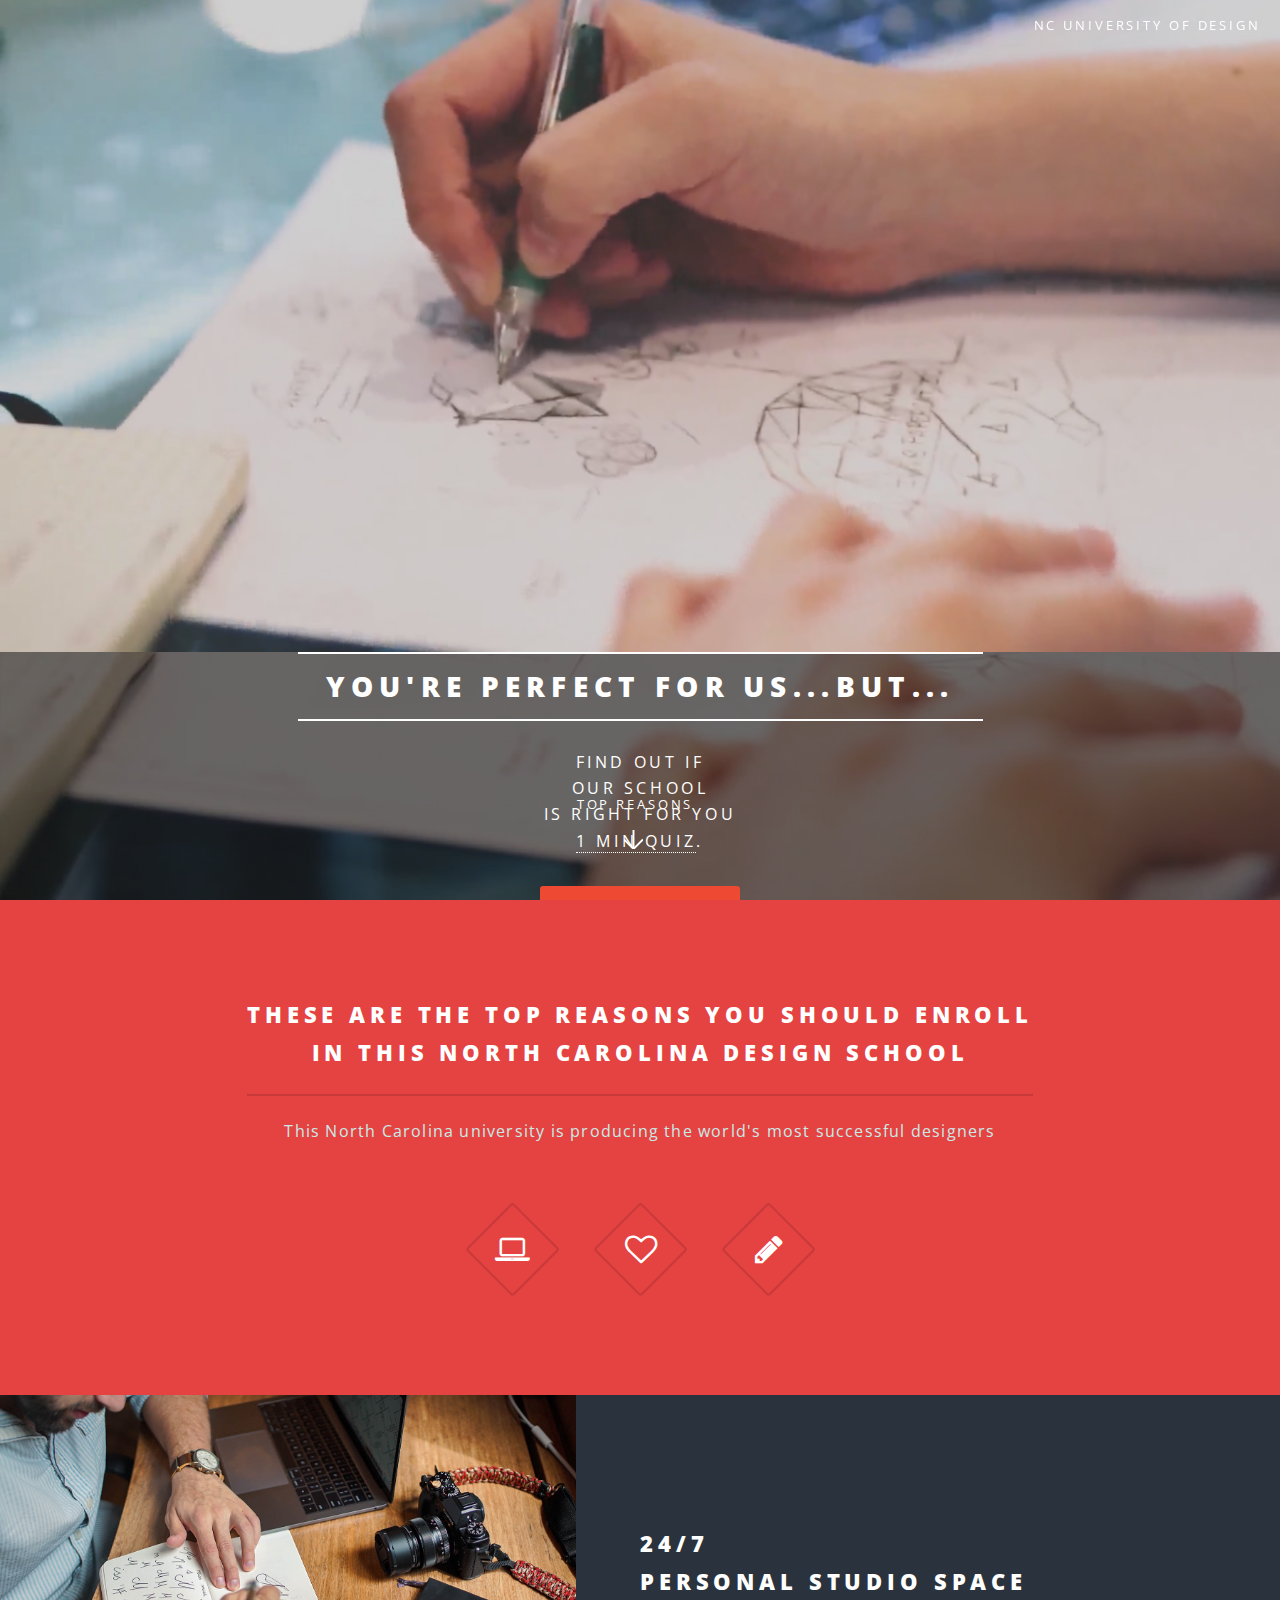
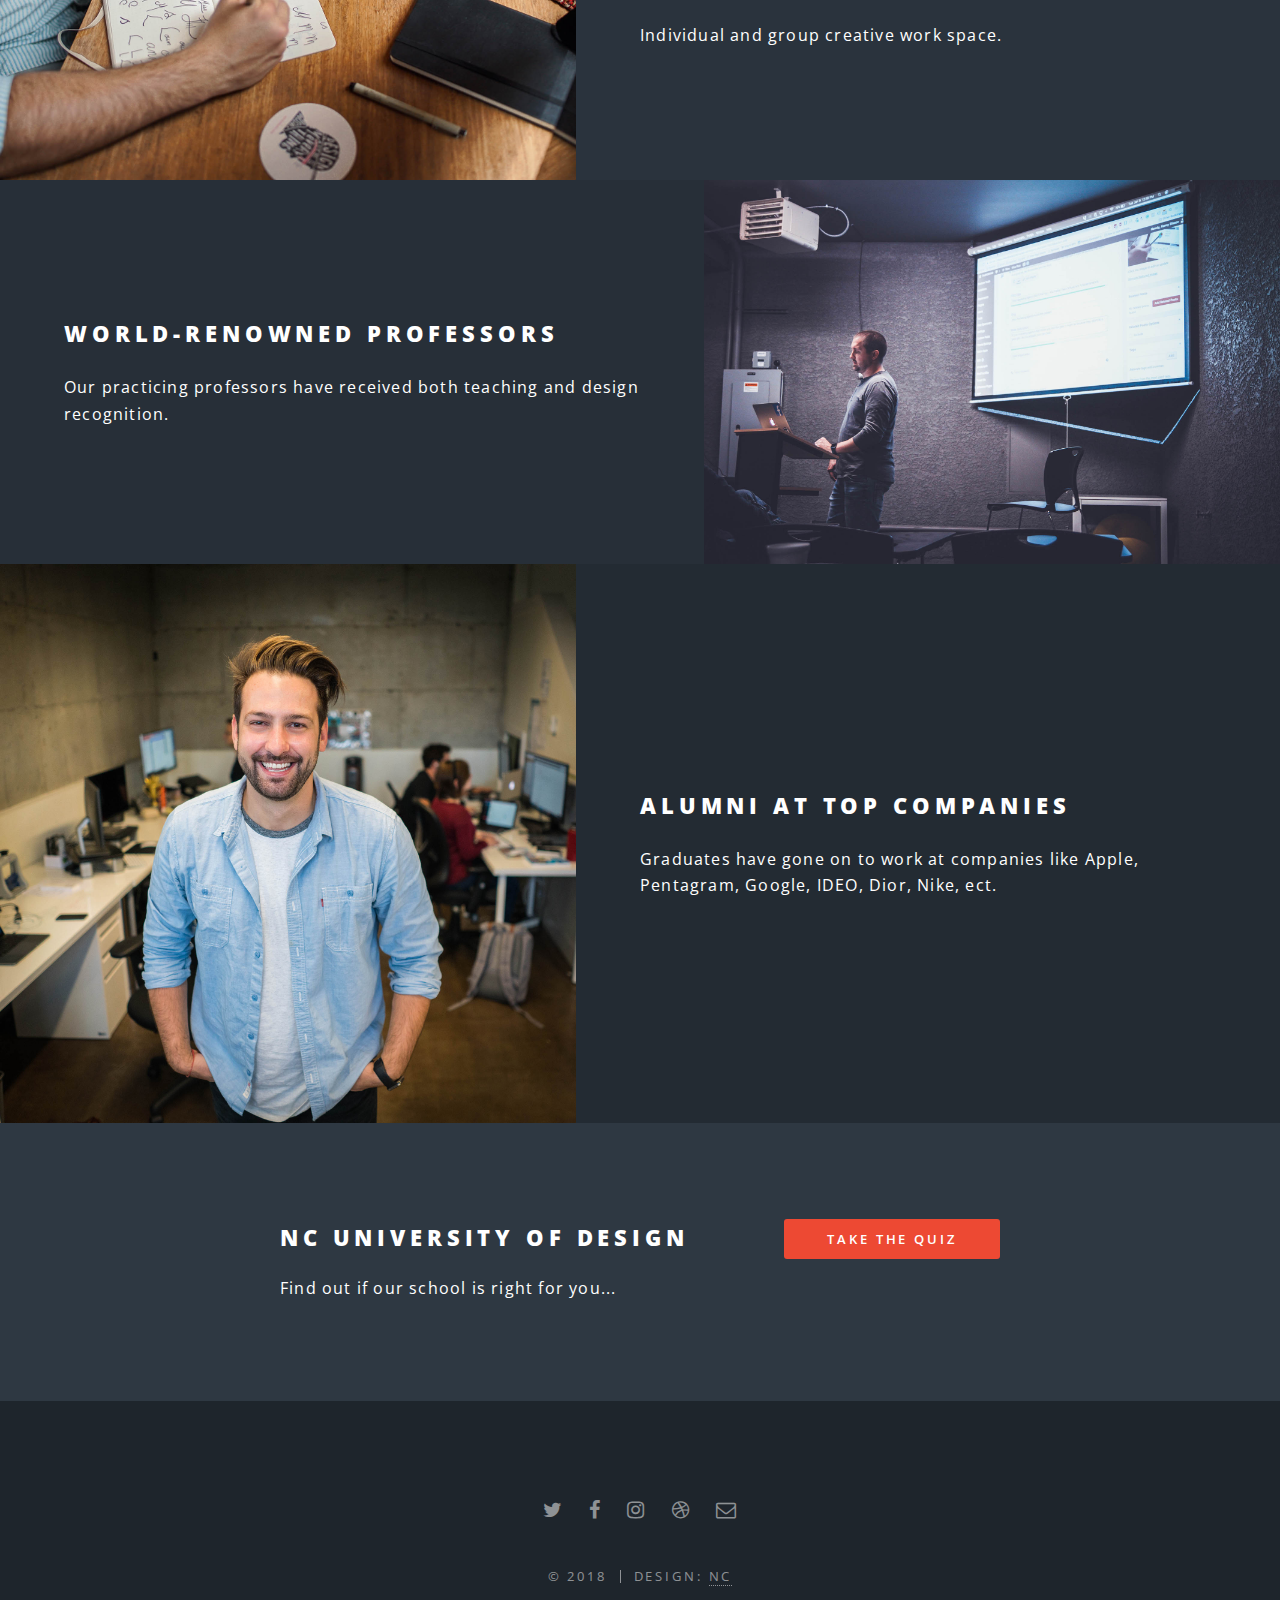
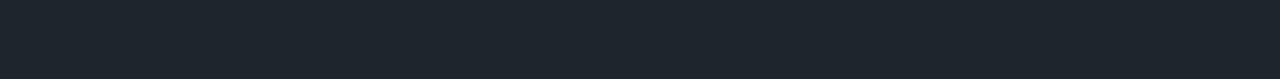
==== commit e76cd8c2: "NEWADUPDATES" ====
--- a/index.html
+++ b/index.html
@@ -29,16 +29,17 @@
 		<!-- Page Wrapper -->
 			<div id="page-wrapper">
 
+
 				<!-- Header -->
 					<header id="header" class="alt">
-						<h1><a href="index.html">NC University of Design</a></h1>
+						<h1><a href="index.html"></a></h1>
 						<nav id="nav">
 							<ul>
 								<li class="special">
-									<a href="#menu" class="menuToggle"><span>Menu</span></a>
+									<a href="" class=""><span>NC University of Design</span></a>
 									<div id="menu">
 										<ul>
-											<li><a href="index.html">Home</a></li>
+<!--											<li><a href="index.html">Home</a></li>-->
 <!--											<li><a href="generic.html">Learn More</a></li>-->
 											
 										</ul>
@@ -76,7 +77,7 @@
 								<h2>These are the Top reasons you should enroll 
 <br />
 								in this North Carolina Design School</h2>
-								<p>Why this North carolina university is producing the world's most successful designers<br />
+								<p>This North Carolina university is producing the world's most successful designers<br />
 								</p>
 							</header>
 							<ul class="icons major">
